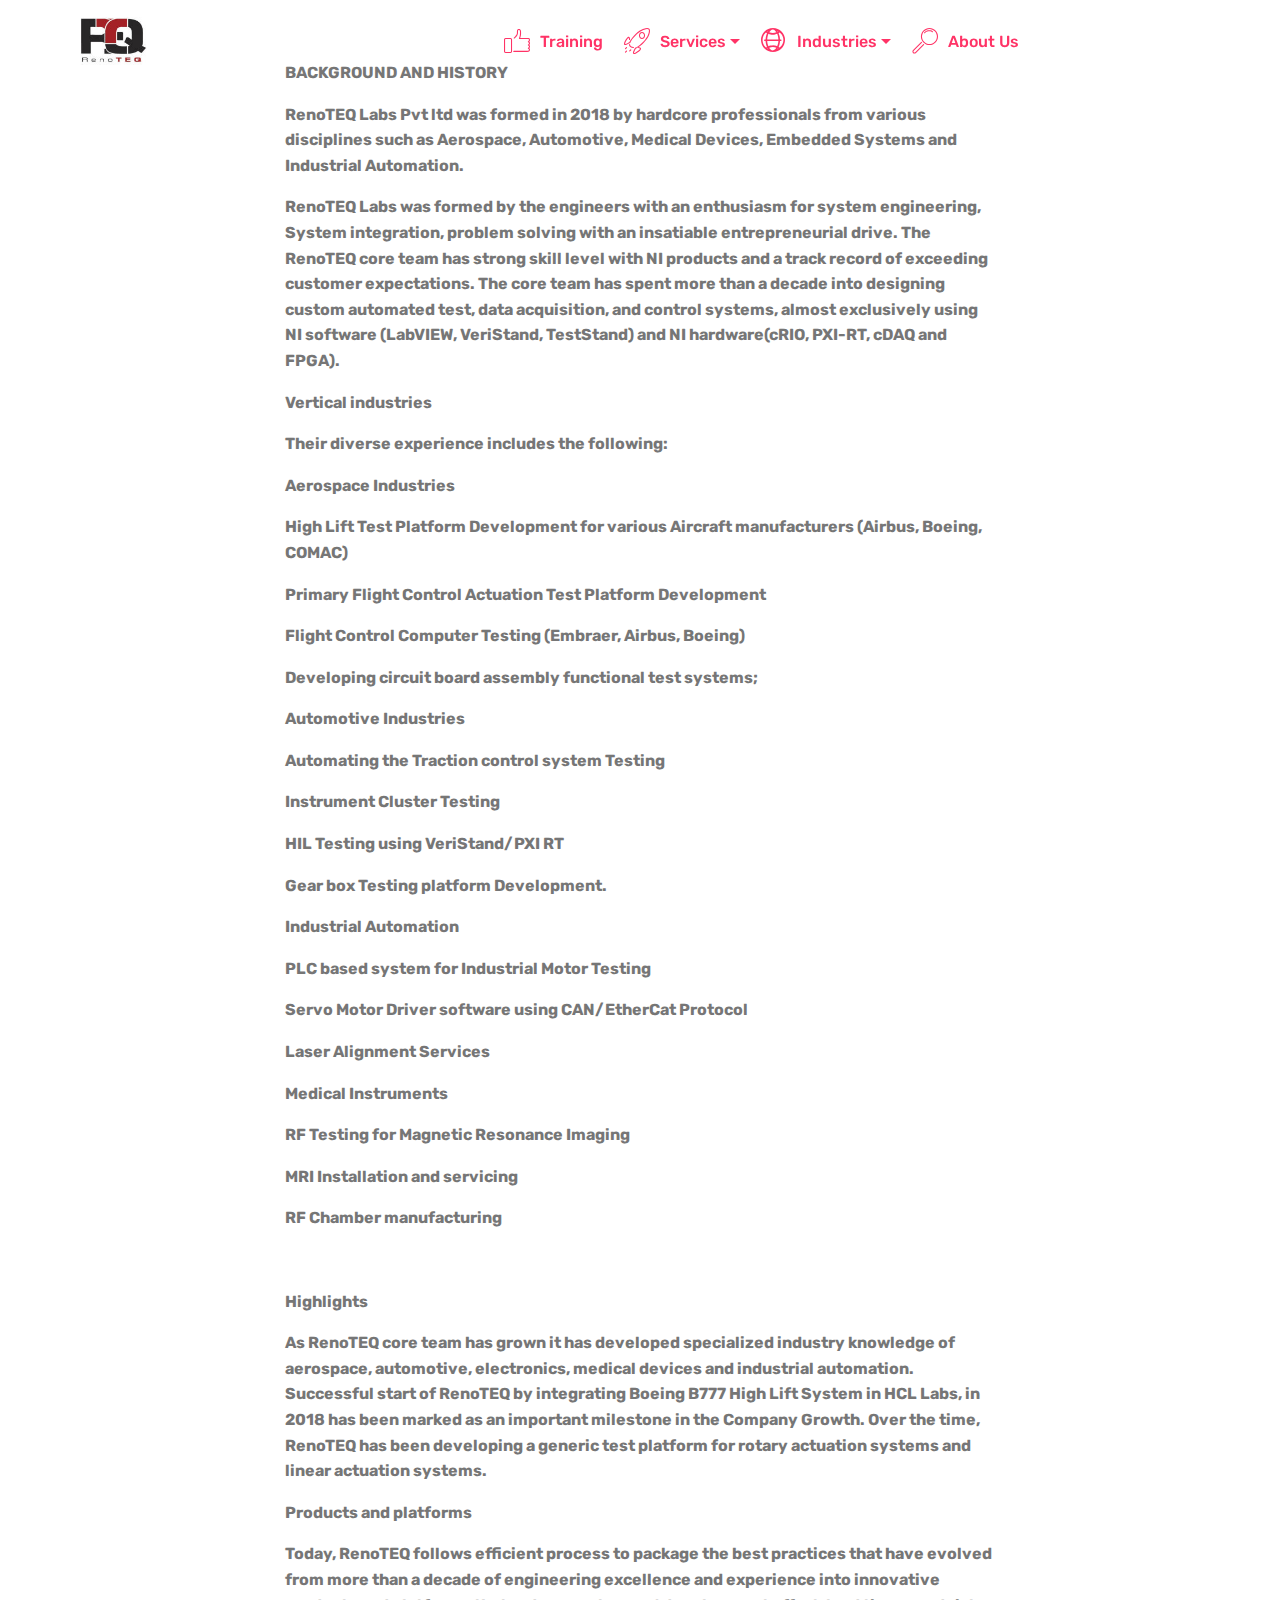
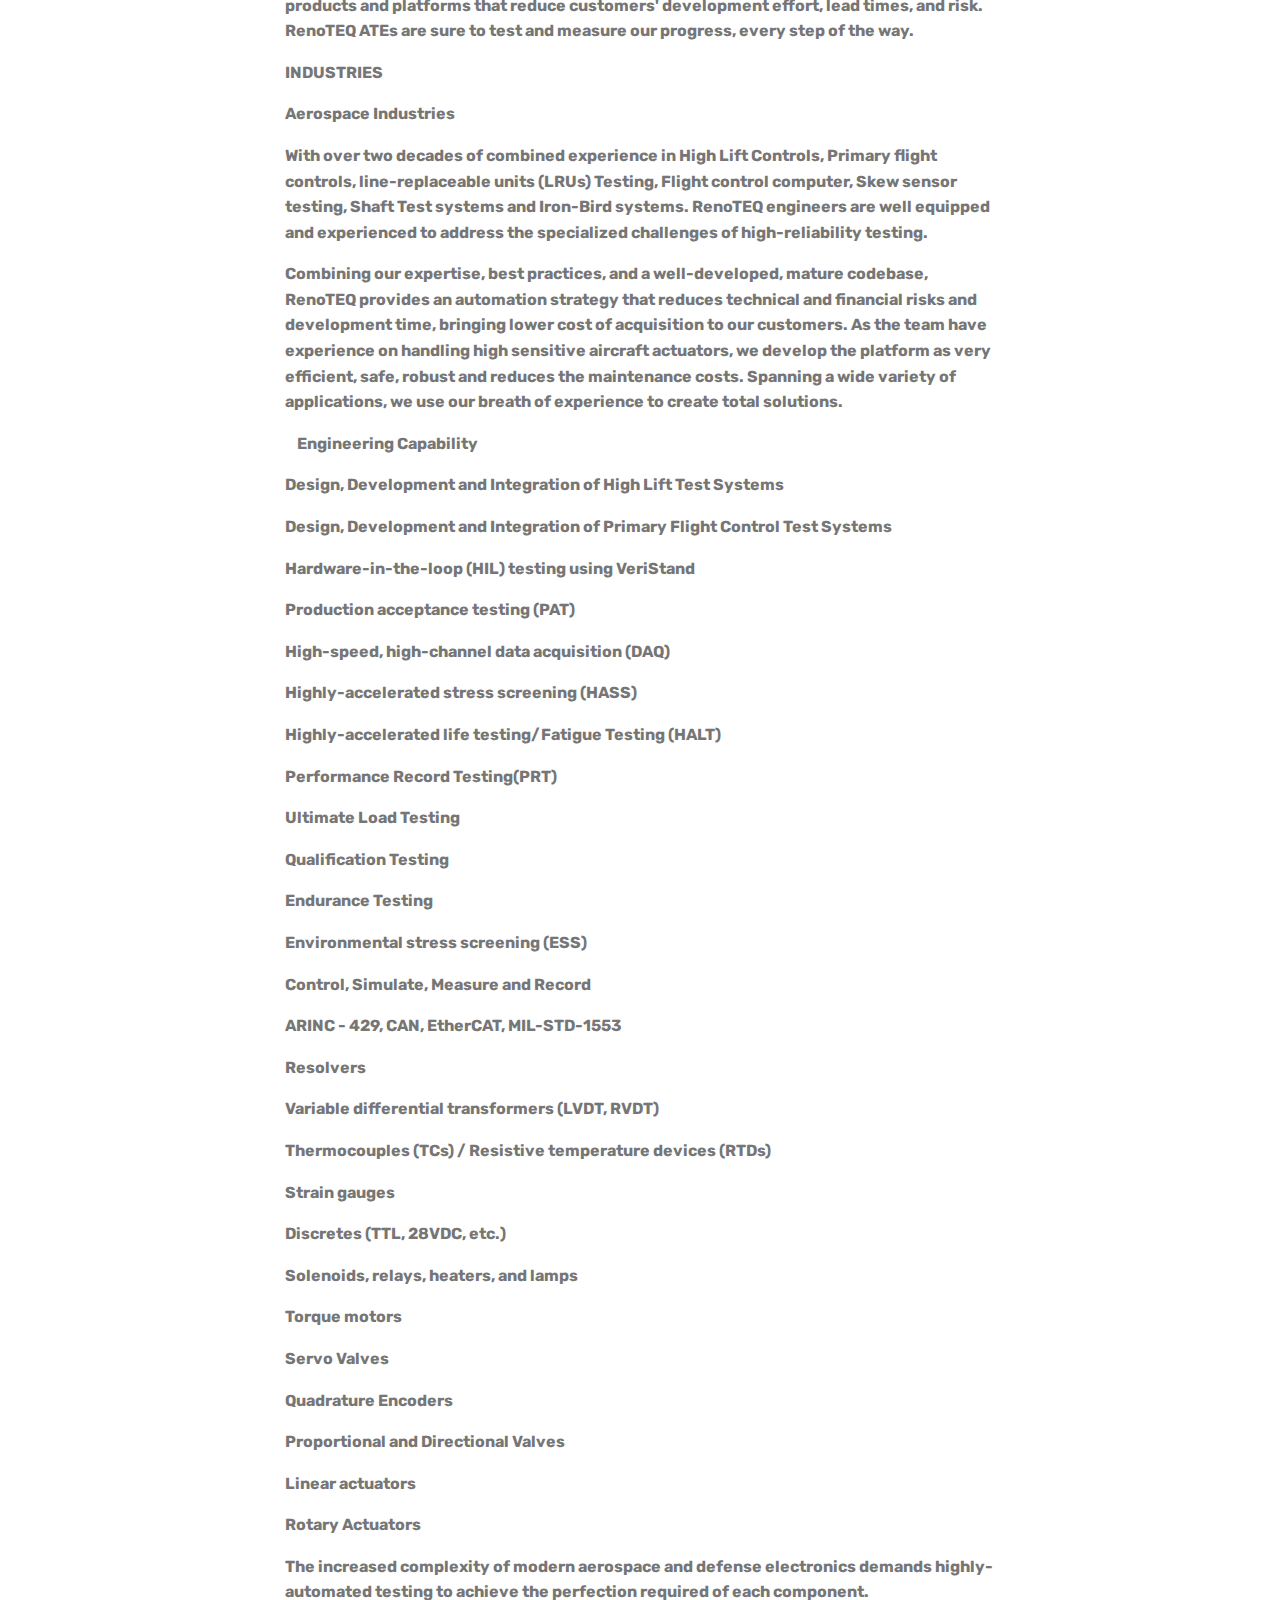
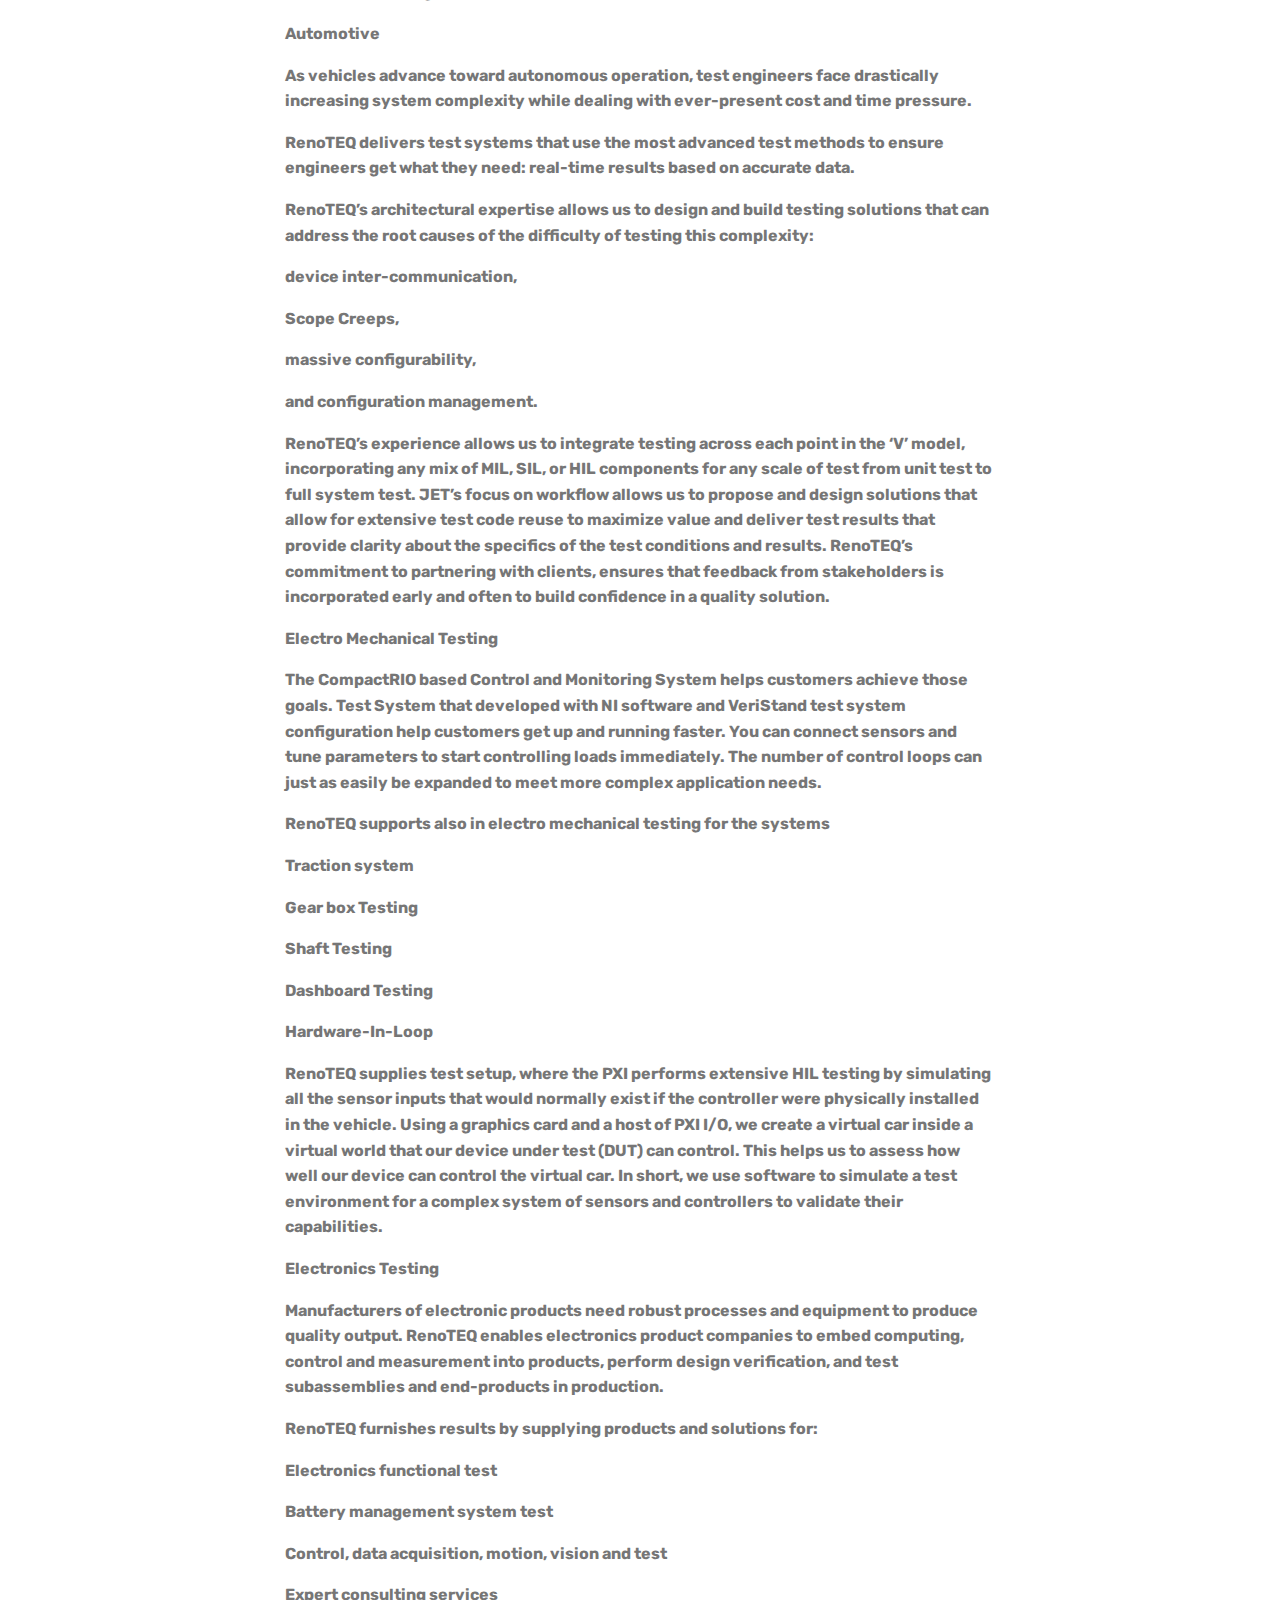
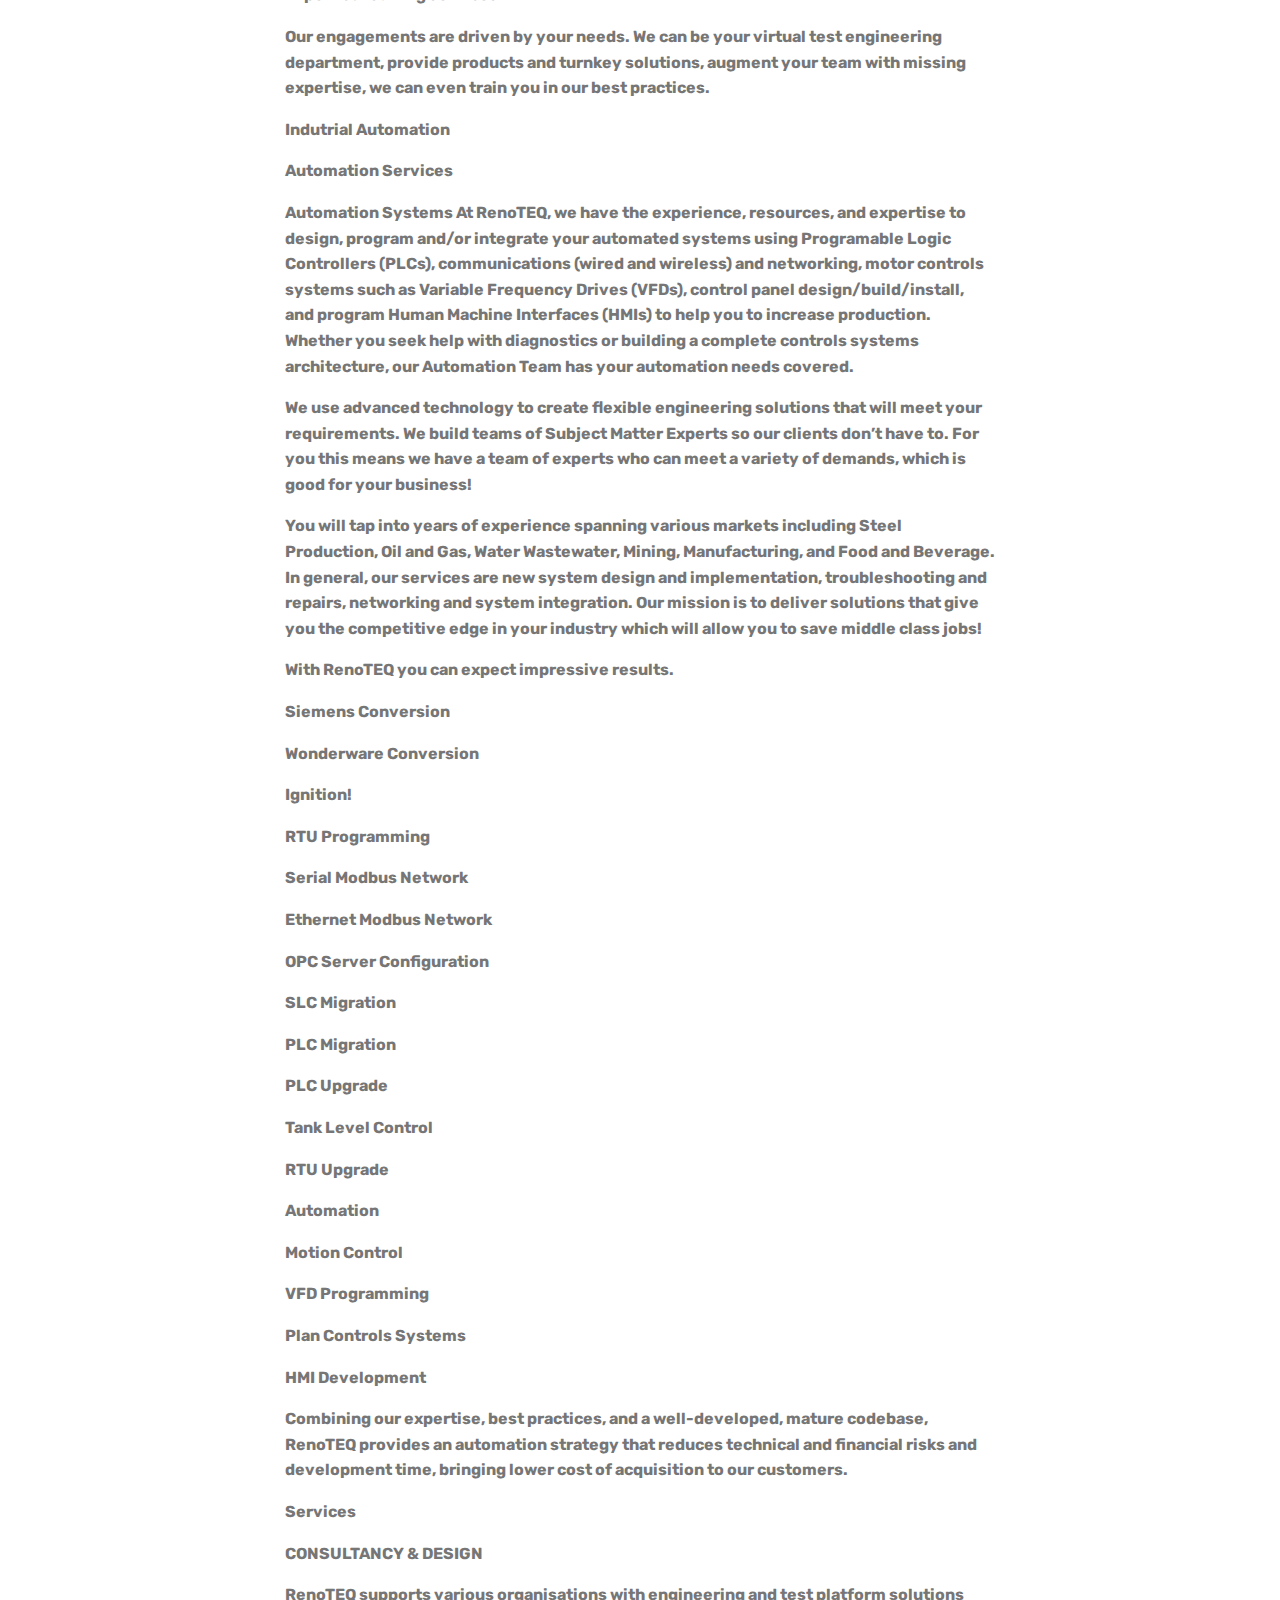
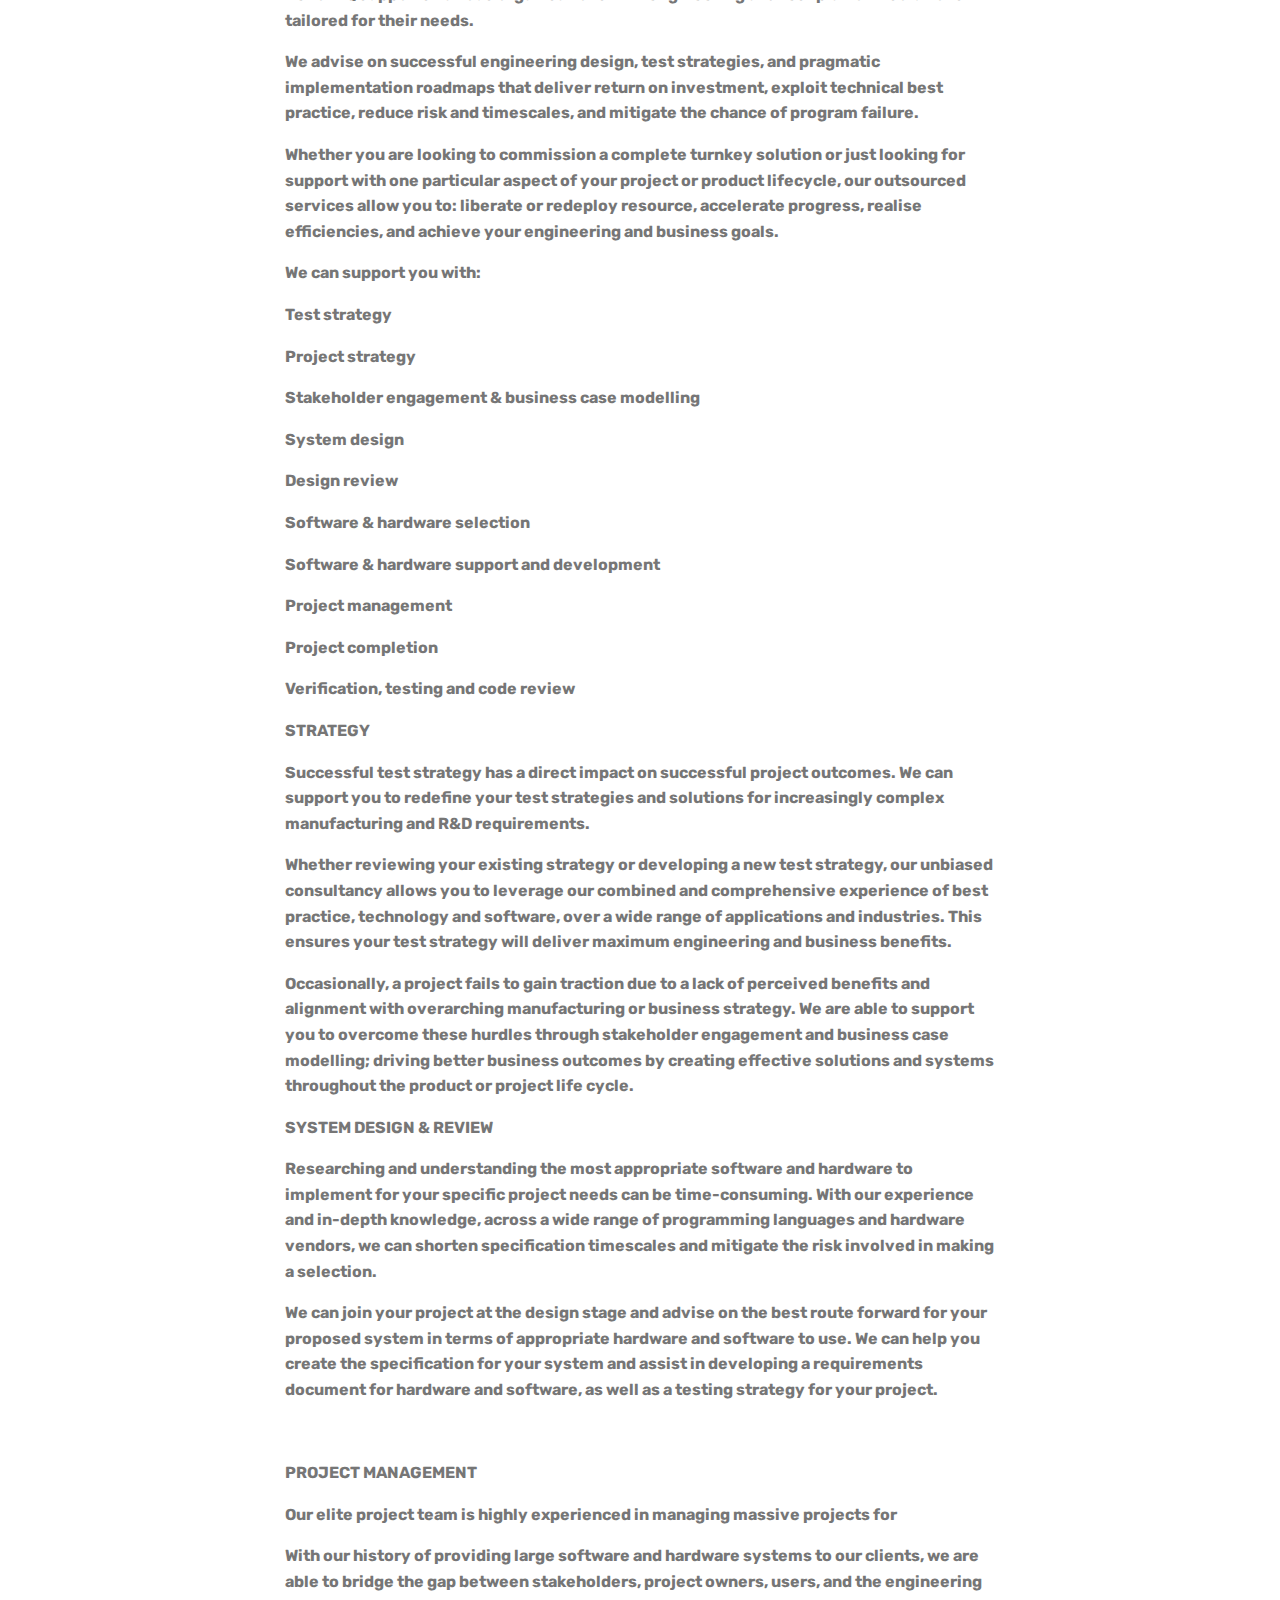
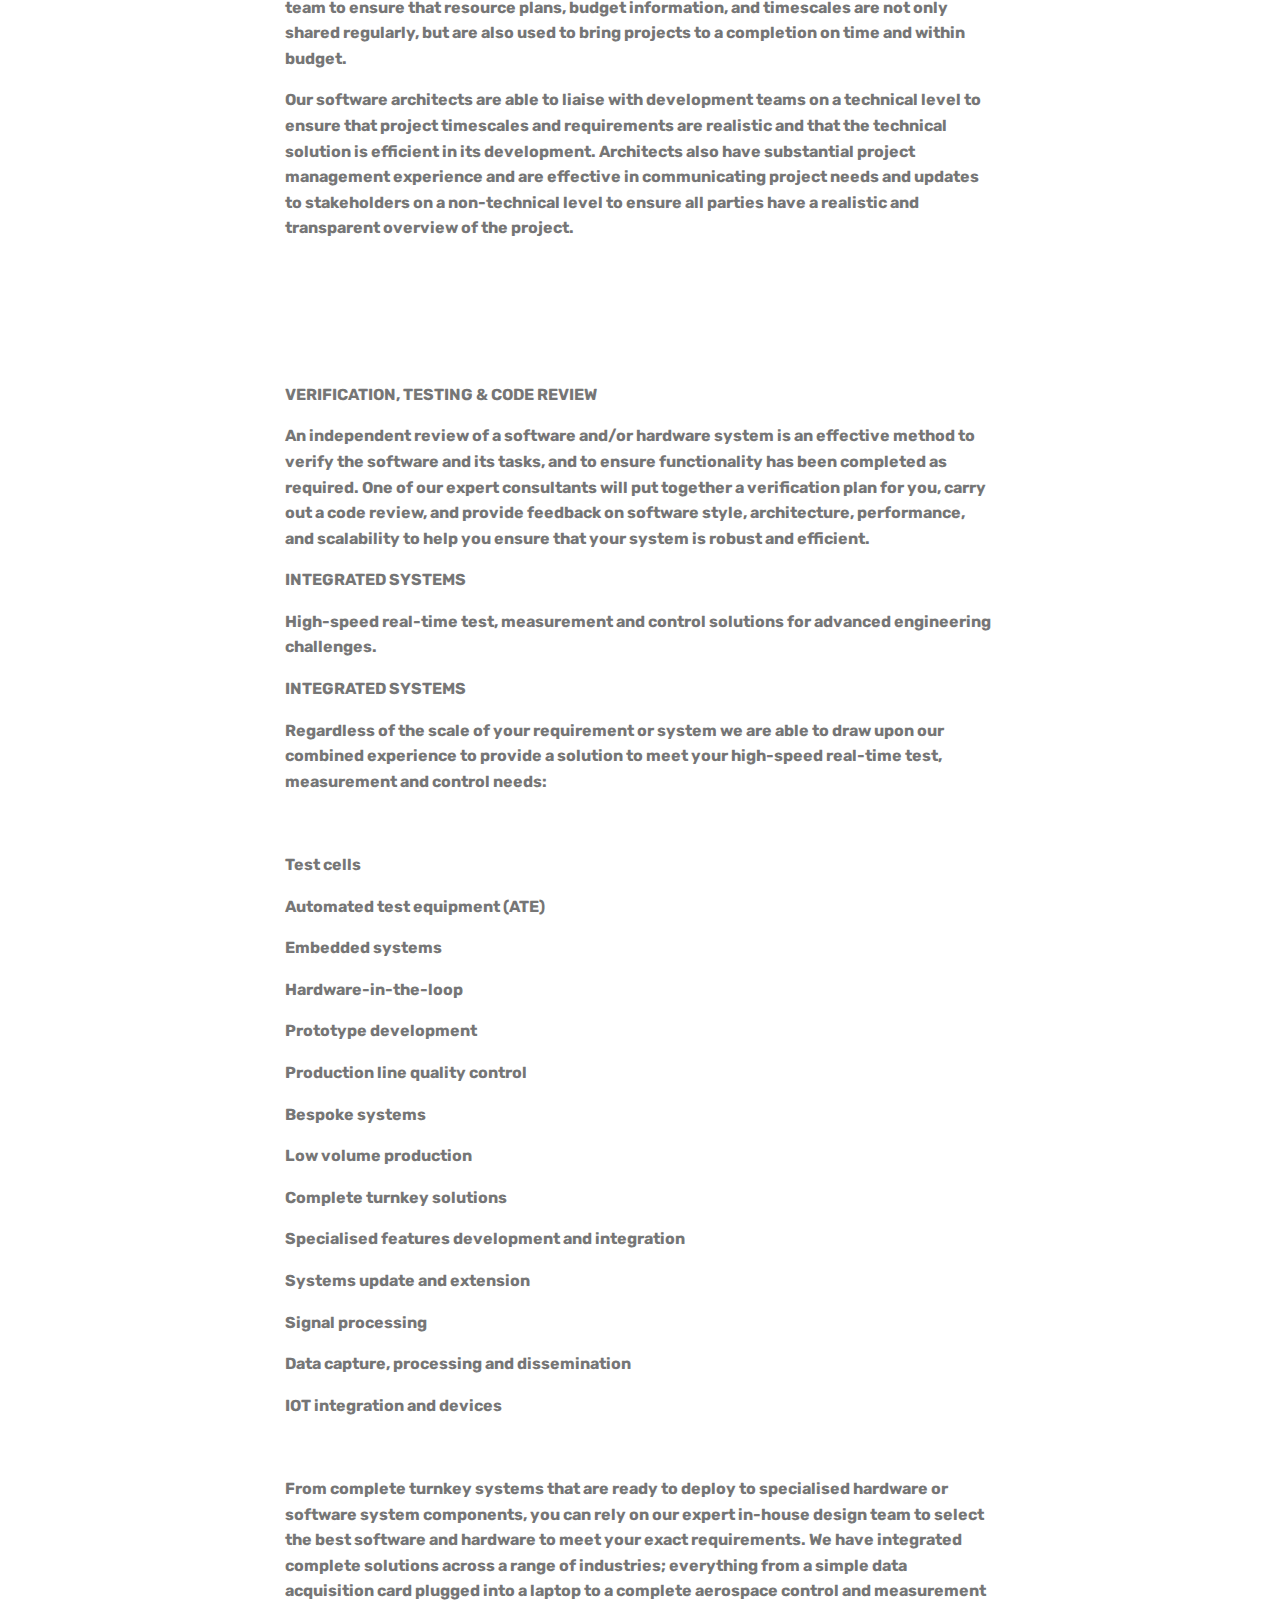
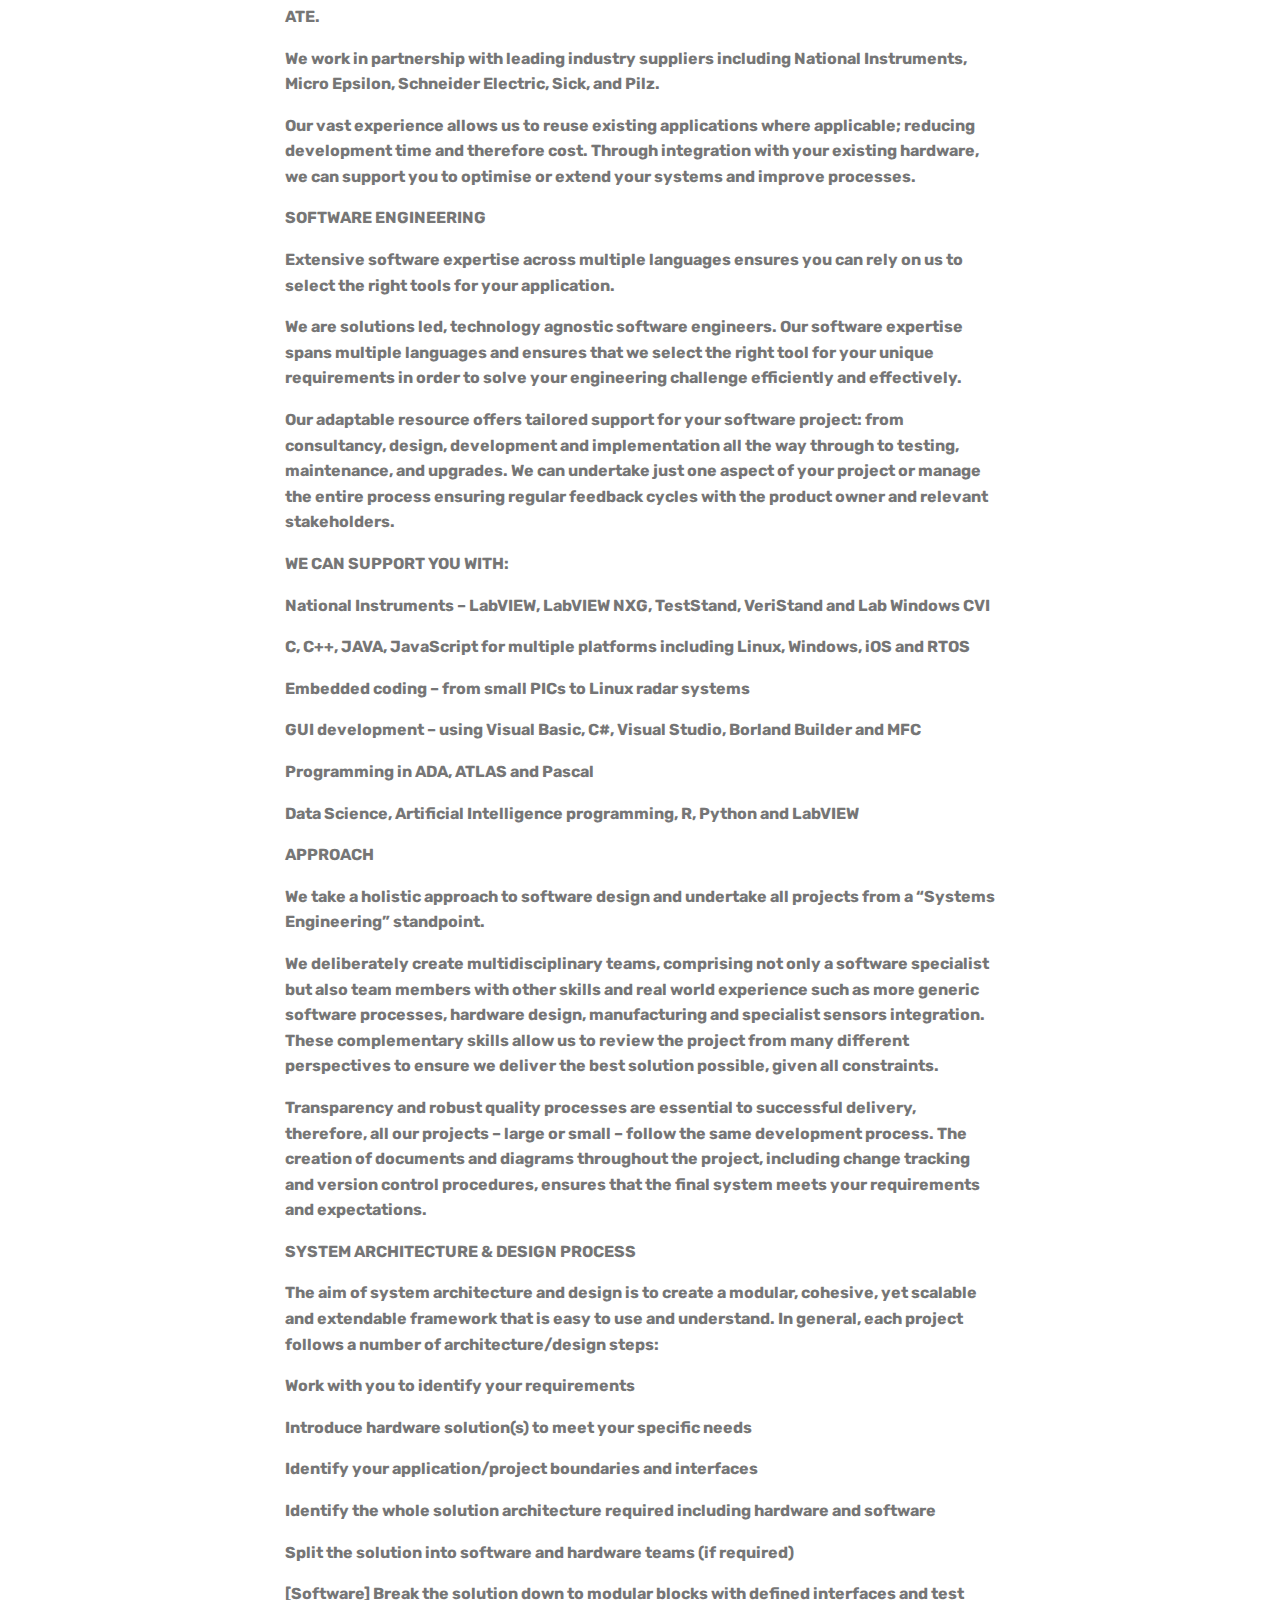
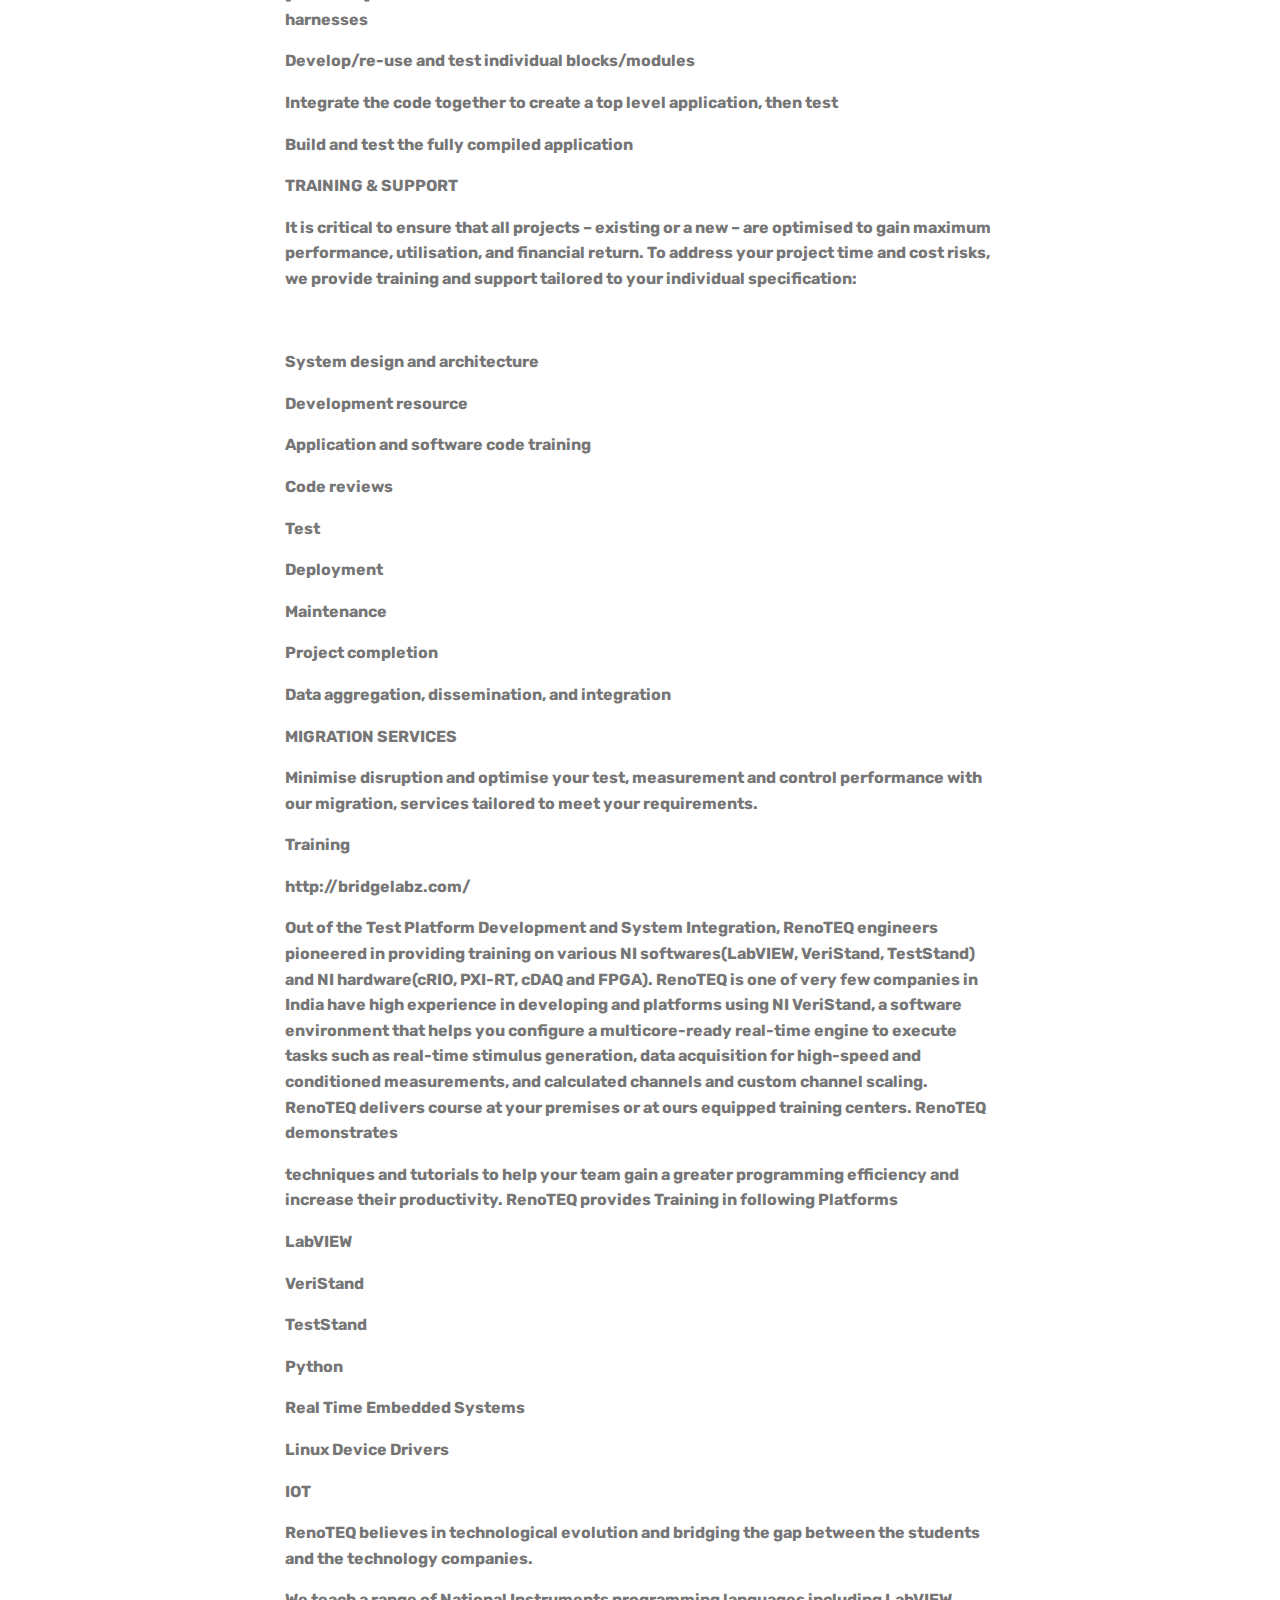
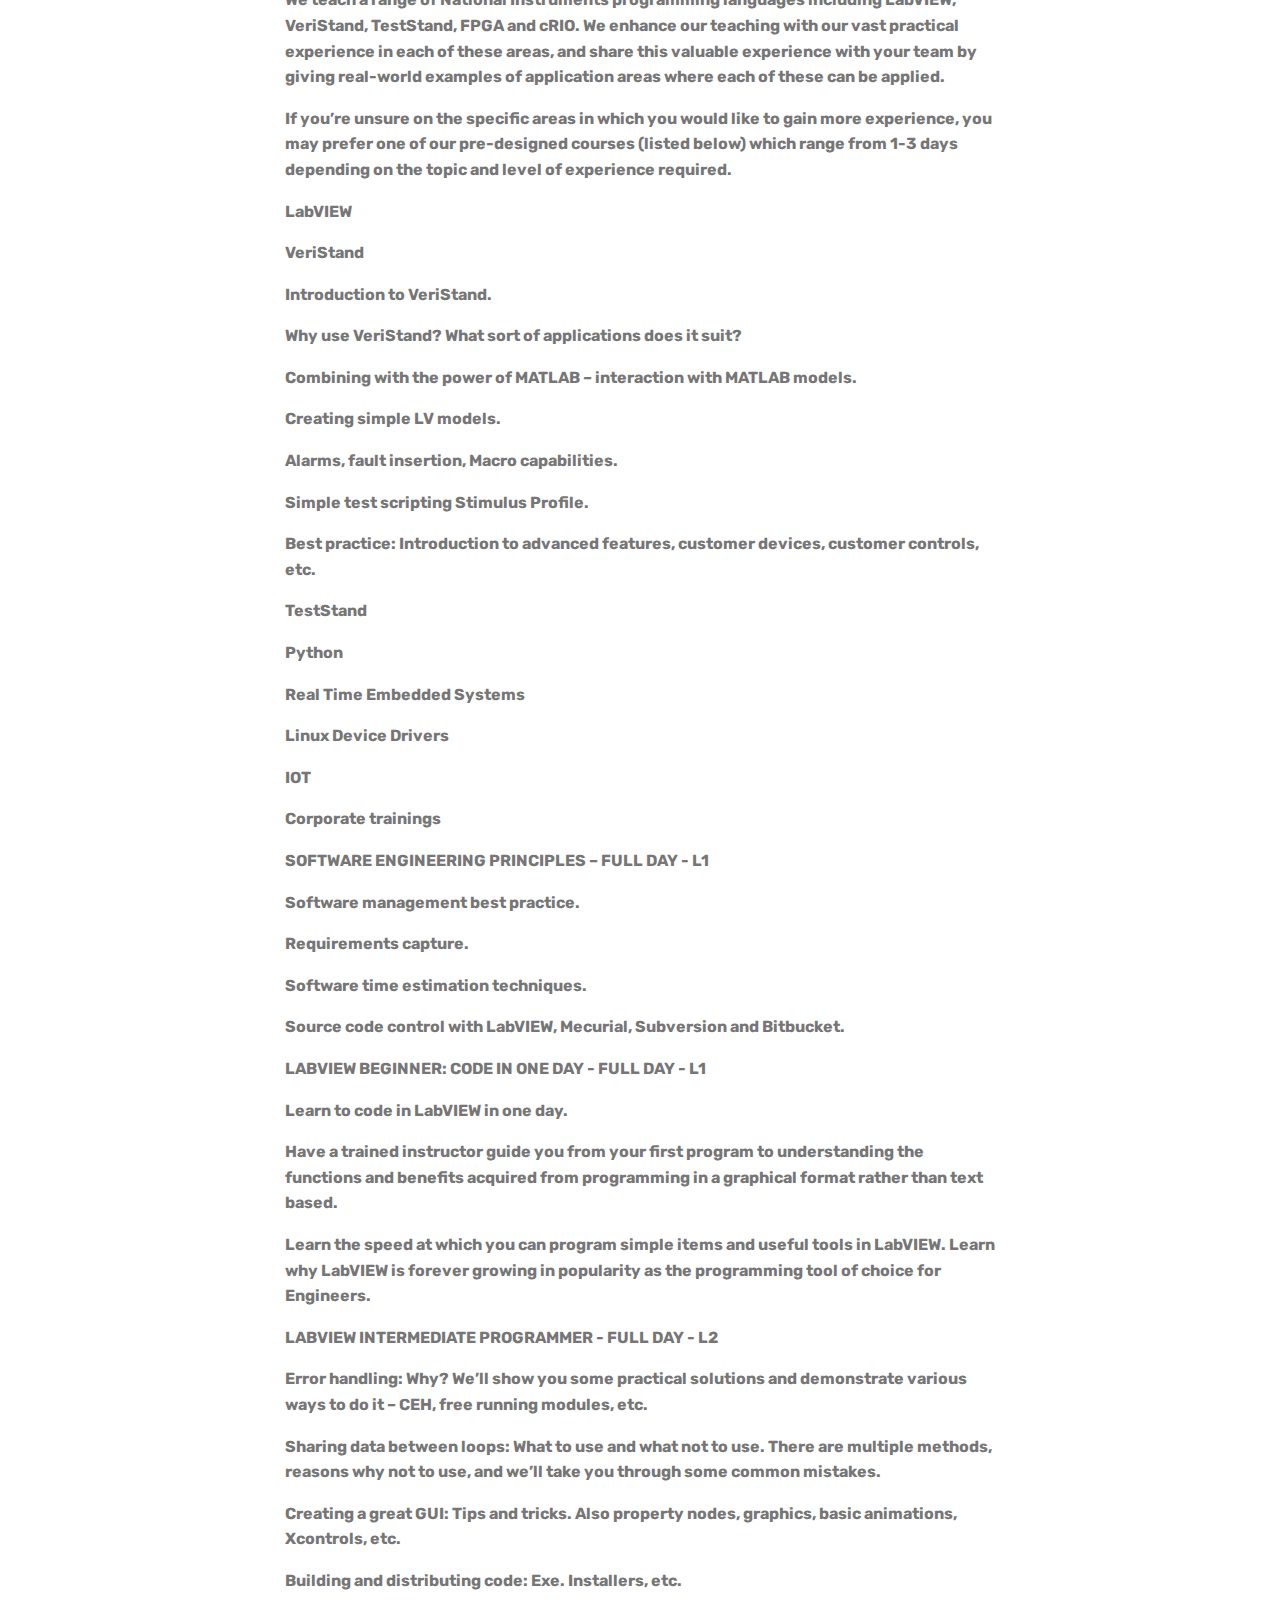
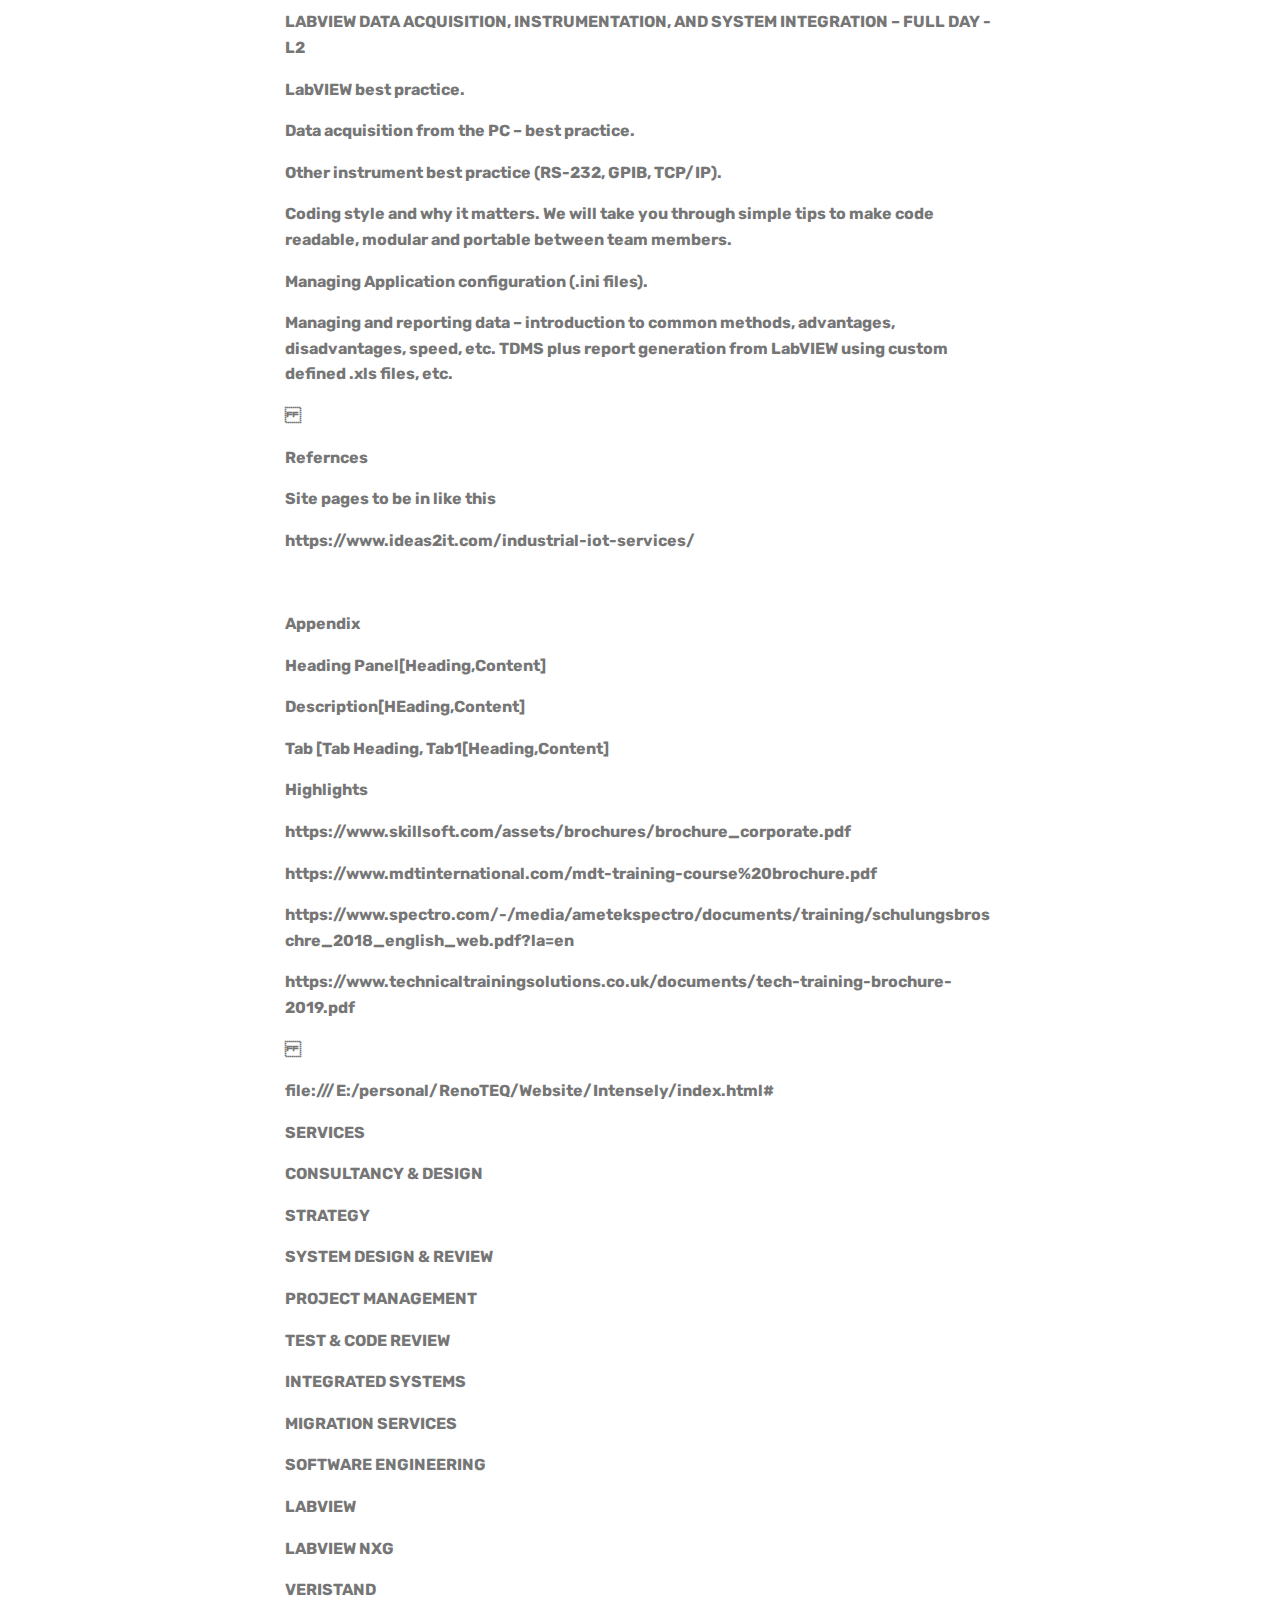
==== page5.html @ 19061bae "pages, images, theme" ====
<!DOCTYPE html>
<html  >
<head>
  <!-- Site made with Mobirise Website Builder v4.10.6, https://mobirise.com -->
  <meta charset="UTF-8">
  <meta http-equiv="X-UA-Compatible" content="IE=edge">
  <meta name="generator" content="Mobirise v4.10.6, mobirise.com">
  <meta name="viewport" content="width=device-width, initial-scale=1, minimum-scale=1">
  <link rel="shortcut icon" href="assets/images/logo-122x122.jpg" type="image/x-icon">
  <meta name="description" content="Website Generator Description">
  
  <title>content</title>
  <link rel="stylesheet" href="assets/web/assets/mobirise-icons-bold/mobirise-icons-bold.css">
  <link rel="stylesheet" href="assets/web/assets/mobirise-icons/mobirise-icons.css">
  <link rel="stylesheet" href="assets/tether/tether.min.css">
  <link rel="stylesheet" href="assets/bootstrap/css/bootstrap.min.css">
  <link rel="stylesheet" href="assets/bootstrap/css/bootstrap-grid.min.css">
  <link rel="stylesheet" href="assets/bootstrap/css/bootstrap-reboot.min.css">
  <link rel="stylesheet" href="assets/dropdown/css/style.css">
  <link rel="stylesheet" href="assets/socicon/css/styles.css">
  <link rel="stylesheet" href="assets/theme/css/style.css">
  <link rel="stylesheet" href="assets/mobirise/css/mbr-additional.css" type="text/css">
  
  
  
</head>
<body>
  <section class="menu cid-qTkzRZLJNu" once="menu" id="menu1-3">

    

    <nav class="navbar navbar-expand beta-menu navbar-dropdown align-items-center navbar-fixed-top navbar-toggleable-sm bg-color transparent">
        <button class="navbar-toggler navbar-toggler-right" type="button" data-toggle="collapse" data-target="#navbarSupportedContent" aria-controls="navbarSupportedContent" aria-expanded="false" aria-label="Toggle navigation">
            <div class="hamburger">
                <span></span>
                <span></span>
                <span></span>
                <span></span>
            </div>
        </button>
        <div class="menu-logo">
            <div class="navbar-brand">
                <span class="navbar-logo">
                    <a href="http://www.renoteq.com/">
                         <img src="assets/images/logo-122x122.jpg" alt="Mobirise" title="" style="height: 4.2rem;">
                    </a>
                </span>
                <span class="navbar-caption-wrap"><a class="navbar-caption text-white display-4" href="https://mobirise.com">RENOTEQ</a></span>
            </div>
        </div>
        <div class="collapse navbar-collapse" id="navbarSupportedContent">
            <ul class="navbar-nav nav-dropdown" data-app-modern-menu="true"><li class="nav-item"><a class="nav-link link text-secondary display-7" href="renoteq-training.html"><span class="mbri-like mbr-iconfont mbr-iconfont-btn"></span>
                        
                        Training</a></li><li class="nav-item dropdown">
                    <a class="nav-link link dropdown-toggle text-secondary display-7" href="renoteq-services.html" data-toggle="dropdown-submenu" aria-expanded="false"><span class="mbri-rocket mbr-iconfont mbr-iconfont-btn"></span>
                        
                        Services
                    </a><div class="dropdown-menu"><a class="dropdown-item text-secondary display-7" href="renoteq-services.html">SYSTEM ENGINEERING
<br></a><a class="dropdown-item text-secondary display-7" href="renoteq-services.html" aria-expanded="false">INDUSTRIAL AUTOMATION <br></a><a class="dropdown-item text-secondary display-7" href="renoteq-services.html" aria-expanded="false">PROJECT MANAGEMENT <br></a><a class="dropdown-item text-secondary display-7" href="renoteq-services.html" aria-expanded="false">CONSULTANCY <br></a><a class="dropdown-item text-secondary display-7" href="renoteq-services.html" aria-expanded="false">TRAINING&nbsp;<br></a></div>
                </li>
                <li class="nav-item dropdown open"><a class="nav-link link dropdown-toggle text-secondary display-7" href="renoteq-industries.html" data-toggle="dropdown-submenu" aria-expanded="true"><span class="mbrib-globe-2 mbr-iconfont mbr-iconfont-btn"></span>
                        
                        Industries</a><div class="dropdown-menu"><a class="dropdown-item text-secondary display-7" href="renoteq-industries.html">Aerospace and Defense
<br></a><a class="dropdown-item text-secondary display-7" href="renoteq-industries.html">Automotive <br></a><a class="dropdown-item text-secondary display-7" href="renoteq-industries.html">Agriculture and Food Processing<br></a><a class="dropdown-item text-secondary display-7" href="renoteq-industries.html">Oil and Gas Industry &nbsp;<br></a><a class="dropdown-item text-secondary display-7" href="renoteq-industries.html">Health Care <br></a><a class="dropdown-item text-secondary display-7" href="renoteq-industries.html">Engineering<br></a></div></li><li class="nav-item">
                    <a class="nav-link link text-secondary display-7" href="renoteq-aboutus.html">
                        <span class="mbri-search mbr-iconfont mbr-iconfont-btn"></span>
                        About Us
                    </a>
                </li></ul>
            <div class="navbar-buttons mbr-section-btn"><a class="btn btn-sm btn-white-outline display-4" href="index.html#footer1-2"><span class="socicon socicon-viber mbr-iconfont mbr-iconfont-btn"></span>
                    
                    Call us</a></div>
        </div>
    </nav>
</section>

<section class="engine"><a href="https://mobirise.info/r">bootstrap templates</a></section><section class="mbr-section article content1 cid-rxyQHkEsAo" id="content1-4">
    
     

    <div class="container">
        <div class="media-container-row">
            <div class="mbr-text col-12 mbr-fonts-style display-7 col-md-8"><p><strong>BACKGROUND AND HISTORY
</strong></p><p><strong>RenoTEQ Labs Pvt ltd was formed in 2018 by hardcore professionals from various disciplines such as Aerospace, Automotive, Medical Devices, Embedded Systems and Industrial Automation. 
</strong></p><p><strong>
</strong></p><p><strong>RenoTEQ Labs was formed by the engineers with an enthusiasm for system engineering, System integration, problem solving with an insatiable entrepreneurial drive. The RenoTEQ core team has strong skill level with NI products and a track record of exceeding customer expectations. The core team has spent more than a decade into designing custom automated test, data acquisition, and control systems, almost exclusively using NI software (LabVIEW, VeriStand, TestStand) and NI hardware(cRIO, PXI-RT, cDAQ and FPGA). 
</strong></p><p><strong>
</strong></p><p><strong>Vertical industries
</strong></p><p><strong>Their diverse experience includes the following:
</strong></p><p><strong>Aerospace Industries
</strong></p><p><strong>High Lift Test Platform Development for various Aircraft manufacturers (Airbus, Boeing, COMAC)
</strong></p><p><strong>Primary Flight Control Actuation Test Platform Development
</strong></p><p><strong>Flight Control Computer Testing (Embraer, Airbus, Boeing)
</strong></p><p><strong>Developing circuit board assembly functional test systems; 
</strong></p><p><strong>Automotive Industries
</strong></p><p><strong>Automating the Traction control system Testing
</strong></p><p><strong>Instrument Cluster Testing 
</strong></p><p><strong>HIL Testing using VeriStand/PXI RT
</strong></p><p><strong>Gear box Testing platform Development.
</strong></p><p><strong>Industrial Automation
</strong></p><p><strong>PLC based system for Industrial Motor Testing 
</strong></p><p><strong>Servo Motor Driver software using CAN/EtherCat Protocol
</strong></p><p><strong>Laser Alignment Services
</strong></p><p><strong>Medical Instruments
</strong></p><p><strong>RF Testing for Magnetic Resonance Imaging 
</strong></p><p><strong>MRI Installation and servicing
</strong></p><p><strong>RF Chamber manufacturing
</strong></p><p><strong>
</strong></p><p><strong>&nbsp;
</strong></p><p><strong>Highlights
</strong></p><p><strong>As RenoTEQ core team has grown it has developed specialized industry knowledge of aerospace, automotive, electronics, medical devices and industrial automation. Successful start of RenoTEQ by integrating Boeing B777 High Lift System in HCL Labs, in 2018 has been marked as an important milestone in the Company Growth. Over the time, RenoTEQ has been developing a generic test platform for rotary actuation systems and linear actuation systems. 
</strong></p><p><strong>
</strong></p><p><strong>Products and platforms
</strong></p><p><strong>Today, RenoTEQ follows efficient process to package the best practices that have evolved from more than a decade of engineering excellence and experience into innovative products and platforms that reduce customers' development effort, lead times, and risk. RenoTEQ ATEs are sure to test and measure our progress, every step of the way.
</strong></p><p><strong>
</strong></p><p><strong>INDUSTRIES
</strong></p><p><strong>Aerospace Industries
</strong></p><p><strong>With over two decades of combined experience in High Lift Controls, Primary flight controls, line-replaceable units (LRUs) Testing, Flight control computer, Skew sensor testing, Shaft Test systems and Iron-Bird systems. RenoTEQ engineers are well equipped and experienced to address the specialized challenges of high-reliability testing.
</strong></p><p><strong>Combining our expertise, best practices, and a well-developed, mature codebase, RenoTEQ provides an automation strategy that reduces technical and financial risks and development time, bringing lower cost of acquisition to our customers. As the team have experience on handling high sensitive aircraft actuators, we develop the platform as very efficient, safe, robust and reduces the maintenance costs. Spanning a wide variety of applications, we use our breath of experience to create total solutions.
</strong></p><p><strong>&nbsp; &nbsp; Engineering Capability
</strong></p><p><strong>Design, Development and Integration of High Lift Test Systems
</strong></p><p><strong>Design, Development and Integration of Primary Flight Control Test Systems  
</strong></p><p><strong>Hardware-in-the-loop (HIL) testing using VeriStand
</strong></p><p><strong>Production acceptance testing (PAT)
</strong></p><p><strong>High-speed, high-channel data acquisition (DAQ)
</strong></p><p><strong>Highly-accelerated stress screening (HASS)
</strong></p><p><strong>Highly-accelerated life testing/Fatigue Testing (HALT)
</strong></p><p><strong>Performance Record Testing(PRT)
</strong></p><p><strong>Ultimate Load Testing
</strong></p><p><strong>Qualification Testing
</strong></p><p><strong>Endurance Testing
</strong></p><p><strong>Environmental stress screening (ESS)
</strong></p><p><strong>
</strong></p><p><strong>
</strong></p><p><strong>
</strong></p><p><strong>Control, Simulate, Measure and Record
</strong></p><p><strong>ARINC - 429, CAN, EtherCAT, MIL-STD-1553
</strong></p><p><strong>Resolvers
</strong></p><p><strong>Variable differential transformers (LVDT, RVDT)
</strong></p><p><strong>Thermocouples (TCs) / Resistive temperature devices (RTDs)
</strong></p><p><strong>Strain gauges
</strong></p><p><strong>Discretes (TTL, 28VDC, etc.)
</strong></p><p><strong>Solenoids, relays, heaters, and lamps
</strong></p><p><strong>Torque motors
</strong></p><p><strong>Servo Valves
</strong></p><p><strong>Quadrature Encoders
</strong></p><p><strong>Proportional and Directional Valves
</strong></p><p><strong>Linear actuators
</strong></p><p><strong>Rotary Actuators
</strong></p><p><strong>
</strong></p><p><strong>The increased complexity of modern aerospace and defense electronics demands highly-automated testing to achieve the perfection required of each component.
</strong></p><p><strong>
</strong></p><p><strong>
</strong></p><p><strong>Automotive
</strong></p><p><strong>As vehicles advance toward autonomous operation, test engineers face drastically increasing system complexity while dealing with ever-present cost and time pressure.
</strong></p><p><strong>RenoTEQ delivers test systems that use the most advanced test methods to ensure engineers get what they need: real-time results based on accurate data.
</strong></p><p><strong>RenoTEQ’s architectural expertise allows us to design and build testing solutions that can address the root causes of the difficulty of testing this complexity: 
</strong></p><p><strong>device inter-communication, 
</strong></p><p><strong>Scope Creeps, 
</strong></p><p><strong>massive configurability, 
</strong></p><p><strong>and configuration management. 
</strong></p><p><strong>RenoTEQ’s experience allows us to integrate testing across each point in the ‘V’ model, incorporating any mix of MIL, SIL, or HIL components for any scale of test from unit test to full system test. JET’s focus on workflow allows us to propose and design solutions that allow for extensive test code reuse to maximize value and deliver test results that provide clarity about the specifics of the test conditions and results. RenoTEQ’s commitment to partnering with clients, ensures that feedback from stakeholders is incorporated early and often to build confidence in a quality solution.
</strong></p><p><strong>Electro Mechanical Testing
</strong></p><p><strong>The CompactRIO based Control and Monitoring System helps customers achieve those goals. Test System that developed with NI software and VeriStand test system configuration help customers get up and running faster. You can connect sensors and tune parameters to start controlling loads immediately. The number of control loops can just as easily be expanded to meet more complex application needs.
</strong></p><p><strong>RenoTEQ supports also in electro mechanical testing for the systems 
</strong></p><p><strong>Traction system
</strong></p><p><strong>Gear box Testing
</strong></p><p><strong>Shaft Testing
</strong></p><p><strong>Dashboard Testing
</strong></p><p><strong>Hardware-In-Loop
</strong></p><p><strong>RenoTEQ supplies test setup, where the PXI performs extensive HIL testing by simulating all the sensor inputs that would normally exist if the controller were physically installed in the vehicle. Using a graphics card and a host of PXI I/O, we create a virtual car inside a virtual world that our device under test (DUT) can control. This helps us to assess how well our device can control the virtual car. In short, we use software to simulate a test environment for a complex system of sensors and controllers to validate their capabilities.
</strong></p><p><strong>
</strong></p><p><strong>Electronics Testing
</strong></p><p><strong>Manufacturers of electronic products need robust processes and equipment to produce quality output.  RenoTEQ enables electronics product companies to embed computing, control and measurement into products, perform design verification, and test subassemblies and end-products in production.
</strong></p><p><strong>RenoTEQ furnishes results by supplying products and solutions for:
</strong></p><p><strong>Electronics functional test
</strong></p><p><strong>Battery management system test
</strong></p><p><strong>Control, data acquisition, motion, vision and test
</strong></p><p><strong>Expert consulting services
</strong></p><p><strong>Our engagements are driven by your needs. We can be your virtual test engineering department, provide products and turnkey solutions, augment your team with missing expertise, we can even train you in our best practices.  
</strong></p><p><strong>
</strong></p><p><strong>Indutrial Automation
</strong></p><p><strong>Automation Services
</strong></p><p><strong>Automation Systems At RenoTEQ, we have the experience, resources, and expertise to design, program and/or integrate your automated systems using Programable Logic Controllers (PLCs), communications (wired and wireless) and networking, motor controls systems such as Variable Frequency Drives (VFDs), control panel design/build/install, and program Human Machine Interfaces (HMIs) to help you to increase production. Whether you seek help with diagnostics or building a complete controls systems architecture, our Automation Team has your automation needs covered.
</strong></p><p><strong>
</strong></p><p><strong>We use advanced technology to create flexible engineering solutions that will meet your requirements. We build teams of Subject Matter Experts so our clients don’t have to. For you this means we have a team of experts who can meet a variety of demands, which is good for your business!
</strong></p><p><strong>
</strong></p><p><strong>You will tap into years of experience spanning various markets including Steel Production, Oil and Gas, Water Wastewater, Mining, Manufacturing, and Food and Beverage. In general, our services are new system design and implementation, troubleshooting and repairs, networking and system integration. Our mission is to deliver solutions that give you the competitive edge in your industry which will allow you to save middle class jobs!
</strong></p><p><strong>
</strong></p><p><strong>With RenoTEQ you can expect impressive results.
</strong></p><p><strong>
</strong></p><p><strong>
</strong></p><p><strong>Siemens Conversion
</strong></p><p><strong>Wonderware Conversion
</strong></p><p><strong>Ignition!
</strong></p><p><strong>RTU Programming
</strong></p><p><strong>Serial Modbus Network
</strong></p><p><strong>Ethernet Modbus Network
</strong></p><p><strong>OPC Server Configuration
</strong></p><p><strong>SLC Migration
</strong></p><p><strong>PLC Migration
</strong></p><p><strong>PLC Upgrade
</strong></p><p><strong>Tank Level Control
</strong></p><p><strong>RTU Upgrade
</strong></p><p><strong>Automation
</strong></p><p><strong>Motion Control
</strong></p><p><strong>VFD Programming
</strong></p><p><strong>Plan Controls Systems
</strong></p><p><strong>HMI Development
</strong></p><p><strong>
</strong></p><p><strong>Combining our expertise, best practices, and a well-developed, mature codebase, RenoTEQ provides an automation strategy that reduces technical and financial risks and development time, bringing lower cost of acquisition to our customers.
</strong></p><p><strong>
</strong></p><p><strong>Services
</strong></p><p><strong>CONSULTANCY &amp; DESIGN
</strong></p><p><strong>RenoTEQ supports various organisations with engineering and test platform solutions tailored for their needs.
</strong></p><p><strong>
</strong></p><p><strong>We advise on successful engineering design, test strategies, and pragmatic implementation roadmaps that deliver return on investment, exploit technical best practice, reduce risk and timescales, and mitigate the chance of program failure.
</strong></p><p><strong>Whether you are looking to commission a complete turnkey solution or just looking for support with one particular aspect of your project or product lifecycle, our outsourced services allow you to: liberate or redeploy resource, accelerate progress, realise efficiencies, and achieve your engineering and business goals.
</strong></p><p><strong>We can support you with:
</strong></p><p><strong>Test strategy
</strong></p><p><strong>Project strategy
</strong></p><p><strong>Stakeholder engagement &amp; business case modelling
</strong></p><p><strong>System design
</strong></p><p><strong>Design review
</strong></p><p><strong>Software &amp; hardware selection
</strong></p><p><strong>Software &amp; hardware support and development
</strong></p><p><strong>Project management
</strong></p><p><strong>Project completion
</strong></p><p><strong>Verification, testing and code review
</strong></p><p><strong>STRATEGY
</strong></p><p><strong>Successful test strategy has a direct impact on successful project outcomes.  We can support you to redefine your test strategies and solutions for increasingly complex manufacturing and R&amp;D requirements.
</strong></p><p><strong>Whether reviewing your existing strategy or developing a new test strategy, our unbiased consultancy allows you to leverage our combined and comprehensive experience of best practice, technology and software, over a wide range of applications and industries. This ensures your test strategy will deliver maximum engineering and business benefits.
</strong></p><p><strong>Occasionally, a project fails to gain traction due to a lack of perceived benefits and alignment with overarching manufacturing or business strategy. We are able to support you to overcome these hurdles through stakeholder engagement and business case modelling; driving better business outcomes by creating effective solutions and systems throughout the product or project life cycle.
</strong></p><p><strong>
</strong></p><p><strong>
</strong></p><p><strong>
</strong></p><p><strong>SYSTEM DESIGN &amp; REVIEW
</strong></p><p><strong>Researching and understanding the most appropriate software and hardware to implement for your specific project needs can be time-consuming. With our experience and in-depth knowledge, across a wide range of programming languages and hardware vendors, we can shorten specification timescales and mitigate the risk involved in making a selection.
</strong></p><p><strong>We can join your project at the design stage and advise on the best route forward for your proposed system in terms of appropriate hardware and software to use. We can help you create the specification for your system and assist in developing a requirements document for hardware and software, as well as a testing strategy for your project.
</strong></p><p><strong>&nbsp;
</strong></p><p><strong>
</strong></p><p><strong>
</strong></p><p><strong>PROJECT MANAGEMENT
</strong></p><p><strong>Our elite project team is highly experienced in managing massive projects for 
</strong></p><p><strong>
</strong></p><p><strong>With our history of providing large software and hardware systems to our clients, we are able to bridge the gap between stakeholders, project owners, users, and the engineering team to ensure that resource plans, budget information, and timescales are not only shared regularly, but are also used to bring projects to a completion on time and within budget.
</strong></p><p><strong>Our software architects are able to liaise with development teams on a technical level to ensure that project timescales and requirements are realistic and that the technical solution is efficient in its development.  Architects also have substantial project management experience and are effective in communicating project needs and updates to stakeholders on a non-technical level to ensure all parties have a realistic and transparent overview of the project.
</strong></p><p><strong>
</strong></p><p><strong>
</strong></p><p><strong>&nbsp;
</strong></p><p><strong>&nbsp;
</strong></p><p><strong>&nbsp;
</strong></p><p><strong>VERIFICATION, TESTING &amp; CODE REVIEW
</strong></p><p><strong>An independent review of a software and/or hardware system is an effective method to verify the software and its tasks, and to ensure functionality has been completed as required. One of our expert consultants will put together a verification plan for you, carry out a code review, and provide feedback on software style, architecture, performance, and scalability to help you ensure that your system is robust and efficient.
</strong></p><p><strong>
</strong></p><p><strong>
</strong></p><p><strong>
</strong></p><p><strong>INTEGRATED SYSTEMS
</strong></p><p><strong>High-speed real-time test, measurement and control solutions for advanced engineering challenges.
</strong></p><p><strong>INTEGRATED SYSTEMS
</strong></p><p><strong>Regardless of the scale of your requirement or system we are able to draw upon our combined experience to provide a solution to meet your high-speed real-time test, measurement and control needs:
</strong></p><p><strong>&nbsp;
</strong></p><p><strong>Test cells
</strong></p><p><strong>Automated test equipment (ATE)
</strong></p><p><strong>Embedded systems
</strong></p><p><strong>Hardware-in-the-loop
</strong></p><p><strong>Prototype development
</strong></p><p><strong>Production line quality control
</strong></p><p><strong>Bespoke systems
</strong></p><p><strong>Low volume production
</strong></p><p><strong>Complete turnkey solutions
</strong></p><p><strong>Specialised features development and integration
</strong></p><p><strong>Systems update and extension
</strong></p><p><strong>Signal processing
</strong></p><p><strong>Data capture, processing and dissemination
</strong></p><p><strong>IOT integration and devices
</strong></p><p><strong>
</strong></p><p><strong>&nbsp;
</strong></p><p><strong>From complete turnkey systems that are ready to deploy to specialised hardware or software system components, you can rely on our expert in-house design team to select the best software and hardware to meet your exact requirements. We have integrated complete solutions across a range of industries; everything from a simple data acquisition card plugged into a laptop to a complete aerospace control and measurement ATE.
</strong></p><p><strong>We work in partnership with leading industry suppliers including National Instruments, Micro Epsilon, Schneider Electric, Sick, and Pilz.
</strong></p><p><strong>Our vast experience allows us to reuse existing applications where applicable; reducing development time and therefore cost. Through integration with your existing hardware, we can support you to optimise or extend your systems and improve processes.
</strong></p><p><strong>
</strong></p><p><strong>
</strong></p><p><strong>SOFTWARE ENGINEERING
</strong></p><p><strong>Extensive software expertise across multiple languages ensures you can rely on us to select the right tools for your application.
</strong></p><p><strong>We are solutions led, technology agnostic software engineers. Our software expertise spans multiple languages and ensures that we select the right tool for your unique requirements in order to solve your engineering challenge efficiently and effectively.
</strong></p><p><strong>Our adaptable resource offers tailored support for your software project: from consultancy, design, development and implementation all the way through to testing, maintenance, and upgrades. We can undertake just one aspect of your project or manage the entire process ensuring regular feedback cycles with the product owner and relevant stakeholders.
</strong></p><p><strong>
</strong></p><p><strong>WE CAN SUPPORT YOU WITH:
</strong></p><p><strong>National Instruments – LabVIEW, LabVIEW NXG, TestStand, VeriStand and Lab Windows CVI
</strong></p><p><strong>C, C++, JAVA, JavaScript for multiple platforms including Linux, Windows, iOS and RTOS
</strong></p><p><strong>Embedded coding – from small PICs to Linux radar systems
</strong></p><p><strong>GUI development – using Visual Basic, C#, Visual Studio, Borland Builder and MFC
</strong></p><p><strong>Programming in ADA, ATLAS and Pascal
</strong></p><p><strong>Data Science, Artificial Intelligence programming, R, Python and LabVIEW
</strong></p><p><strong>APPROACH
</strong></p><p><strong>We take a holistic approach to software design and undertake all projects from a “Systems Engineering” standpoint.
</strong></p><p><strong>We deliberately create multidisciplinary teams, comprising not only a software specialist but also team members with other skills and real world experience such as more generic software processes, hardware design, manufacturing and specialist sensors integration. These complementary skills allow us to review the project from many different perspectives to ensure we deliver the best solution possible, given all constraints.
</strong></p><p><strong>Transparency and robust quality processes are essential to successful delivery, therefore, all our projects – large or small – follow the same development process. The creation of documents and diagrams throughout the project, including change tracking and version control procedures, ensures that the final system meets your requirements and expectations.
</strong></p><p><strong>SYSTEM ARCHITECTURE &amp; DESIGN PROCESS
</strong></p><p><strong>The aim of system architecture and design is to create a modular, cohesive, yet scalable and extendable framework that is easy to use and understand. In general, each project follows a number of architecture/design steps:
</strong></p><p><strong>
</strong></p><p><strong>Work with you to identify your requirements
</strong></p><p><strong>Introduce hardware solution(s) to meet your specific needs
</strong></p><p><strong>Identify your application/project boundaries and interfaces
</strong></p><p><strong>Identify the whole solution architecture required including hardware and software
</strong></p><p><strong>Split the solution into software and hardware teams (if required)
</strong></p><p><strong>[Software] Break the solution down to modular blocks with defined interfaces and test harnesses
</strong></p><p><strong>Develop/re-use and test individual blocks/modules
</strong></p><p><strong>Integrate the code together to create a top level application, then test
</strong></p><p><strong>Build and test the fully compiled application
</strong></p><p><strong>TRAINING &amp; SUPPORT
</strong></p><p><strong>It is critical to ensure that all projects – existing or a new – are optimised to gain maximum performance, utilisation, and financial return. To address your project time and cost risks, we provide training and support tailored to your individual specification:
</strong></p><p><strong>&nbsp;
</strong></p><p><strong>System design and architecture
</strong></p><p><strong>Development resource
</strong></p><p><strong>Application and software code training
</strong></p><p><strong>Code reviews
</strong></p><p><strong>Test
</strong></p><p><strong>Deployment
</strong></p><p><strong>Maintenance
</strong></p><p><strong>Project completion
</strong></p><p><strong>Data aggregation, dissemination, and integration
</strong></p><p><strong>
</strong></p><p><strong>MIGRATION SERVICES
</strong></p><p><strong>Minimise disruption and optimise your test, measurement and control performance with our migration, services tailored to meet your requirements.
</strong></p><p><strong>
</strong></p><p><strong>
</strong></p><p><strong>
</strong></p><p><strong>
</strong></p><p><strong>
</strong></p><p><strong>Training
</strong></p><p><strong>
</strong></p><p><strong>http://bridgelabz.com/
</strong></p><p><strong>
</strong></p><p><strong>
</strong></p><p><strong>
</strong></p><p><strong>
</strong></p><p><strong>
</strong></p><p><strong>
</strong></p><p><strong>Out of the Test Platform Development and System Integration, RenoTEQ engineers pioneered in providing training on various NI softwares(LabVIEW, VeriStand, TestStand) and NI hardware(cRIO, PXI-RT, cDAQ and FPGA). RenoTEQ is one of very few companies in India have high experience in developing and platforms using NI VeriStand, a software environment that helps you configure a multicore-ready real-time engine to execute tasks such as real-time stimulus generation, data acquisition for high-speed and conditioned measurements, and calculated channels and custom channel scaling. RenoTEQ delivers course at your premises or at ours equipped training centers. RenoTEQ demonstrates 
</strong></p><p><strong>techniques and tutorials to help your team gain a greater programming efficiency and increase their productivity. RenoTEQ provides Training in following Platforms 
</strong></p><p><strong>
</strong></p><p><strong>LabVIEW
</strong></p><p><strong>VeriStand
</strong></p><p><strong>TestStand
</strong></p><p><strong>Python
</strong></p><p><strong>Real Time Embedded Systems
</strong></p><p><strong>Linux Device Drivers
</strong></p><p><strong>IOT
</strong></p><p><strong>
</strong></p><p><strong>RenoTEQ believes in technological evolution and bridging the gap between the students and the technology companies.
</strong></p><p><strong>
</strong></p><p><strong>We teach a range of National Instruments programming languages including LabVIEW, VeriStand, TestStand, FPGA and cRIO. We enhance our teaching with our vast practical experience in each of these areas, and share this valuable experience with your team by giving real-world examples of application areas where each of these can be applied.
</strong></p><p><strong>If you’re unsure on the specific areas in which you would like to gain more experience, you may prefer one of our pre-designed courses (listed below) which range from 1-3 days depending on the topic and level of experience required.
</strong></p><p><strong>
</strong></p><p><strong>
</strong></p><p><strong>LabVIEW
</strong></p><p><strong>VeriStand
</strong></p><p><strong>
</strong></p><p><strong>Introduction to VeriStand.
</strong></p><p><strong>Why use VeriStand? What sort of applications does it suit?
</strong></p><p><strong>Combining with the power of MATLAB – interaction with MATLAB models.
</strong></p><p><strong>Creating simple LV models.
</strong></p><p><strong>Alarms, fault insertion, Macro capabilities.
</strong></p><p><strong>Simple test scripting Stimulus Profile.
</strong></p><p><strong>Best practice: Introduction to advanced features, customer devices, customer controls, etc.
</strong></p><p><strong>
</strong></p><p><strong>TestStand
</strong></p><p><strong>Python
</strong></p><p><strong>Real Time Embedded Systems
</strong></p><p><strong>Linux Device Drivers
</strong></p><p><strong>IOT
</strong></p><p><strong>
</strong></p><p><strong>Corporate trainings
</strong></p><p><strong>SOFTWARE ENGINEERING PRINCIPLES – FULL DAY - L1
</strong></p><p><strong>Software management best practice.
</strong></p><p><strong>Requirements capture.
</strong></p><p><strong>Software time estimation techniques.
</strong></p><p><strong>Source code control with LabVIEW, Mecurial, Subversion and Bitbucket.
</strong></p><p><strong>LABVIEW BEGINNER: CODE IN ONE DAY - FULL DAY - L1
</strong></p><p><strong>Learn to code in LabVIEW in one day.
</strong></p><p><strong>Have a trained instructor guide you from your first program to understanding the functions and benefits acquired from programming in a graphical format rather than text based.
</strong></p><p><strong>Learn the speed at which you can program simple items and useful tools in LabVIEW. Learn why LabVIEW is forever growing in popularity as the programming tool of choice for Engineers.
</strong></p><p><strong>LABVIEW INTERMEDIATE PROGRAMMER - FULL DAY - L2
</strong></p><p><strong>Error handling: Why? We’ll show you some practical solutions and demonstrate various ways to do it – CEH, free running modules, etc.
</strong></p><p><strong>Sharing data between loops: What to use and what not to use. There are multiple methods, reasons why not to use, and we’ll take you through some common mistakes.
</strong></p><p><strong>Creating a great GUI: Tips and tricks. Also property nodes, graphics, basic animations, Xcontrols, etc.
</strong></p><p><strong>Building and distributing code: Exe. Installers, etc.
</strong></p><p><strong>LABVIEW DATA ACQUISITION, INSTRUMENTATION, AND SYSTEM INTEGRATION – FULL DAY - L2
</strong></p><p><strong>LabVIEW best practice.
</strong></p><p><strong>Data acquisition from the PC – best practice.
</strong></p><p><strong>Other instrument best practice (RS-232, GPIB, TCP/IP).
</strong></p><p><strong>Coding style and why it matters. We will take you through simple tips to make code readable, modular and portable between team members.
</strong></p><p><strong>Managing Application configuration (.ini files).
</strong></p><p><strong>Managing and reporting data – introduction to common methods, advantages, disadvantages, speed, etc. TDMS plus report generation from LabVIEW using custom defined .xls files, etc.
</strong></p><p><strong>
</strong></p><p><strong>
</strong></p><p><strong>
</strong></p><p><strong>Refernces
</strong></p><p><strong>Site pages to be in like this 
</strong></p><p><strong>
</strong></p><p><strong>https://www.ideas2it.com/industrial-iot-services/
</strong></p><p><strong>&nbsp;
</strong></p><p><strong>Appendix
</strong></p><p><strong>Heading Panel[Heading,Content]
</strong></p><p><strong>
</strong></p><p><strong>Description[HEading,Content]
</strong></p><p><strong>
</strong></p><p><strong>Tab [Tab Heading, Tab1[Heading,Content]
</strong></p><p><strong>
</strong></p><p><strong>
</strong></p><p><strong>Highlights
</strong></p><p><strong>
</strong></p><p><strong>
</strong></p><p><strong>
</strong></p><p><strong>https://www.skillsoft.com/assets/brochures/brochure_corporate.pdf
</strong></p><p><strong>https://www.mdtinternational.com/mdt-training-course%20brochure.pdf
</strong></p><p><strong>
</strong></p><p><strong>https://www.spectro.com/-/media/ametekspectro/documents/training/schulungsbroschre_2018_english_web.pdf?la=en
</strong></p><p><strong>
</strong></p><p><strong>https://www.technicaltrainingsolutions.co.uk/documents/tech-training-brochure-2019.pdf
</strong></p><p><strong>
</strong></p><p><strong>file:///E:/personal/RenoTEQ/Website/Intensely/index.html#
</strong></p><p><strong>SERVICES
</strong></p><p><strong>CONSULTANCY &amp; DESIGN
</strong></p><p><strong>STRATEGY
</strong></p><p><strong>SYSTEM DESIGN &amp; REVIEW
</strong></p><p><strong>PROJECT MANAGEMENT
</strong></p><p><strong>TEST &amp; CODE REVIEW
</strong></p><p><strong>INTEGRATED SYSTEMS
</strong></p><p><strong>MIGRATION SERVICES
</strong></p><p><strong>SOFTWARE ENGINEERING
</strong></p><p><strong>LABVIEW
</strong></p><p><strong>LABVIEW NXG
</strong></p><p><strong>VERISTAND
</strong></p><p><strong>TESTSTAND
</strong></p><p><strong>PYTHON
</strong></p><p><strong>JAVASCRIPT
</strong></p><p><strong>IOS
</strong></p><p><strong>HARDWARE DESIGN &amp; BUILD
</strong></p><p><strong>EMBEDDED SYSTEMS
</strong></p><p><strong>FPGA PROGRAMMING
</strong></p><p><strong>CABLES &amp; HARNESSES
</strong></p><p><strong>LOW COST HARDWARE
</strong></p><p><strong>SUPPORT &amp; TRAINING
</strong></p><p><strong>LABVIEW TRAINING COURSES
</strong></p><p><strong>WORK
</strong></p><p><strong>CASE STUDIES
</strong></p><p><strong>REPUTATION
</strong></p><p><strong>SOLUTIONS
</strong></p><p><strong>PRODUCTS
</strong></p><p><strong>CAN REAL-TIME FAULT INSERTION UNIT
</strong></p><p><strong>DIGITAL MULTI-CHANNEL XY PLOTTER
</strong></p><p><strong>CREEP LAB
</strong></p><p><strong>IOT CLOUD LOGGING DATABASE &amp; TOOLKIT
</strong></p><p><strong>EV TEST CELL CONTROL AND DATA ACQUISITION
</strong></p><p><strong>DATA SCIENCE SOLUTIONS
</strong></p><p><strong>CONDITION MONITORING
</strong></p><p><strong>MACHINE LEARNING
</strong></p><p><strong>IOT SOLUTIONS
</strong></p><p><strong>APP DEVELOPMENT
</strong></p><p><strong>HARDWARE-IN-THE-LOOP
</strong></p><p><strong>MATERIALS TESTING DATA ACQUISITION
</strong></p><p><strong>NON-CONTACT MEASUREMENT AND REPORTING
</strong></p><p><strong>COMMUNITY
</strong></p><p><strong>BLOG
</strong></p><p><strong>LABVIEW USER GROUPS
</strong></p><p><strong>LONDON LABVIEW USER GROUP
</strong></p><p><strong>SHEFFIELD LABVIEW USER GROUP
</strong></p><p><strong>SOUTH WEST LABVIEW USER GROUP
</strong></p><p><strong>LABVIEW CODE ZONE
</strong></p><p><strong>CONTACT
</strong></p><p><strong>
</strong></p><p><strong>Website Design
</strong></p><p><strong>
</strong></p><p><strong>Home
</strong></p><p><strong>INDUSTRIES
</strong></p><p><strong>&nbsp; &nbsp; Aerospace and Defense
</strong></p><p><strong>Automotive 
</strong></p><p><strong>Agriculture and Food Processing
</strong></p><p><strong>Oil and Gas Industry
</strong></p><p><strong>Health Care
</strong></p><p><strong>Engineering
</strong></p><p><strong>SERVICES
</strong></p><p><strong>SYSTEM ENGINEERING
</strong></p><p><strong>INDUSTRIAL AUTOMATION
</strong></p><p><strong>PROJECT MANAGEMENT
</strong></p><p><strong>CONSULTANCY
</strong></p><p><strong>TRAINING
</strong></p><p><strong>TECHNOLOGIES
</strong></p><p><strong>&nbsp; &nbsp; SOFTWARE
</strong></p><p><strong>&nbsp; &nbsp; HARDWARE
</strong></p><p><strong>PRODUCTS
</strong></p><p><strong>&nbsp; &nbsp; IOT Products
</strong></p><p><strong>ABOUT US
</strong></p><p><strong>&nbsp; &nbsp; Overview
</strong></p><p><strong>&nbsp; &nbsp; Our Team
</strong></p><p><strong>&nbsp; &nbsp; Clients
</strong></p><p><strong>&nbsp; &nbsp; Careers
</strong></p><p><strong>&nbsp; &nbsp; OEM Partners
</strong></p><p><strong>
</strong></p><p><strong>&nbsp; &nbsp; 
</strong></p><p><strong>&nbsp; &nbsp; 
</strong></p><p><strong>CONTACT
</strong></p><p><strong>Drop Down like 
</strong></p><p><strong><br></strong></p></div>
        </div>
    </div>
</section>


  <script src="assets/web/assets/jquery/jquery.min.js"></script>
  <script src="assets/popper/popper.min.js"></script>
  <script src="assets/tether/tether.min.js"></script>
  <script src="assets/bootstrap/js/bootstrap.min.js"></script>
  <script src="assets/dropdown/js/nav-dropdown.js"></script>
  <script src="assets/dropdown/js/navbar-dropdown.js"></script>
  <script src="assets/touchswipe/jquery.touch-swipe.min.js"></script>
  <script src="assets/smoothscroll/smooth-scroll.js"></script>
  <script src="assets/theme/js/script.js"></script>
  
  
</body>
</html>
---- assets/web/assets/mobirise-icons-bold/mobirise-icons-bold.css ----
@font-face {
  font-family: 'mobirise-icons-bold';
  src:  url('mobirise-icons-bold.eot?m1l4yr');
  src:  url('mobirise-icons-bold.eot?m1l4yr#iefix') format('embedded-opentype'),
    url('mobirise-icons-bold.ttf?m1l4yr') format('truetype'),
    url('mobirise-icons-bold.woff?m1l4yr') format('woff'),
    url('mobirise-icons-bold.svg?m1l4yr#mobirise-icons-bold') format('svg');
  font-weight: normal;
  font-style: normal;
}

[class^="mbrib-"], [class*="mbrib-"] {
  /* use !important to prevent issues with browser extensions that change fonts */
  font-family: 'mobirise-icons-bold' !important;
  speak: none;
  font-style: normal;
  font-weight: normal;
  font-variant: normal;
  text-transform: none;
  line-height: 1;

  /* Better Font Rendering =========== */
  -webkit-font-smoothing: antialiased;
  -moz-osx-font-smoothing: grayscale;
}

.mbrib-add-submenu:before {
  content: "\e900";
}
.mbrib-alert:before {
  content: "\e901";
}
.mbrib-align-center:before {
  content: "\e902";
}
.mbrib-align-justify:before {
  content: "\e903";
}
.mbrib-align-left:before {
  content: "\e904";
}
.mbrib-align-right:before {
  content: "\e905";
}
.mbrib-android:before {
  content: "\e906";
}
.mbrib-apple:before {
  content: "\e907";
}
.mbrib-arrow-down:before {
  content: "\e908";
}
.mbrib-arrow-next:before {
  content: "\e909";
}
.mbrib-arrow-prev:before {
  content: "\e90a";
}
.mbrib-arrow-up:before {
  content: "\e90b";
}
.mbrib-bold:before {
  content: "\e90c";
}
.mbrib-bookmark:before {
  content: "\e90d";
}
.mbrib-bootstrap:before {
  content: "\e90e";
}
.mbrib-briefcase:before {
  content: "\e90f";
}
.mbrib-browse:before {
  content: "\e910";
}
.mbrib-bulleted-list:before {
  content: "\e911";
}
.mbrib-calendar:before {
  content: "\e912";
}
.mbrib-camera:before {
  content: "\e913";
}
.mbrib-cart-add:before {
  content: "\e914";
}
.mbrib-cart-full:before {
  content: "\e915";
}
.mbrib-cash:before {
  content: "\e916";
}
.mbrib-change-style:before {
  content: "\e917";
}
.mbrib-chat:before {
  content: "\e918";
}
.mbrib-clock:before {
  content: "\e919";
}
.mbrib-close:before {
  content: "\e91a";
}
.mbrib-cloud:before {
  content: "\e91b";
}
.mbrib-code:before {
  content: "\e91c";
}
.mbrib-contact-form:before {
  content: "\e91d";
}
.mbrib-credit-card:before {
  content: "\e91e";
}
.mbrib-cursor-click:before {
  content: "\e91f";
}
.mbrib-cust-feedback:before {
  content: "\e920";
}
.mbrib-database:before {
  content: "\e921";
}
.mbrib-delivery:before {
  content: "\e922";
}
.mbrib-desktop:before {
  content: "\e923";
}
.mbrib-devices:before {
  content: "\e924";
}
.mbrib-down:before {
  content: "\e925";
}
.mbrib-download:before {
  content: "\e926";
}
.mbrib-drag-n-drop:before {
  content: "\e927";
}
.mbrib-drag-n-drop2:before {
  content: "\e928";
}
.mbrib-edit:before {
  content: "\e929";
}
.mbrib-edit2:before {
  content: "\e92a";
}
.mbrib-error:before {
  content: "\e92b";
}
.mbrib-extension:before {
  content: "\e92c";
}
.mbrib-features:before {
  content: "\e92d";
}
.mbrib-file:before {
  content: "\e92e";
}
.mbrib-flag:before {
  content: "\e92f";
}
.mbrib-folder:before {
  content: "\e930";
}
.mbrib-gift:before {
  content: "\e931";
}
.mbrib-github:before {
  content: "\e932";
}
.mbrib-globe-2:before {
  content: "\e933";
}
.mbrib-globe:before {
  content: "\e934";
}
.mbrib-growing-chart:before {
  content: "\e935";
}
.mbrib-hearth:before {
  content: "\e936";
}
.mbrib-help:before {
  content: "\e937";
}
.mbrib-home:before {
  content: "\e938";
}
.mbrib-hot-cup:before {
  content: "\e939";
}
.mbrib-idea:before {
  content: "\e93a";
}
.mbrib-image-gallery:before {
  content: "\e93b";
}
.mbrib-image-slider:before {
  content: "\e93c";
}
.mbrib-info:before {
  content: "\e93d";
}
.mbrib-italic:before {
  content: "\e93e";
}
.mbrib-key:before {
  content: "\e93f";
}
.mbrib-laptop:before {
  content: "\e940";
}
.mbrib-layers:before {
  content: "\e941";
}
.mbrib-left-right:before {
  content: "\e942";
}
.mbrib-left:before {
  content: "\e943";
}
.mbrib-letter:before {
  content: "\e944";
}
.mbrib-like:before {
  content: "\e945";
}
.mbrib-link:before {
  content: "\e946";
}
.mbrib-lock:before {
  content: "\e947";
}
.mbrib-login:before {
  content: "\e948";
}
.mbrib-logout:before {
  content: "\e949";
}
.mbrib-magic-stick:before {
  content: "\e94a";
}
.mbrib-map-pin:before {
  content: "\e94b";
}
.mbrib-menu:before {
  content: "\e94c";
}
.mbrib-mobile:before {
  content: "\e94d";
}
.mbrib-mobile2:before {
  content: "\e94e";
}
.mbrib-mobirise:before {
  content: "\e94f";
}
.mbrib-more-horizontal:before {
  content: "\e950";
}
.mbrib-more-vertical:before {
  content: "\e951";
}
.mbrib-music:before {
  content: "\e952";
}
.mbrib-new-file:before {
  content: "\e953";
}
.mbrib-numbered-list:before {
  content: "\e954";
}
.mbrib-opened-folder:before {
  content: "\e955";
}
.mbrib-pages:before {
  content: "\e956";
}
.mbrib-paper-plane:before {
  content: "\e957";
}
.mbrib-paperclip:before {
  content: "\e958";
}
.mbrib-photo:before {
  content: "\e959";
}
.mbrib-photos:before {
  content: "\e95a";
}
.mbrib-pin:before {
  content: "\e95b";
}
.mbrib-play:before {
  content: "\e95c";
}
.mbrib-plus:before {
  content: "\e95d";
}
.mbrib-preview:before {
  content: "\e95e";
}
.mbrib-print:before {
  content: "\e95f";
}
.mbrib-protect:before {
  content: "\e960";
}
.mbrib-question:before {
  content: "\e961";
}
.mbrib-quote-left:before {
  content: "\e962";
}
.mbrib-quote-right:before {
  content: "\e963";
}
.mbrib-redo:before {
  content: "\e964";
}
.mbrib-refresh:before {
  content: "\e965";
}
.mbrib-responsive:before {
  content: "\e966";
}
.mbrib-right:before {
  content: "\e967";
}
.mbrib-rocket:before {
  content: "\e968";
}
.mbrib-sad-face:before {
  content: "\e969";
}
.mbrib-sale:before {
  content: "\e96a";
}
.mbrib-save:before {
  content: "\e96b";
}
.mbrib-search:before {
  content: "\e96c";
}
.mbrib-setting:before {
  content: "\e96d";
}
.mbrib-setting2:before {
  content: "\e96e";
}
.mbrib-setting3:before {
  content: "\e96f";
}
.mbrib-share:before {
  content: "\e970";
}
.mbrib-shopping-bag:before {
  content: "\e971";
}
.mbrib-shopping-basket:before {
  content: "\e972";
}
.mbrib-shopping-cart:before {
  content: "\e973";
}
.mbrib-sites:before {
  content: "\e974";
}
.mbrib-smile-face:before {
  content: "\e975";
}
.mbrib-speed:before {
  content: "\e976";
}
.mbrib-star:before {
  content: "\e977";
}
.mbrib-success:before {
  content: "\e978";
}
.mbrib-sun:before {
  content: "\e979";
}
.mbrib-sun2:before {
  content: "\e97a";
}
.mbrib-tablet-vertical:before {
  content: "\e97b";
}
.mbrib-tablet:before {
  content: "\e97c";
}
.mbrib-target:before {
  content: "\e97d";
}
.mbrib-timer:before {
  content: "\e97e";
}
.mbrib-to-ftp:before {
  content: "\e97f";
}
.mbrib-to-local-drive:before {
  content: "\e980";
}
.mbrib-touch-swipe:before {
  content: "\e981";
}
.mbrib-touch:before {
  content: "\e982";
}
.mbrib-trash:before {
  content: "\e983";
}
.mbrib-underline:before {
  content: "\e984";
}
.mbrib-undo:before {
  content: "\e985";
}
.mbrib-unlink:before {
  content: "\e986";
}
.mbrib-unlock:before {
  content: "\e987";
}
.mbrib-up-down:before {
  content: "\e988";
}
.mbrib-up:before {
  content: "\e989";
}
.mbrib-update:before {
  content: "\e98a";
}
.mbrib-upload:before {
  content: "\e98b";
}
.mbrib-user:before {
  content: "\e98c";
}
.mbrib-user2:before {
  content: "\e98d";
}
.mbrib-users:before {
  content: "\e98e";
}
.mbrib-video-play:before {
  content: "\e98f";
}
.mbrib-video:before {
  content: "\e990";
}
.mbrib-watch:before {
  content: "\e991";
}
.mbrib-website-theme:before {
  content: "\e992";
}
.mbrib-wifi:before {
  content: "\e993";
}
.mbrib-windows:before {
  content: "\e994";
}
.mbrib-zoom-out:before {
  content: "\e995";
}
---- assets/web/assets/mobirise-icons/mobirise-icons.css ----
@font-face {
  font-family: 'MobiriseIcons';
  src:  url('mobirise-icons.eot?spat4u');
  src:  url('mobirise-icons.eot?spat4u#iefix') format('embedded-opentype'),
    url('mobirise-icons.ttf?spat4u') format('truetype'),
    url('mobirise-icons.woff?spat4u') format('woff'),
    url('mobirise-icons.svg?spat4u#MobiriseIcons') format('svg');
  font-weight: normal;
  font-style: normal;
}

[class^="mbri-"], [class*=" mbri-"] {
  /* use !important to prevent issues with browser extensions that change fonts */
  font-family: MobiriseIcons !important;
  speak: none;
  font-style: normal;
  font-weight: normal;
  font-variant: normal;
  text-transform: none;
  line-height: 1;

  /* Better Font Rendering =========== */
  -webkit-font-smoothing: antialiased;
  -moz-osx-font-smoothing: grayscale;
}

.mbri-add-submenu:before {
  content: "\e900";
}
.mbri-alert:before {
  content: "\e901";
}
.mbri-align-center:before {
  content: "\e902";
}
.mbri-align-justify:before {
  content: "\e903";
}
.mbri-align-left:before {
  content: "\e904";
}
.mbri-align-right:before {
  content: "\e905";
}
.mbri-android:before {
  content: "\e906";
}
.mbri-apple:before {
  content: "\e907";
}
.mbri-arrow-down:before {
  content: "\e908";
}
.mbri-arrow-next:before {
  content: "\e909";
}
.mbri-arrow-prev:before {
  content: "\e90a";
}
.mbri-arrow-up:before {
  content: "\e90b";
}
.mbri-bold:before {
  content: "\e90c";
}
.mbri-bookmark:before {
  content: "\e90d";
}
.mbri-bootstrap:before {
  content: "\e90e";
}
.mbri-briefcase:before {
  content: "\e90f";
}
.mbri-browse:before {
  content: "\e910";
}
.mbri-bulleted-list:before {
  content: "\e911";
}
.mbri-calendar:before {
  content: "\e912";
}
.mbri-camera:before {
  content: "\e913";
}
.mbri-cart-add:before {
  content: "\e914";
}
.mbri-cart-full:before {
  content: "\e915";
}
.mbri-cash:before {
  content: "\e916";
}
.mbri-change-style:before {
  content: "\e917";
}
.mbri-chat:before {
  content: "\e918";
}
.mbri-clock:before {
  content: "\e919";
}
.mbri-close:before {
  content: "\e91a";
}
.mbri-cloud:before {
  content: "\e91b";
}
.mbri-code:before {
  content: "\e91c";
}
.mbri-contact-form:before {
  content: "\e91d";
}
.mbri-credit-card:before {
  content: "\e91e";
}
.mbri-cursor-click:before {
  content: "\e91f";
}
.mbri-cust-feedback:before {
  content: "\e920";
}
.mbri-database:before {
  content: "\e921";
}
.mbri-delivery:before {
  content: "\e922";
}
.mbri-desktop:before {
  content: "\e923";
}
.mbri-devices:before {
  content: "\e924";
}
.mbri-down:before {
  content: "\e925";
}
.mbri-download:before {
  content: "\e989";
}
.mbri-drag-n-drop:before {
  content: "\e927";
}
.mbri-drag-n-drop2:before {
  content: "\e928";
}
.mbri-edit:before {
  content: "\e929";
}
.mbri-edit2:before {
  content: "\e92a";
}
.mbri-error:before {
  content: "\e92b";
}
.mbri-extension:before {
  content: "\e92c";
}
.mbri-features:before {
  content: "\e92d";
}
.mbri-file:before {
  content: "\e92e";
}
.mbri-flag:before {
  content: "\e92f";
}
.mbri-folder:before {
  content: "\e930";
}
.mbri-gift:before {
  content: "\e931";
}
.mbri-github:before {
  content: "\e932";
}
.mbri-globe:before {
  content: "\e933";
}
.mbri-globe-2:before {
  content: "\e934";
}
.mbri-growing-chart:before {
  content: "\e935";
}
.mbri-hearth:before {
  content: "\e936";
}
.mbri-help:before {
  content: "\e937";
}
.mbri-home:before {
  content: "\e938";
}
.mbri-hot-cup:before {
  content: "\e939";
}
.mbri-idea:before {
  content: "\e93a";
}
.mbri-image-gallery:before {
  content: "\e93b";
}
.mbri-image-slider:before {
  content: "\e93c";
}
.mbri-info:before {
  content: "\e93d";
}
.mbri-italic:before {
  content: "\e93e";
}
.mbri-key:before {
  content: "\e93f";
}
.mbri-laptop:before {
  content: "\e940";
}
.mbri-layers:before {
  content: "\e941";
}
.mbri-left-right:before {
  content: "\e942";
}
.mbri-left:before {
  content: "\e943";
}
.mbri-letter:before {
  content: "\e944";
}
.mbri-like:before {
  content: "\e945";
}
.mbri-link:before {
  content: "\e946";
}
.mbri-lock:before {
  content: "\e947";
}
.mbri-login:before {
  content: "\e948";
}
.mbri-logout:before {
  content: "\e949";
}
.mbri-magic-stick:before {
  content: "\e94a";
}
.mbri-map-pin:before {
  content: "\e94b";
}
.mbri-menu:before {
  content: "\e94c";
}
.mbri-mobile:before {
  content: "\e94d";
}
.mbri-mobile2:before {
  content: "\e94e";
}
.mbri-mobirise:before {
  content: "\e94f";
}
.mbri-more-horizontal:before {
  content: "\e950";
}
.mbri-more-vertical:before {
  content: "\e951";
}
.mbri-music:before {
  content: "\e952";
}
.mbri-new-file:before {
  content: "\e953";
}
.mbri-numbered-list:before {
  content: "\e954";
}
.mbri-opened-folder:before {
  content: "\e955";
}
.mbri-pages:before {
  content: "\e956";
}
.mbri-paper-plane:before {
  content: "\e957";
}
.mbri-paperclip:before {
  content: "\e958";
}
.mbri-photo:before {
  content: "\e959";
}
.mbri-photos:before {
  content: "\e95a";
}
.mbri-pin:before {
  content: "\e95b";
}
.mbri-play:before {
  content: "\e95c";
}
.mbri-plus:before {
  content: "\e95d";
}
.mbri-preview:before {
  content: "\e95e";
}
.mbri-print:before {
  content: "\e95f";
}
.mbri-protect:before {
  content: "\e960";
}
.mbri-question:before {
  content: "\e961";
}
.mbri-quote-left:before {
  content: "\e962";
}
.mbri-quote-right:before {
  content: "\e963";
}
.mbri-refresh:before {
  content: "\e964";
}
.mbri-responsive:before {
  content: "\e965";
}
.mbri-right:before {
  content: "\e966";
}
.mbri-rocket:before {
  content: "\e967";
}
.mbri-sad-face:before {
  content: "\e968";
}
.mbri-sale:before {
  content: "\e969";
}
.mbri-save:before {
  content: "\e96a";
}
.mbri-search:before {
  content: "\e96b";
}
.mbri-setting:before {
  content: "\e96c";
}
.mbri-setting2:before {
  content: "\e96d";
}
.mbri-setting3:before {
  content: "\e96e";
}
.mbri-share:before {
  content: "\e96f";
}
.mbri-shopping-bag:before {
  content: "\e970";
}
.mbri-shopping-basket:before {
  content: "\e971";
}
.mbri-shopping-cart:before {
  content: "\e972";
}
.mbri-sites:before {
  content: "\e973";
}
.mbri-smile-face:before {
  content: "\e974";
}
.mbri-speed:before {
  content: "\e975";
}
.mbri-star:before {
  content: "\e976";
}
.mbri-success:before {
  content: "\e977";
}
.mbri-sun:before {
  content: "\e978";
}
.mbri-sun2:before {
  content: "\e979";
}
.mbri-tablet:before {
  content: "\e97a";
}
.mbri-tablet-vertical:before {
  content: "\e97b";
}
.mbri-target:before {
  content: "\e97c";
}
.mbri-timer:before {
  content: "\e97d";
}
.mbri-to-ftp:before {
  content: "\e97e";
}
.mbri-to-local-drive:before {
  content: "\e97f";
}
.mbri-touch-swipe:before {
  content: "\e980";
}
.mbri-touch:before {
  content: "\e981";
}
.mbri-trash:before {
  content: "\e982";
}
.mbri-underline:before {
  content: "\e983";
}
.mbri-unlink:before {
  content: "\e984";
}
.mbri-unlock:before {
  content: "\e985";
}
.mbri-up-down:before {
  content: "\e986";
}
.mbri-up:before {
  content: "\e987";
}
.mbri-update:before {
  content: "\e988";
}
.mbri-upload:before {
 content: "\e926"; 
}
.mbri-user:before {
  content: "\e98a";
}
.mbri-user2:before {
  content: "\e98b";
}
.mbri-users:before {
  content: "\e98c";
}
.mbri-video:before {
  content: "\e98d";
}
.mbri-video-play:before {
  content: "\e98e";
}
.mbri-watch:before {
  content: "\e98f";
}
.mbri-website-theme:before {
  content: "\e990";
}
.mbri-wifi:before {
  content: "\e991";
}
.mbri-windows:before {
  content: "\e992";
}
.mbri-zoom-out:before {
  content: "\e993";
}
.mbri-redo:before {
  content: "\e994";
}
.mbri-undo:before {
  content: "\e995";
}
---- assets/dropdown/css/style.css ----
.navbar-dropdown {
  left: 0;
  padding: 0;
  position: absolute;
  right: 0;
  top: 0;
  transition: all 0.45s ease;
  z-index: 1030;
  background: #282828; }
  .navbar-dropdown .navbar-logo {
    margin-right: 0.8rem;
    transition: margin 0.3s ease-in-out;
    vertical-align: middle; }
    .navbar-dropdown .navbar-logo img {
      height: 3.125rem;
      transition: all 0.3s ease-in-out; }
    .navbar-dropdown .navbar-logo.mbr-iconfont {
      font-size: 3.125rem;
      line-height: 3.125rem; }
  .navbar-dropdown .navbar-caption {
    font-weight: 700;
    white-space: normal;
    vertical-align: -4px;
    line-height: 3.125rem !important; }
    .navbar-dropdown .navbar-caption, .navbar-dropdown .navbar-caption:hover {
      color: inherit;
      text-decoration: none; }
  .navbar-dropdown .mbr-iconfont + .navbar-caption {
    vertical-align: -1px; }
  .navbar-dropdown.navbar-fixed-top {
    position: fixed; }
  .navbar-dropdown .navbar-brand span {
    vertical-align: -4px; }
  .navbar-dropdown.bg-color.transparent {
    background: none; }
  .navbar-dropdown.navbar-short .navbar-brand {
    padding: 0.625rem 0; }
    .navbar-dropdown.navbar-short .navbar-brand span {
      vertical-align: -1px; }
  .navbar-dropdown.navbar-short .navbar-caption {
    line-height: 2.375rem !important;
    vertical-align: -2px; }
  .navbar-dropdown.navbar-short .navbar-logo {
    margin-right: 0.5rem; }
    .navbar-dropdown.navbar-short .navbar-logo img {
      height: 2.375rem; }
    .navbar-dropdown.navbar-short .navbar-logo.mbr-iconfont {
      font-size: 2.375rem;
      line-height: 2.375rem; }
  .navbar-dropdown.navbar-short .mbr-table-cell {
    height: 3.625rem; }
  .navbar-dropdown .navbar-close {
    left: 0.6875rem;
    position: fixed;
    top: 0.75rem;
    z-index: 1000; }
  .navbar-dropdown .hamburger-icon {
    content: "";
    display: inline-block;
    vertical-align: middle;
    width: 16px;
    -webkit-box-shadow: 0 -6px 0 1px #282828,0 0 0 1px #282828,0 6px 0 1px #282828;
    -moz-box-shadow: 0 -6px 0 1px #282828,0 0 0 1px #282828,0 6px 0 1px #282828;
    box-shadow: 0 -6px 0 1px #282828,0 0 0 1px #282828,0 6px 0 1px #282828; }

.dropdown-menu .dropdown-toggle[data-toggle="dropdown-submenu"]::after {
  border-bottom: 0.35em solid transparent;
  border-left: 0.35em solid;
  border-right: 0;
  border-top: 0.35em solid transparent;
  margin-left: 0.3rem; }

.dropdown-menu .dropdown-item:focus {
  outline: 0; }

.nav-dropdown {
  font-size: 0.75rem;
  font-weight: 500;
  height: auto !important; }
  .nav-dropdown .nav-btn {
    padding-left: 1rem; }
  .nav-dropdown .link {
    margin: .667em 1.667em;
    font-weight: 500;
    padding: 0;
    transition: color .2s ease-in-out; }
    .nav-dropdown .link.dropdown-toggle {
      margin-right: 2.583em; }
      .nav-dropdown .link.dropdown-toggle::after {
        margin-left: .25rem;
        border-top: 0.35em solid;
        border-right: 0.35em solid transparent;
        border-left: 0.35em solid transparent;
        border-bottom: 0; }
      .nav-dropdown .link.dropdown-toggle[aria-expanded="true"] {
        margin: 0;
        padding: 0.667em 3.263em  0.667em 1.667em; }
  .nav-dropdown .link::after,
  .nav-dropdown .dropdown-item::after {
    color: inherit; }
  .nav-dropdown .btn {
    font-size: 0.75rem;
    font-weight: 700;
    letter-spacing: 0;
    margin-bottom: 0;
    padding-left: 1.25rem;
    padding-right: 1.25rem; }
  .nav-dropdown .dropdown-menu {
    border-radius: 0;
    border: 0;
    left: 0;
    margin: 0;
    padding-bottom: 1.25rem;
    padding-top: 1.25rem;
    position: relative; }
  .nav-dropdown .dropdown-submenu {
    margin-left: 0.125rem;
    top: 0; }
  .nav-dropdown .dropdown-item {
    font-weight: 500;
    line-height: 2;
    padding: 0.3846em 4.615em 0.3846em 1.5385em;
    position: relative;
    transition: color .2s ease-in-out, background-color .2s ease-in-out; }
    .nav-dropdown .dropdown-item::after {
      margin-top: -0.3077em;
      position: absolute;
      right: 1.1538em;
      top: 50%; }
    .nav-dropdown .dropdown-item:focus, .nav-dropdown .dropdown-item:hover {
      background: none; }

@media (max-width: 767px) {
  .nav-dropdown.navbar-toggleable-sm {
    bottom: 0;
    display: none;
    left: 0;
    overflow-x: hidden;
    position: fixed;
    top: 0;
    transform: translateX(-100%);
    -ms-transform: translateX(-100%);
    -webkit-transform: translateX(-100%);
    width: 18.75rem;
    z-index: 999; } }
.nav-dropdown.navbar-toggleable-xl {
  bottom: 0;
  display: none;
  left: 0;
  overflow-x: hidden;
  position: fixed;
  top: 0;
  transform: translateX(-100%);
  -ms-transform: translateX(-100%);
  -webkit-transform: translateX(-100%);
  width: 18.75rem;
  z-index: 999; }

.nav-dropdown-sm {
  display: block !important;
  overflow-x: hidden;
  overflow: auto;
  padding-top: 3.875rem; }
  .nav-dropdown-sm::after {
    content: "";
    display: block;
    height: 3rem;
    width: 100%; }
  .nav-dropdown-sm.collapse.in ~ .navbar-close {
    display: block !important; }
  .nav-dropdown-sm.collapsing, .nav-dropdown-sm.collapse.in {
    transform: translateX(0);
    -ms-transform: translateX(0);
    -webkit-transform: translateX(0);
    transition: all 0.25s ease-out;
    -webkit-transition: all 0.25s ease-out;
    background: #282828; }
  .nav-dropdown-sm.collapsing[aria-expanded="false"] {
    transform: translateX(-100%);
    -ms-transform: translateX(-100%);
    -webkit-transform: translateX(-100%); }
  .nav-dropdown-sm .nav-item {
    display: block;
    margin-left: 0 !important;
    padding-left: 0; }
  .nav-dropdown-sm .link,
  .nav-dropdown-sm .dropdown-item {
    border-top: 1px dotted rgba(255, 255, 255, 0.1);
    font-size: 0.8125rem;
    line-height: 1.6;
    margin: 0 !important;
    padding: 0.875rem 2.4rem 0.875rem 1.5625rem !important;
    position: relative;
    white-space: normal; }
    .nav-dropdown-sm .link:focus, .nav-dropdown-sm .link:hover,
    .nav-dropdown-sm .dropdown-item:focus,
    .nav-dropdown-sm .dropdown-item:hover {
      background: rgba(0, 0, 0, 0.2) !important;
      color: #c0a375; }
  .nav-dropdown-sm .nav-btn {
    position: relative;
    padding: 1.5625rem 1.5625rem 0 1.5625rem; }
    .nav-dropdown-sm .nav-btn::before {
      border-top: 1px dotted rgba(255, 255, 255, 0.1);
      content: "";
      left: 0;
      position: absolute;
      top: 0;
      width: 100%; }
    .nav-dropdown-sm .nav-btn + .nav-btn {
      padding-top: 0.625rem; }
      .nav-dropdown-sm .nav-btn + .nav-btn::before {
        display: none; }
  .nav-dropdown-sm .btn {
    padding: 0.625rem 0; }
  .nav-dropdown-sm .dropdown-toggle[data-toggle="dropdown-submenu"]::after {
    margin-left: .25rem;
    border-top: 0.35em solid;
    border-right: 0.35em solid transparent;
    border-left: 0.35em solid transparent;
    border-bottom: 0; }
  .nav-dropdown-sm .dropdown-toggle[data-toggle="dropdown-submenu"][aria-expanded="true"]::after {
    border-top: 0;
    border-right: 0.35em solid transparent;
    border-left: 0.35em solid transparent;
    border-bottom: 0.35em solid; }
  .nav-dropdown-sm .dropdown-menu {
    margin: 0;
    padding: 0;
    position: relative;
    top: 0;
    left: 0;
    width: 100%;
    border: 0;
    float: none;
    border-radius: 0;
    background: none; }
  .nav-dropdown-sm .dropdown-submenu {
    left: 100%;
    margin-left: 0.125rem;
    margin-top: -1.25rem;
    top: 0; }

.navbar-toggleable-sm .nav-dropdown .dropdown-menu {
  position: absolute; }

.navbar-toggleable-sm .nav-dropdown .dropdown-submenu {
  left: 100%;
  margin-left: 0.125rem;
  margin-top: -1.25rem;
  top: 0; }

.navbar-toggleable-sm.opened .nav-dropdown .dropdown-menu {
  position: relative; }

.navbar-toggleable-sm.opened .nav-dropdown .dropdown-submenu {
  left: 0;
  margin-left: 00rem;
  margin-top: 0rem;
  top: 0; }

.is-builder .nav-dropdown.collapsing {
  transition: none !important; }

/*# sourceMappingURL=style.css.map */
---- assets/socicon/css/styles.css ----
@charset "UTF-8";

@font-face {
  font-family: "socicon";
  src:url("../fonts/socicon.eot");
  src:url("../fonts/socicon.eot?#iefix") format("embedded-opentype"),
    url("../fonts/socicon.woff") format("woff"),
    url("../fonts/socicon.ttf") format("truetype"),
    url("../fonts/socicon.svg#socicon") format("svg");
  font-weight: normal;
  font-style: normal;

}

[data-icon]:before {
  font-family: "socicon" !important;
  content: attr(data-icon);
  font-style: normal !important;
  font-weight: normal !important;
  font-variant: normal !important;
  text-transform: none !important;
  speak: none;
  line-height: 1;
  -webkit-font-smoothing: antialiased;
  -moz-osx-font-smoothing: grayscale;
}

[class^="socicon-"]:before,
[class*=" socicon-"]:before {
  font-family: "socicon" !important;
  font-style: normal !important;
  font-weight: normal !important;
  font-variant: normal !important;
  text-transform: none !important;
  speak: none;
  line-height: 1;
  -webkit-font-smoothing: antialiased;
  -moz-osx-font-smoothing: grayscale;
}

.socicon-modelmayhem:before {
  content: "\e000";
}
.socicon-mixcloud:before {
  content: "\e001";
}
.socicon-drupal:before {
  content: "\e002";
}
.socicon-swarm:before {
  content: "\e003";
}
.socicon-istock:before {
  content: "\e004";
}
.socicon-yammer:before {
  content: "\e005";
}
.socicon-ello:before {
  content: "\e006";
}
.socicon-stackoverflow:before {
  content: "\e007";
}
.socicon-persona:before {
  content: "\e008";
}
.socicon-triplej:before {
  content: "\e009";
}
.socicon-houzz:before {
  content: "\e00a";
}
.socicon-rss:before {
  content: "\e00b";
}
.socicon-paypal:before {
  content: "\e00c";
}
.socicon-odnoklassniki:before {
  content: "\e00d";
}
.socicon-airbnb:before {
  content: "\e00e";
}
.socicon-periscope:before {
  content: "\e00f";
}
.socicon-outlook:before {
  content: "\e010";
}
.socicon-coderwall:before {
  content: "\e011";
}
.socicon-tripadvisor:before {
  content: "\e012";
}
.socicon-appnet:before {
  content: "\e013";
}
.socicon-goodreads:before {
  content: "\e014";
}
.socicon-tripit:before {
  content: "\e015";
}
.socicon-lanyrd:before {
  content: "\e016";
}
.socicon-slideshare:before {
  content: "\e017";
}
.socicon-buffer:before {
  content: "\e018";
}
.socicon-disqus:before {
  content: "\e019";
}
.socicon-vkontakte:before {
  content: "\e01a";
}
.socicon-whatsapp:before {
  content: "\e01b";
}
.socicon-patreon:before {
  content: "\e01c";
}
.socicon-storehouse:before {
  content: "\e01d";
}
.socicon-pocket:before {
  content: "\e01e";
}
.socicon-mail:before {
  content: "\e01f";
}
.socicon-blogger:before {
  content: "\e020";
}
.socicon-technorati:before {
  content: "\e021";
}
.socicon-reddit:before {
  content: "\e022";
}
.socicon-dribbble:before {
  content: "\e023";
}
.socicon-stumbleupon:before {
  content: "\e024";
}
.socicon-digg:before {
  content: "\e025";
}
.socicon-envato:before {
  content: "\e026";
}
.socicon-behance:before {
  content: "\e027";
}
.socicon-delicious:before {
  content: "\e028";
}
.socicon-deviantart:before {
  content: "\e029";
}
.socicon-forrst:before {
  content: "\e02a";
}
.socicon-play:before {
  content: "\e02b";
}
.socicon-zerply:before {
  content: "\e02c";
}
.socicon-wikipedia:before {
  content: "\e02d";
}
.socicon-apple:before {
  content: "\e02e";
}
.socicon-flattr:before {
  content: "\e02f";
}
.socicon-github:before {
  content: "\e030";
}
.socicon-renren:before {
  content: "\e031";
}
.socicon-friendfeed:before {
  content: "\e032";
}
.socicon-newsvine:before {
  content: "\e033";
}
.socicon-identica:before {
  content: "\e034";
}
.socicon-bebo:before {
  content: "\e035";
}
.socicon-zynga:before {
  content: "\e036";
}
.socicon-steam:before {
  content: "\e037";
}
.socicon-xbox:before {
  content: "\e038";
}
.socicon-windows:before {
  content: "\e039";
}
.socicon-qq:before {
  content: "\e03a";
}
.socicon-douban:before {
  content: "\e03b";
}
.socicon-meetup:before {
  content: "\e03c";
}
.socicon-playstation:before {
  content: "\e03d";
}
.socicon-android:before {
  content: "\e03e";
}
.socicon-snapchat:before {
  content: "\e03f";
}
.socicon-twitter:before {
  content: "\e040";
}
.socicon-facebook:before {
  content: "\e041";
}
.socicon-googleplus:before {
  content: "\e042";
}
.socicon-pinterest:before {
  content: "\e043";
}
.socicon-foursquare:before {
  content: "\e044";
}
.socicon-yahoo:before {
  content: "\e045";
}
.socicon-skype:before {
  content: "\e046";
}
.socicon-yelp:before {
  content: "\e047";
}
.socicon-feedburner:before {
  content: "\e048";
}
.socicon-linkedin:before {
  content: "\e049";
}
.socicon-viadeo:before {
  content: "\e04a";
}
.socicon-xing:before {
  content: "\e04b";
}
.socicon-myspace:before {
  content: "\e04c";
}
.socicon-soundcloud:before {
  content: "\e04d";
}
.socicon-spotify:before {
  content: "\e04e";
}
.socicon-grooveshark:before {
  content: "\e04f";
}
.socicon-lastfm:before {
  content: "\e050";
}
.socicon-youtube:before {
  content: "\e051";
}
.socicon-vimeo:before {
  content: "\e052";
}
.socicon-dailymotion:before {
  content: "\e053";
}
.socicon-vine:before {
  content: "\e054";
}
.socicon-flickr:before {
  content: "\e055";
}
.socicon-500px:before {
  content: "\e056";
}
.socicon-wordpress:before {
  content: "\e058";
}
.socicon-tumblr:before {
  content: "\e059";
}
.socicon-twitch:before {
  content: "\e05a";
}
.socicon-8tracks:before {
  content: "\e05b";
}
.socicon-amazon:before {
  content: "\e05c";
}
.socicon-icq:before {
  content: "\e05d";
}
.socicon-smugmug:before {
  content: "\e05e";
}
.socicon-ravelry:before {
  content: "\e05f";
}
.socicon-weibo:before {
  content: "\e060";
}
.socicon-baidu:before {
  content: "\e061";
}
.socicon-angellist:before {
  content: "\e062";
}
.socicon-ebay:before {
  content: "\e063";
}
.socicon-imdb:before {
  content: "\e064";
}
.socicon-stayfriends:before {
  content: "\e065";
}
.socicon-residentadvisor:before {
  content: "\e066";
}
.socicon-google:before {
  content: "\e067";
}
.socicon-yandex:before {
  content: "\e068";
}
.socicon-sharethis:before {
  content: "\e069";
}
.socicon-bandcamp:before {
  content: "\e06a";
}
.socicon-itunes:before {
  content: "\e06b";
}
.socicon-deezer:before {
  content: "\e06c";
}
.socicon-telegram:before {
  content: "\e06e";
}
.socicon-openid:before {
  content: "\e06f";
}
.socicon-amplement:before {
  content: "\e070";
}
.socicon-viber:before {
  content: "\e071";
}
.socicon-zomato:before {
  content: "\e072";
}
.socicon-draugiem:before {
  content: "\e074";
}
.socicon-endomodo:before {
  content: "\e075";
}
.socicon-filmweb:before {
  content: "\e076";
}
.socicon-stackexchange:before {
  content: "\e077";
}
.socicon-wykop:before {
  content: "\e078";
}
.socicon-teamspeak:before {
  content: "\e079";
}
.socicon-teamviewer:before {
  content: "\e07a";
}
.socicon-ventrilo:before {
  content: "\e07b";
}
.socicon-younow:before {
  content: "\e07c";
}
.socicon-raidcall:before {
  content: "\e07d";
}
.socicon-mumble:before {
  content: "\e07e";
}
.socicon-medium:before {
  content: "\e06d";
}
.socicon-bebee:before {
  content: "\e07f";
}
.socicon-hitbox:before {
  content: "\e080";
}
.socicon-reverbnation:before {
  content: "\e081";
}
.socicon-formulr:before {
  content: "\e082";
}
.socicon-instagram:before {
  content: "\e057";
}
.socicon-battlenet:before {
  content: "\e083";
}
.socicon-chrome:before {
  content: "\e084";
}
.socicon-discord:before {
  content: "\e086";
}
.socicon-issuu:before {
  content: "\e087";
}
.socicon-macos:before {
  content: "\e088";
}
.socicon-firefox:before {
  content: "\e089";
}
.socicon-opera:before {
  content: "\e08d";
}
.socicon-keybase:before {
  content: "\e090";
}
.socicon-alliance:before {
  content: "\e091";
}
.socicon-livejournal:before {
  content: "\e092";
}
.socicon-googlephotos:before {
  content: "\e093";
}
.socicon-horde:before {
  content: "\e094";
}
.socicon-etsy:before {
  content: "\e095";
}
.socicon-zapier:before {
  content: "\e096";
}
.socicon-google-scholar:before {
  content: "\e097";
}
.socicon-researchgate:before {
  content: "\e098";
}
.socicon-wechat:before {
  content: "\e099";
}
.socicon-strava:before {
  content: "\e09a";
}
.socicon-line:before {
  content: "\e09b";
}
.socicon-lyft:before {
  content: "\e09c";
}
.socicon-uber:before {
  content: "\e09d";
}
.socicon-songkick:before {
  content: "\e09e";
}
.socicon-viewbug:before {
  content: "\e09f";
}
.socicon-googlegroups:before {
  content: "\e0a0";
}
.socicon-quora:before {
  content: "\e073";
}
.socicon-diablo:before {
  content: "\e085";
}
.socicon-blizzard:before {
  content: "\e0a1";
}
.socicon-hearthstone:before {
  content: "\e08b";
}
.socicon-heroes:before {
  content: "\e08a";
}
.socicon-overwatch:before {
  content: "\e08c";
}
.socicon-warcraft:before {
  content: "\e08e";
}
.socicon-starcraft:before {
  content: "\e08f";
}
.socicon-beam:before {
  content: "\e0a2";
}
.socicon-curse:before {
  content: "\e0a3";
}
.socicon-player:before {
  content: "\e0a4";
}
.socicon-streamjar:before {
  content: "\e0a5";
}
.socicon-nintendo:before {
  content: "\e0a6";
}
.socicon-hellocoton:before {
  content: "\e0a7";
}
---- assets/theme/css/style.css ----
/*!
 * Mobirise v4 theme (https://mobirise.com/)
 * Copyright 2017 Mobirise
 */
section {
  background-color: #eeeeee;
}

section,
.container,
.container-fluid {
  position: relative;
  word-wrap: break-word;
}

a.mbr-iconfont:hover {
  text-decoration: none;
}

.article .lead p, .article .lead ul, .article .lead ol, .article .lead pre, .article .lead blockquote {
  margin-bottom: 0;
}

a {
  font-style: normal;
  font-weight: 400;
  cursor: pointer;
}

a, a:hover {
  text-decoration: none;
}

figure {
  margin-bottom: 0;
}

body {
  color: #232323;
}

h1, h2, h3, h4, h5, h6,
.h1, .h2, .h3, .h4, .h5, .h6,
.display-1, .display-2, .display-3, .display-4 {
  line-height: 1;
  word-break: break-word;
  word-wrap: break-word;
}

b, strong {
  font-weight: bold;
}

blockquote {
  padding: 10px 0 10px 20px;
  position: relative;
  border-left: 2px solid;
  border-color: #ff3366;
}

input:-webkit-autofill, input:-webkit-autofill:hover, input:-webkit-autofill:focus, input:-webkit-autofill:active {
  transition-delay: 9999s;
  transition-property: background-color, color;
}

textarea[type="hidden"] {
  display: none;
}

body {
  position: relative;
}

section {
  background-position: 50% 50%;
  background-repeat: no-repeat;
  background-size: cover;
}

section .mbr-background-video,
section .mbr-background-video-preview {
  position: absolute;
  bottom: 0;
  left: 0;
  right: 0;
  top: 0;
}

.hidden {
  visibility: hidden;
}

.mbr-z-index20 {
  z-index: 20;
}

/*! Base colors */
.mbr-white {
  color: #ffffff;
}

.mbr-black {
  color: #000000;
}

.mbr-bg-white {
  background-color: #ffffff;
}

.mbr-bg-black {
  background-color: #000000;
}

/*! Text-aligns */
.align-left {
  text-align: left;
}

.align-center {
  text-align: center;
}

.align-right {
  text-align: right;
}

@media (max-width: 767px) {
  .align-left, .align-center, .align-right, .mbr-section-btn, .mbr-section-title {
    text-align: center;
  }
}

/*! Font-weight  */
.mbr-light {
  font-weight: 300;
}

.mbr-regular {
  font-weight: 400;
}

.mbr-semibold {
  font-weight: 500;
}

.mbr-bold {
  font-weight: 700;
}

/*! Media  */
.media-size-item {
  -webkit-flex: 1 1 auto;
  -moz-flex: 1 1 auto;
  -ms-flex: 1 1 auto;
  -o-flex: 1 1 auto;
  flex: 1 1 auto;
}

.media-content {
  -webkit-flex-basis: 100%;
  flex-basis: 100%;
}

.media-container-row {
  display: -ms-flexbox;
  display: -webkit-flex;
  display: flex;
  -webkit-flex-direction: row;
  -ms-flex-direction: row;
  flex-direction: row;
  -webkit-flex-wrap: wrap;
  -ms-flex-wrap: wrap;
  flex-wrap: wrap;
  -webkit-justify-content: center;
  -ms-flex-pack: center;
  justify-content: center;
  -webkit-align-content: center;
  -ms-flex-line-pack: center;
  align-content: center;
  -webkit-align-items: start;
  -ms-flex-align: start;
  align-items: start;
}

.media-container-row .media-size-item {
  width: 400px;
}

.media-container-column {
  display: -ms-flexbox;
  display: -webkit-flex;
  display: flex;
  -webkit-flex-direction: column;
  -ms-flex-direction: column;
  flex-direction: column;
  -webkit-flex-wrap: wrap;
  -ms-flex-wrap: wrap;
  flex-wrap: wrap;
  -webkit-justify-content: center;
  -ms-flex-pack: center;
  justify-content: center;
  -webkit-align-content: center;
  -ms-flex-line-pack: center;
  align-content: center;
  -webkit-align-items: stretch;
  -ms-flex-align: stretch;
  align-items: stretch;
}

.media-container-column > * {
  width: 100%;
}

@media (min-width: 992px) {
  .media-container-row {
    -webkit-flex-wrap: nowrap;
    -ms-flex-wrap: nowrap;
    flex-wrap: nowrap;
  }
}

figure {
  overflow: hidden;
}

figure[mbr-media-size] {
  transition: width 0.1s;
}

.mbr-figure img, .mbr-figure iframe {
  display: block;
  width: 100%;
}

.card {
  background-color: transparent;
  border: none;
}

.card-box {
  width: 100%;
}

.card-img {
  text-align: center;
  flex-shrink: 0;
  -webkit-flex-shrink: 0;
}

.media {
  max-width: 100%;
  margin: 0 auto;
}

.mbr-figure {
  -ms-flex-item-align: center;
  -ms-grid-row-align: center;
  -webkit-align-self: center;
  align-self: center;
}

.media-container > div {
  max-width: 100%;
}

.mbr-figure img, .card-img img {
  width: 100%;
}

@media (max-width: 991px) {
  .media-size-item {
    width: auto !important;
  }
  .media {
    width: auto;
  }
  .mbr-figure {
    width: 100% !important;
  }
}

/*! Buttons */
.mbr-section-btn {
  margin-left: -.25rem;
  margin-right: -.25rem;
  font-size: 0;
}

nav .mbr-section-btn {
  margin-left: 0rem;
  margin-right: 0rem;
}

/*! Btn icon margin */
.btn .mbr-iconfont, .btn.btn-sm .mbr-iconfont {
  cursor: pointer;
  margin-right: 0.5rem;
}

.btn.btn-md .mbr-iconfont, .btn.btn-md .mbr-iconfont {
  margin-right: 0.8rem;
}

.mbr-regular {
  font-weight: 400;
}

.mbr-semibold {
  font-weight: 500;
}

.mbr-bold {
  font-weight: 700;
}

[type="submit"] {
  -webkit-appearance: none;
}

/*! Full-screen */
.mbr-fullscreen .mbr-overlay {
  min-height: 100vh;
}

.mbr-fullscreen {
  display: flex;
  display: -webkit-flex;
  display: -moz-flex;
  display: -ms-flex;
  display: -o-flex;
  align-items: center;
  -webkit-align-items: center;
  min-height: 100vh;
  padding-top: 3rem;
  padding-bottom: 3rem;
}

/*! Map */
.map {
  height: 25rem;
  position: relative;
}

.map iframe {
  width: 100%;
  height: 100%;
}

/* Form */
.form-asterisk {
  font-family: initial;
  position: absolute;
  top: -2px;
  font-weight: normal;
}

/*! Scroll to top arrow */
.mbr-arrow-up {
  bottom: 25px;
  right: 90px;
  position: fixed;
  text-align: right;
  z-index: 5000;
  color: #ffffff;
  font-size: 32px;
  transform: rotate(180deg);
  -webkit-transform: rotate(180deg);
}

.mbr-arrow-up a {
  background: rgba(0, 0, 0, 0.2);
  border-radius: 3px;
  color: #fff;
  display: inline-block;
  height: 60px;
  width: 60px;
  outline-style: none !important;
  position: relative;
  text-decoration: none;
  transition: all .3s ease-in-out;
  cursor: pointer;
  text-align: center;
}

.mbr-arrow-up a:hover {
  background-color: rgba(0, 0, 0, 0.4);
}

.mbr-arrow-up a i {
  line-height: 60px;
}

.mbr-arrow-up-icon {
  display: block;
  color: #fff;
}

.mbr-arrow-up-icon::before {
  content: "\203a";
  display: inline-block;
  font-family: serif;
  font-size: 32px;
  line-height: 1;
  font-style: normal;
  position: relative;
  top: 6px;
  left: -4px;
  -webkit-transform: rotate(-90deg);
  transform: rotate(-90deg);
}

/*! Arrow Down */
.mbr-arrow {
  position: absolute;
  bottom: 45px;
  left: 50%;
  width: 60px;
  height: 60px;
  cursor: pointer;
  background-color: rgba(80, 80, 80, 0.5);
  border-radius: 50%;
  -webkit-transform: translateX(-50%);
  transform: translateX(-50%);
}

.mbr-arrow > a {
  display: inline-block;
  text-decoration: none;
  outline-style: none;
  -webkit-animation: arrowdown 1.7s ease-in-out infinite;
  animation: arrowdown 1.7s ease-in-out infinite;
}

.mbr-arrow > a > i {
  position: absolute;
  top: -2px;
  left: 15px;
  font-size: 2rem;
}

@keyframes arrowdown {
  0% {
    transform: translateY(0px);
    -webkit-transform: translateY(0px);
  }
  50% {
    transform: translateY(-5px);
    -webkit-transform: translateY(-5px);
  }
  100% {
    transform: translateY(0px);
    -webkit-transform: translateY(0px);
  }
}

@-webkit-keyframes arrowdown {
  0% {
    transform: translateY(0px);
    -webkit-transform: translateY(0px);
  }
  50% {
    transform: translateY(-5px);
    -webkit-transform: translateY(-5px);
  }
  100% {
    transform: translateY(0px);
    -webkit-transform: translateY(0px);
  }
}

@media (max-width: 500px) {
  .mbr-arrow-up {
    left: 50%;
    right: auto;
    transform: translateX(-50%) rotate(180deg);
    -webkit-transform: translateX(-50%) rotate(180deg);
  }
}

/*Gradients animation*/
@keyframes gradient-animation {
  from {
    background-position: 0% 100%;
    animation-timing-function: ease-in-out;
  }
  to {
    background-position: 100% 0%;
    animation-timing-function: ease-in-out;
  }
}

@-webkit-keyframes gradient-animation {
  from {
    background-position: 0% 100%;
    animation-timing-function: ease-in-out;
  }
  to {
    background-position: 100% 0%;
    animation-timing-function: ease-in-out;
  }
}

.bg-gradient {
  background-size: 200% 200%;
  animation: gradient-animation 5s infinite alternate;
  -webkit-animation: gradient-animation 5s infinite alternate;
}

.menu .navbar-brand {
  display: -webkit-flex;
}

.menu .navbar-brand span {
  display: flex;
  display: -webkit-flex;
}

.menu .navbar-brand .navbar-caption-wrap {
  display: -webkit-flex;
}

.menu .navbar-brand .navbar-logo img {
  display: -webkit-flex;
}

@media (min-width: 768px) and (max-width: 1023px) {
  .menu .navbar-toggleable-sm .navbar-nav {
    display: -webkit-box;
    display: -webkit-flex;
    display: -ms-flexbox;
  }
}

@media (max-width: 1023px) {
  .menu .navbar-collapse {
    max-height: 93.5vh;
  }
  .menu .navbar-collapse.show {
    overflow: auto;
  }
}

@media (min-width: 1024px) {
  .menu .navbar-nav.nav-dropdown {
    display: -webkit-flex;
  }
  .menu .navbar-toggleable-sm .navbar-collapse {
    display: -webkit-flex !important;
  }
  .menu .collapsed .navbar-collapse {
    max-height: 93.5vh;
  }
  .menu .collapsed .navbar-collapse.show {
    overflow: auto;
  }
}

@media (max-width: 767px) {
  .menu .navbar-collapse {
    max-height: 80vh;
  }
}

.navbar {
  display: -webkit-flex;
  -webkit-flex-wrap: wrap;
  -webkit-align-items: center;
  -webkit-justify-content: space-between;
}

.navbar-collapse {
  -webkit-flex-basis: 100%;
  -webkit-flex-grow: 1;
  -webkit-align-items: center;
}

.nav-dropdown .link {
  padding: .667em 1.667em !important;
  margin: 0 !important;
}

.nav {
  display: -webkit-flex;
  -webkit-flex-wrap: wrap;
}

.row {
  display: -webkit-flex;
  -webkit-flex-wrap: wrap;
}

.justify-content-center {
  -webkit-justify-content: center;
}

.form-inline {
  display: -webkit-flex;
  -webkit-flex-flow: row wrap;
  -webkit-align-items: center;
}

.card-wrapper {
  -webkit-flex: 1;
}

.carousel-control {
  z-index: 10;
  display: -webkit-flex;
  -webkit-align-items: center;
  -webkit-justify-content: center;
}

.carousel-controls {
  display: -webkit-flex;
}

.media {
  display: -webkit-flex;
}

.form-group:focus {
  outline: none;
}

.jq-selectbox__select {
  padding: 1.07em .5em;
  position: absolute;
  top: 0;
  left: 0;
  width: 100%;
}

.jq-selectbox__dropdown {
  position: absolute;
  top: 100% !important;
  left: 0 !important;
  width: 100% !important;
}

.jq-selectbox__trigger-arrow {
  transform: translateY(-50%);
}

.jq-selectbox li {
  padding: 1.07em .5em;
}

input[type="range"] {
  padding-left: 0 !important;
  padding-right: 0 !important;
}

.modal-dialog, .modal-content {
  height: 100%;
}

.modal-dialog .carousel-inner {
  height: 100%;
  height: -webkit-fill-available;
  height: fill-available;
}

.carousel-item {
  text-align: center;
}

.carousel-item img {
  margin: auto;
}
.engine {
	position: absolute;
	text-indent: -2400px;
	text-align: center;
	padding: 0;
	top: 0;
	left: -2400px;
}
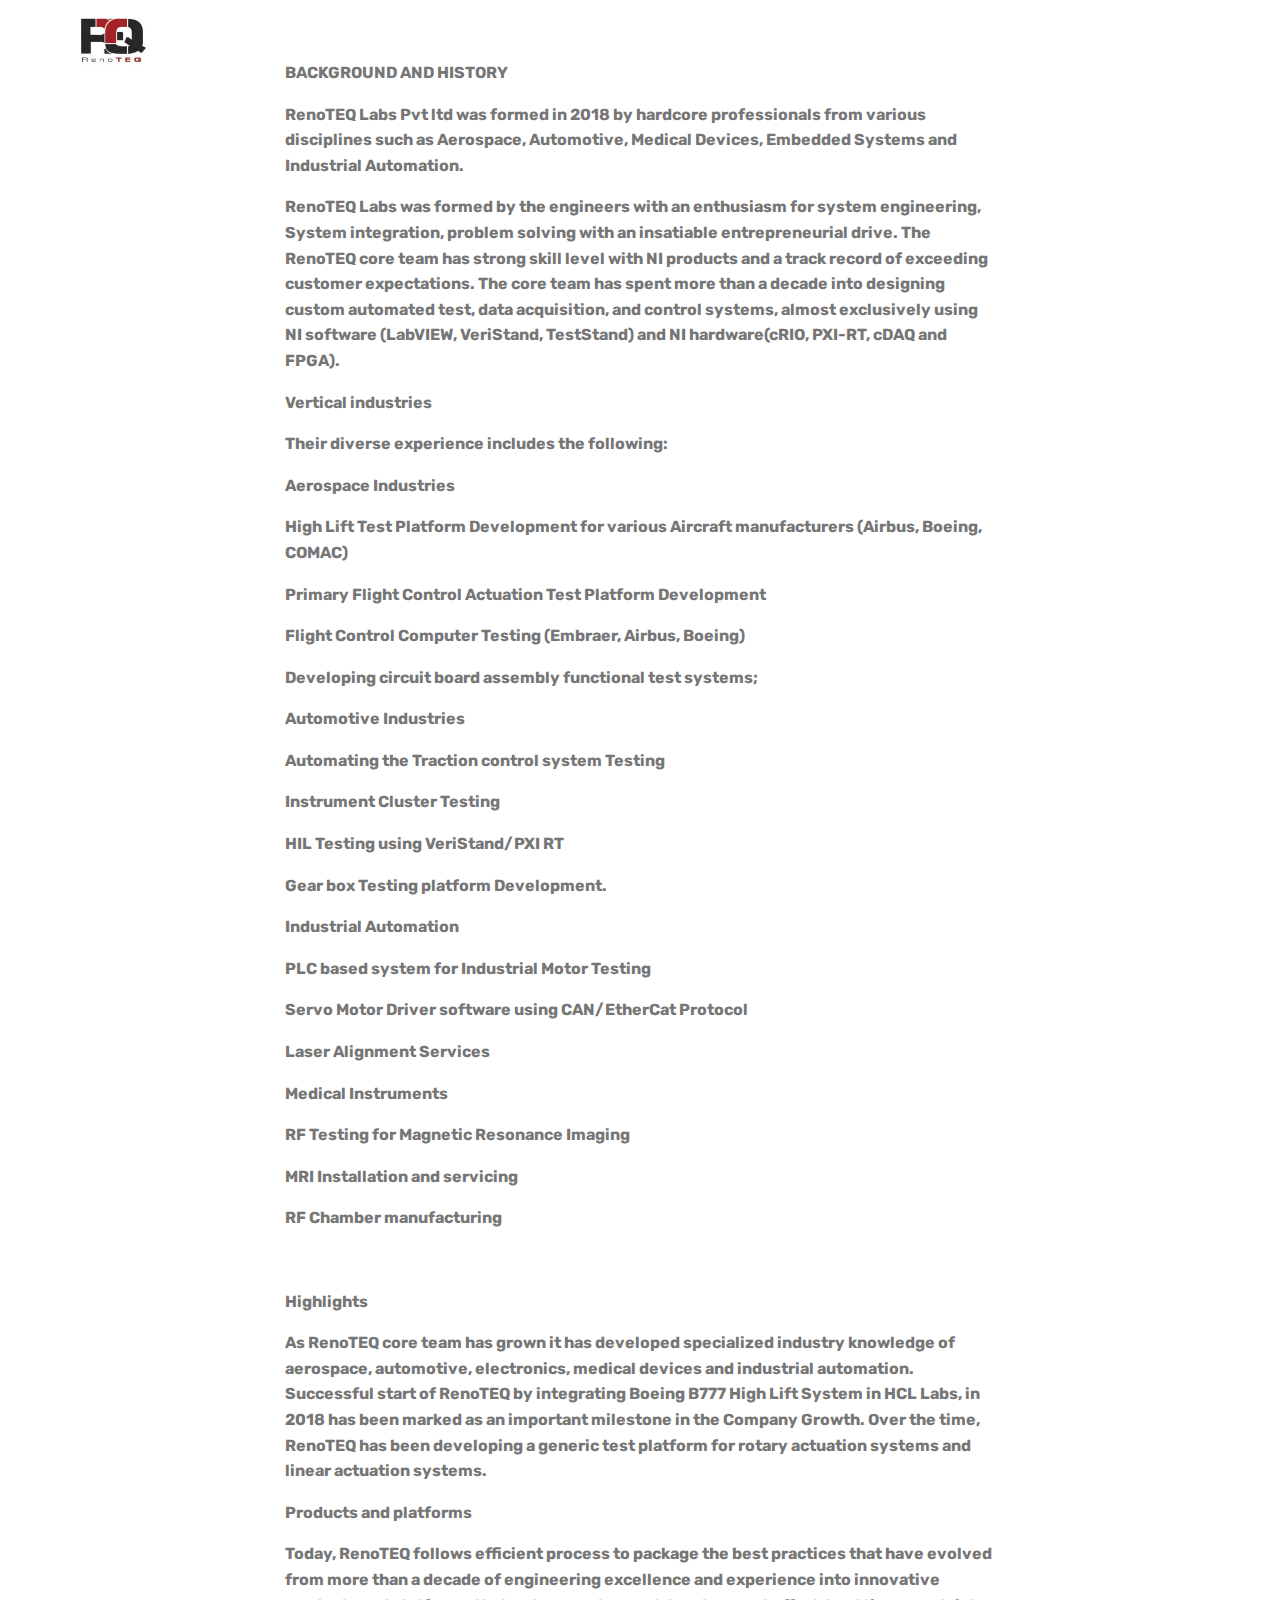
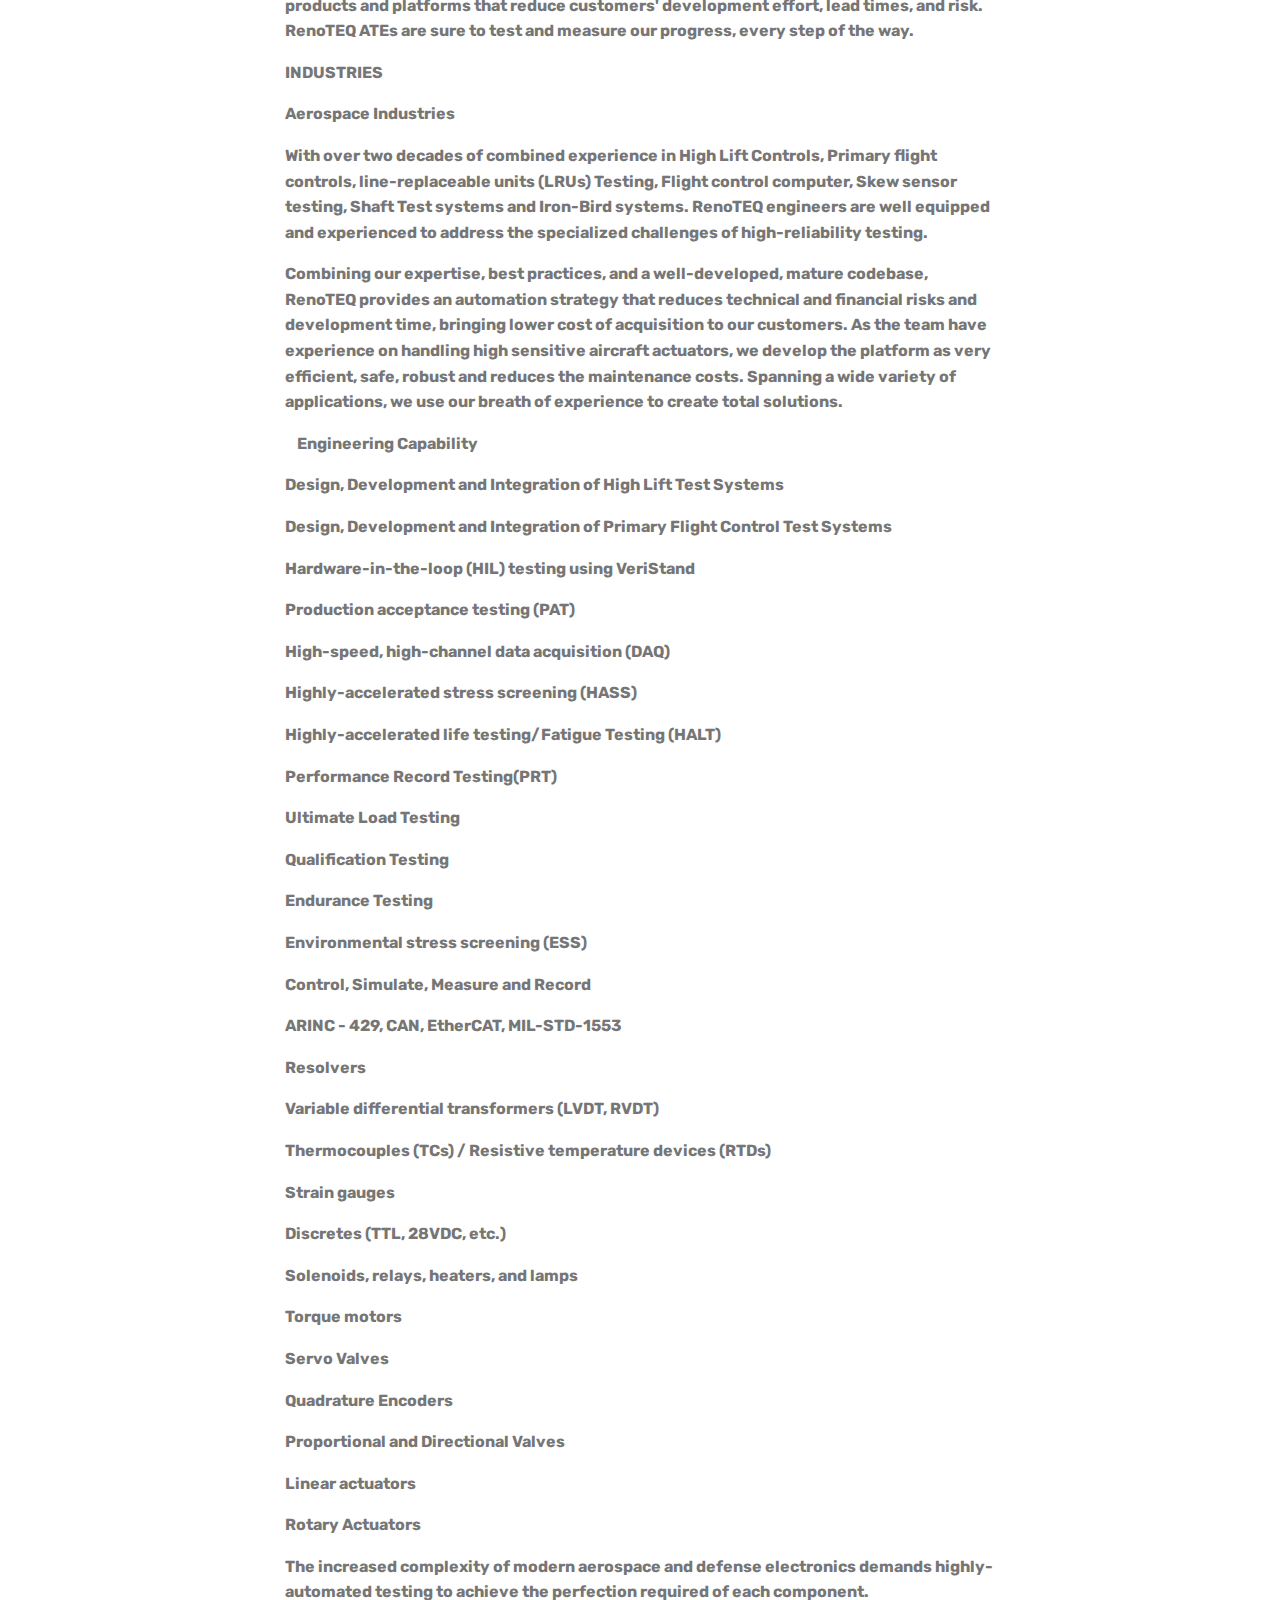
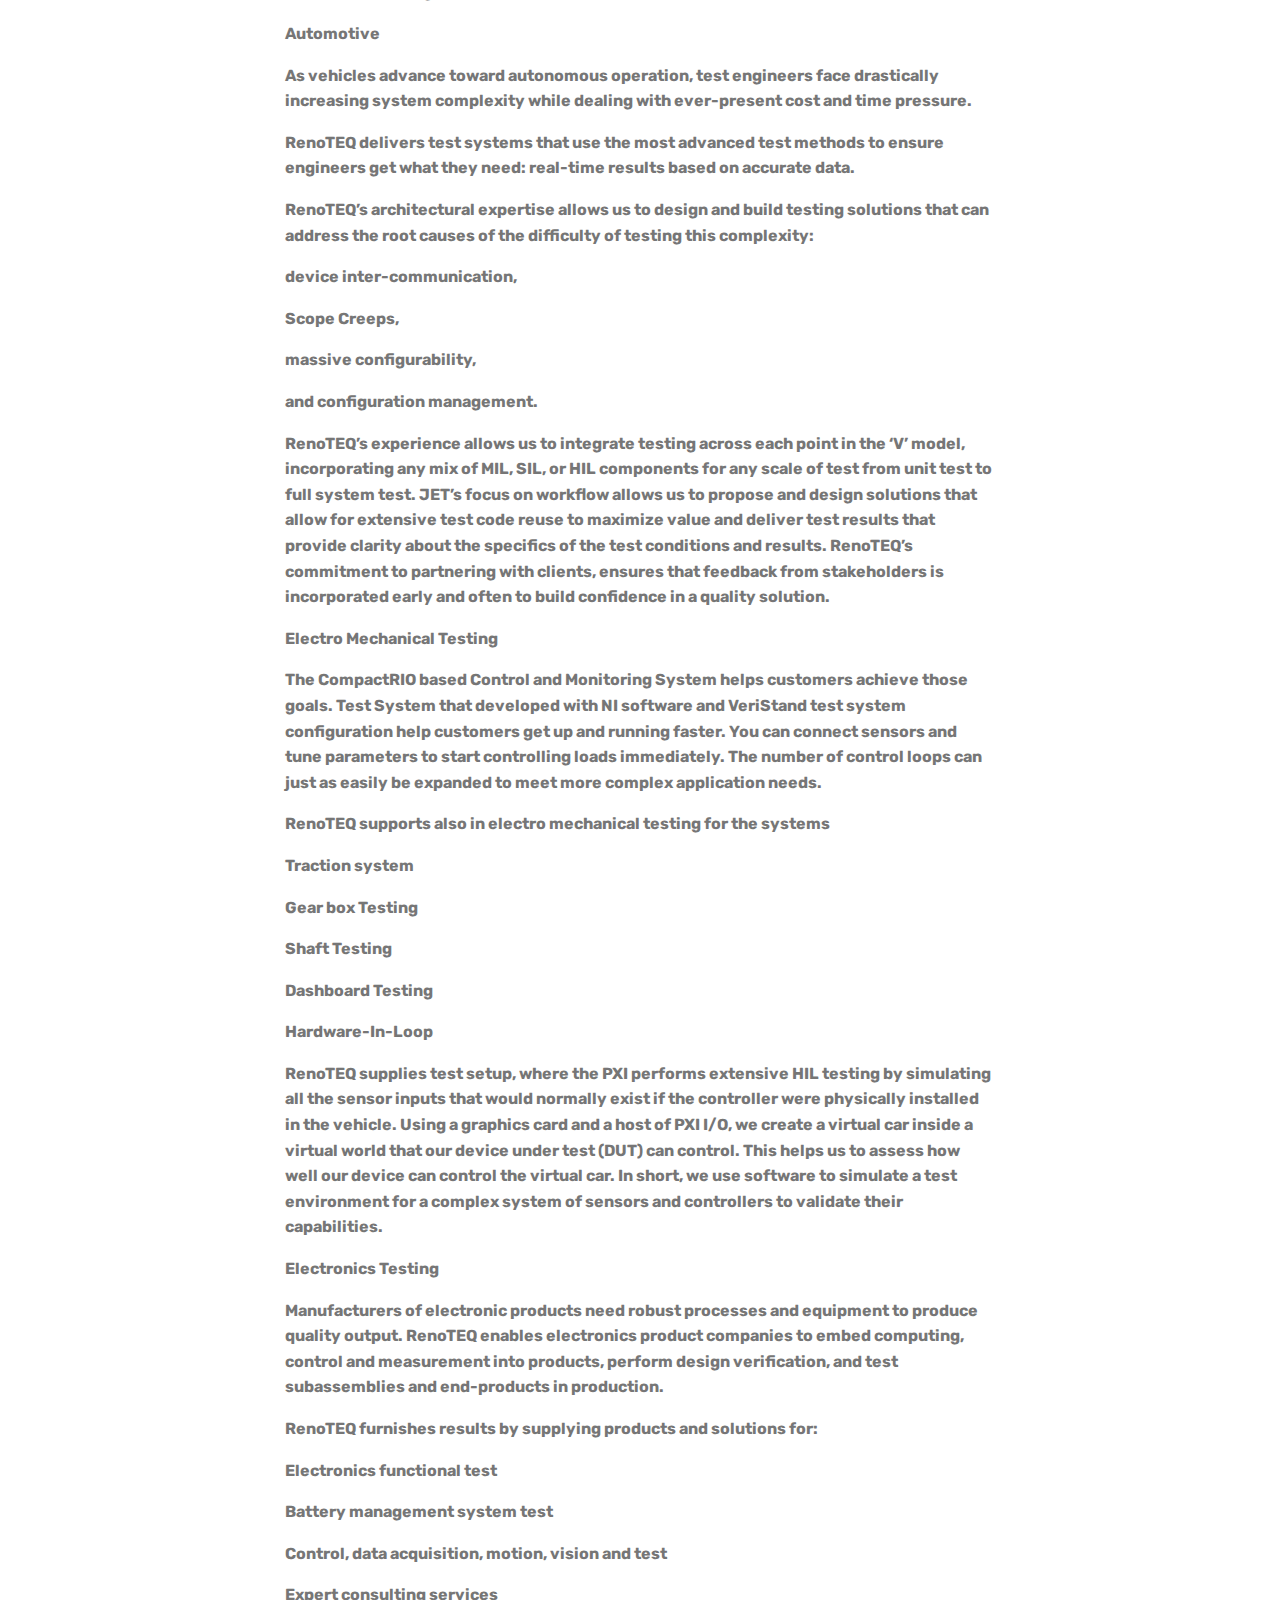
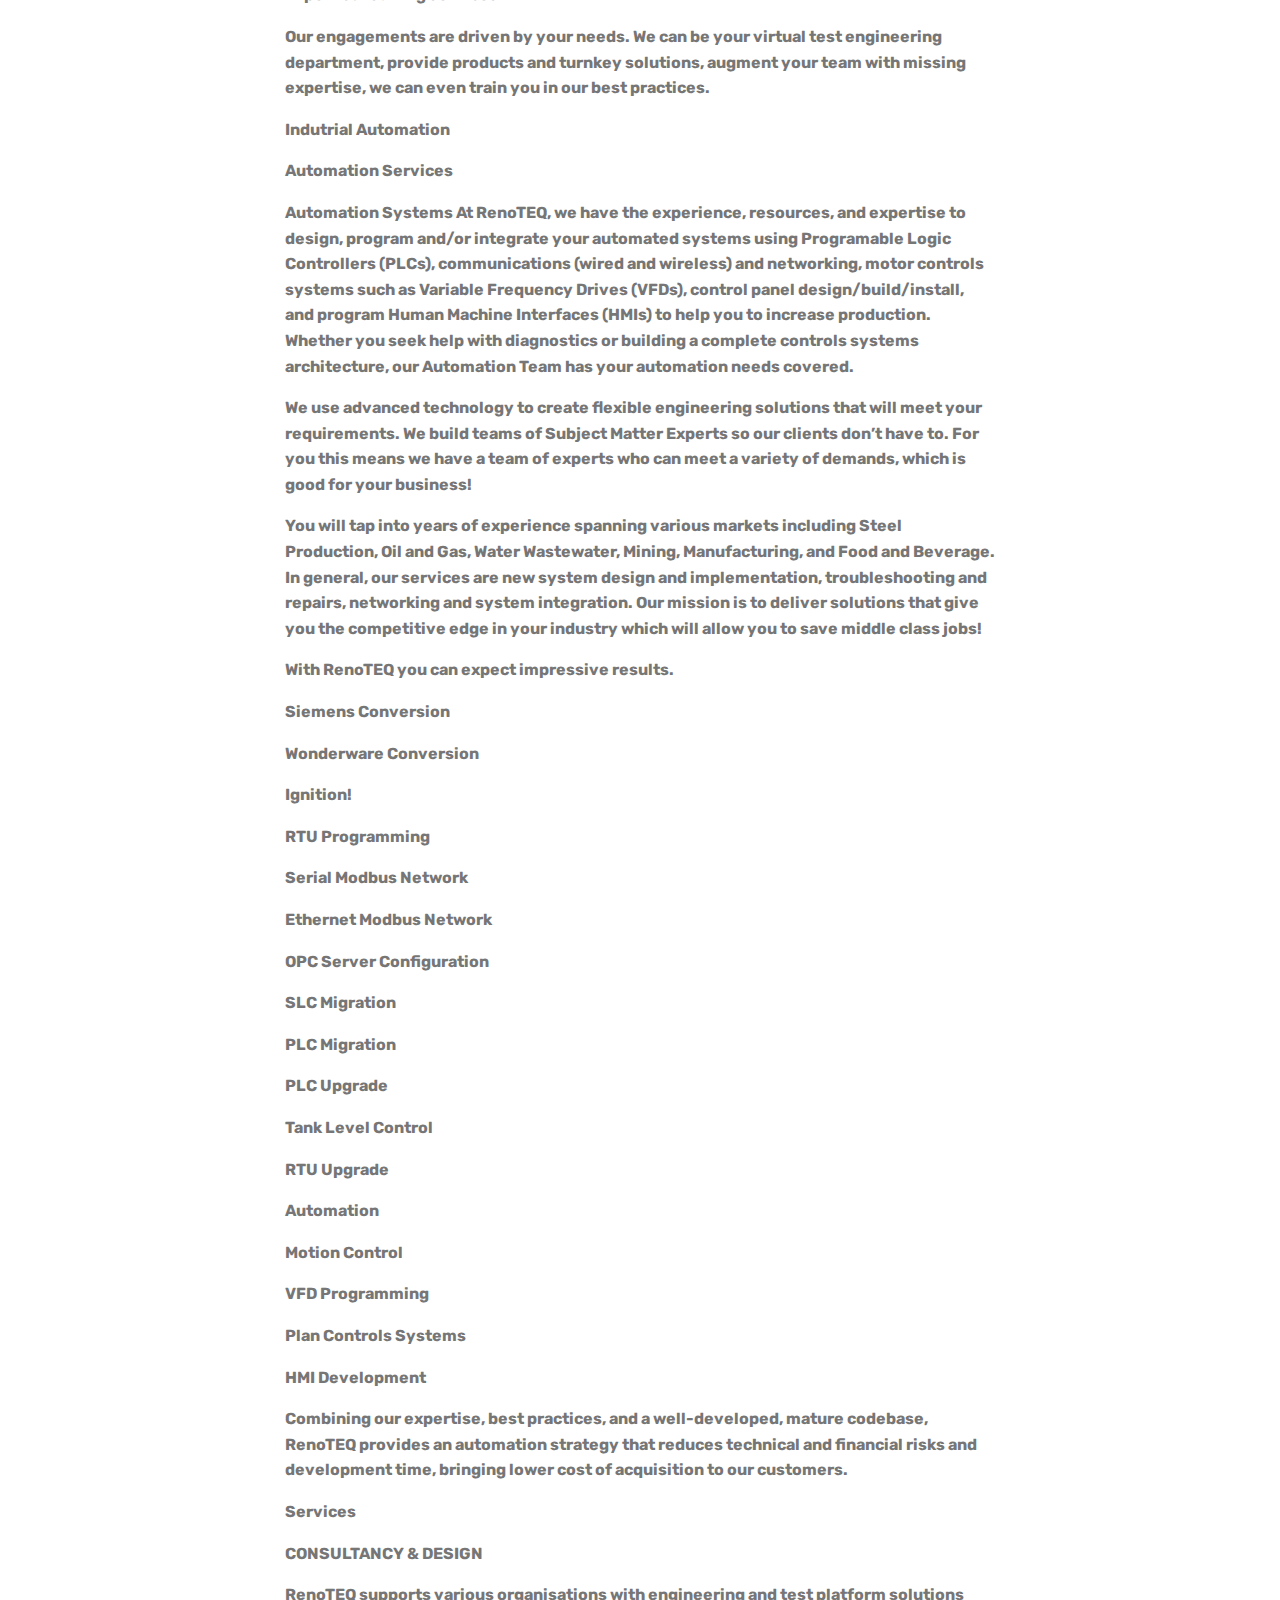
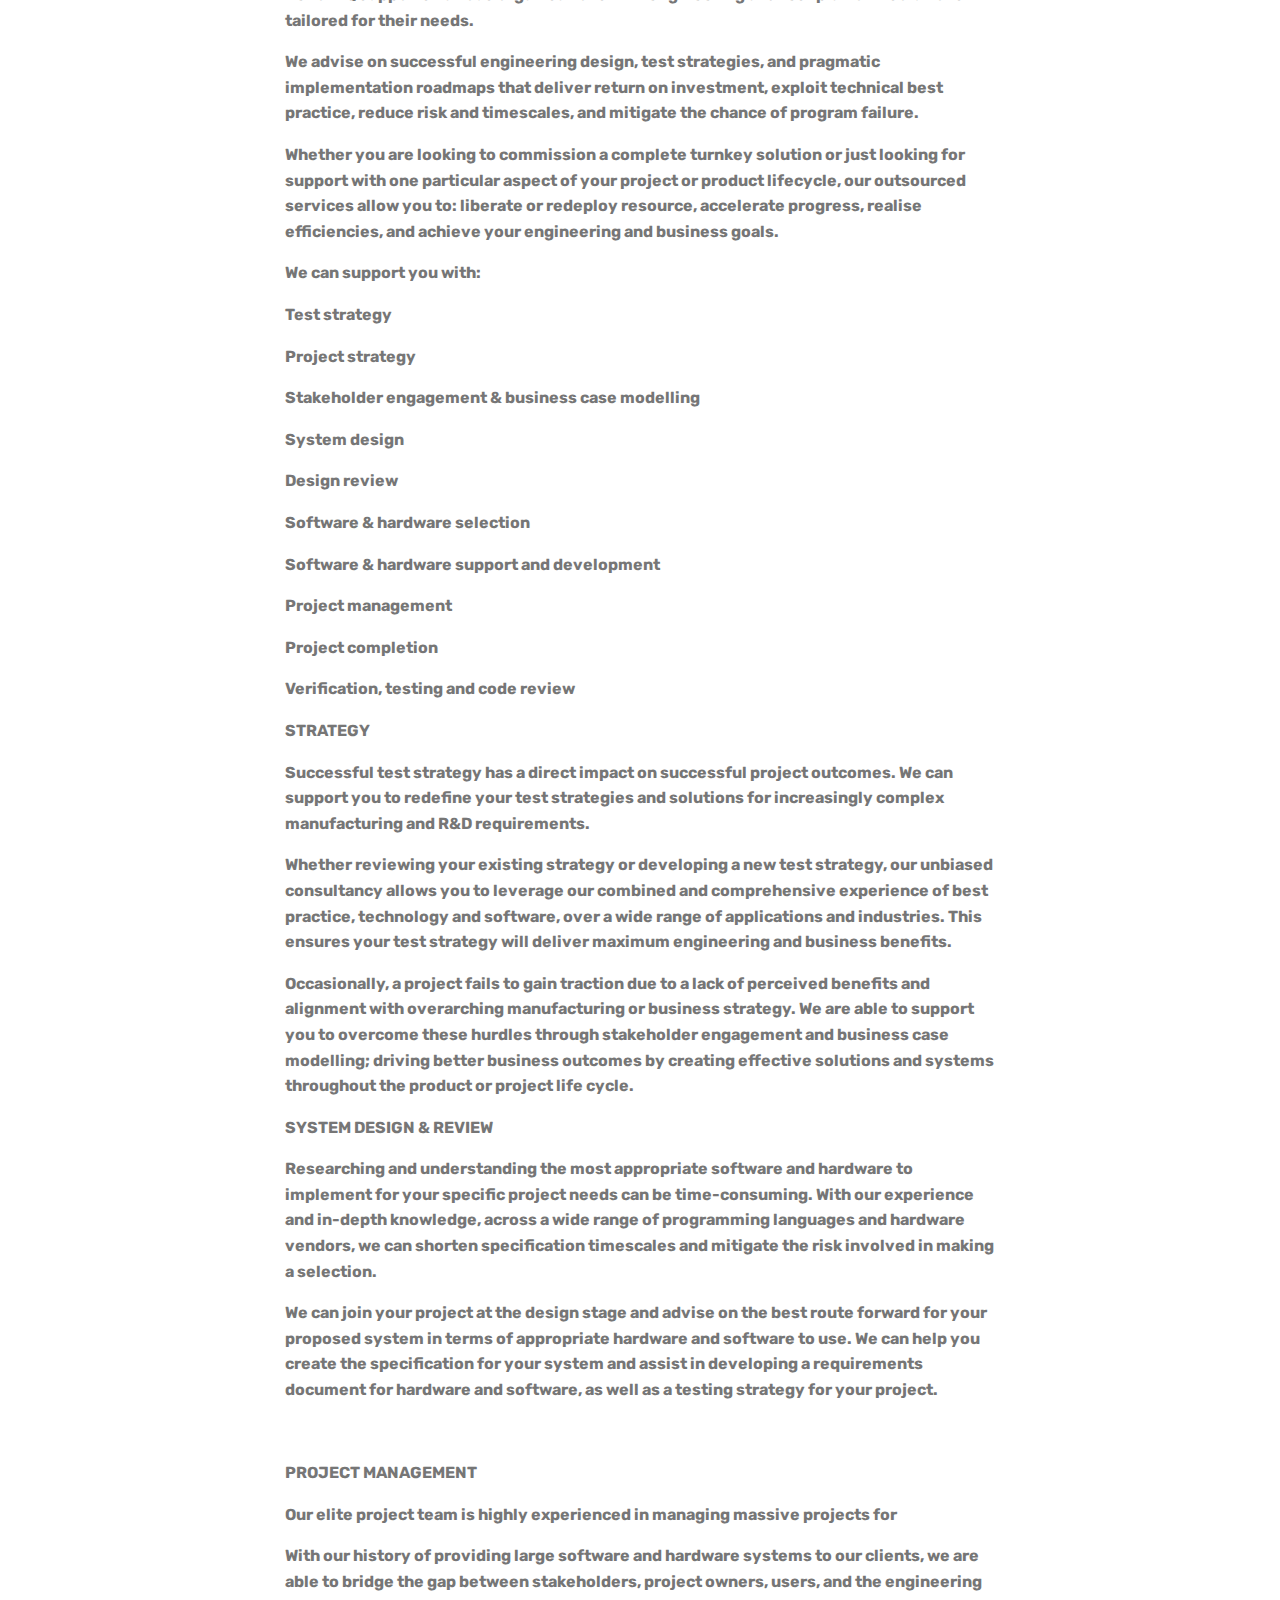
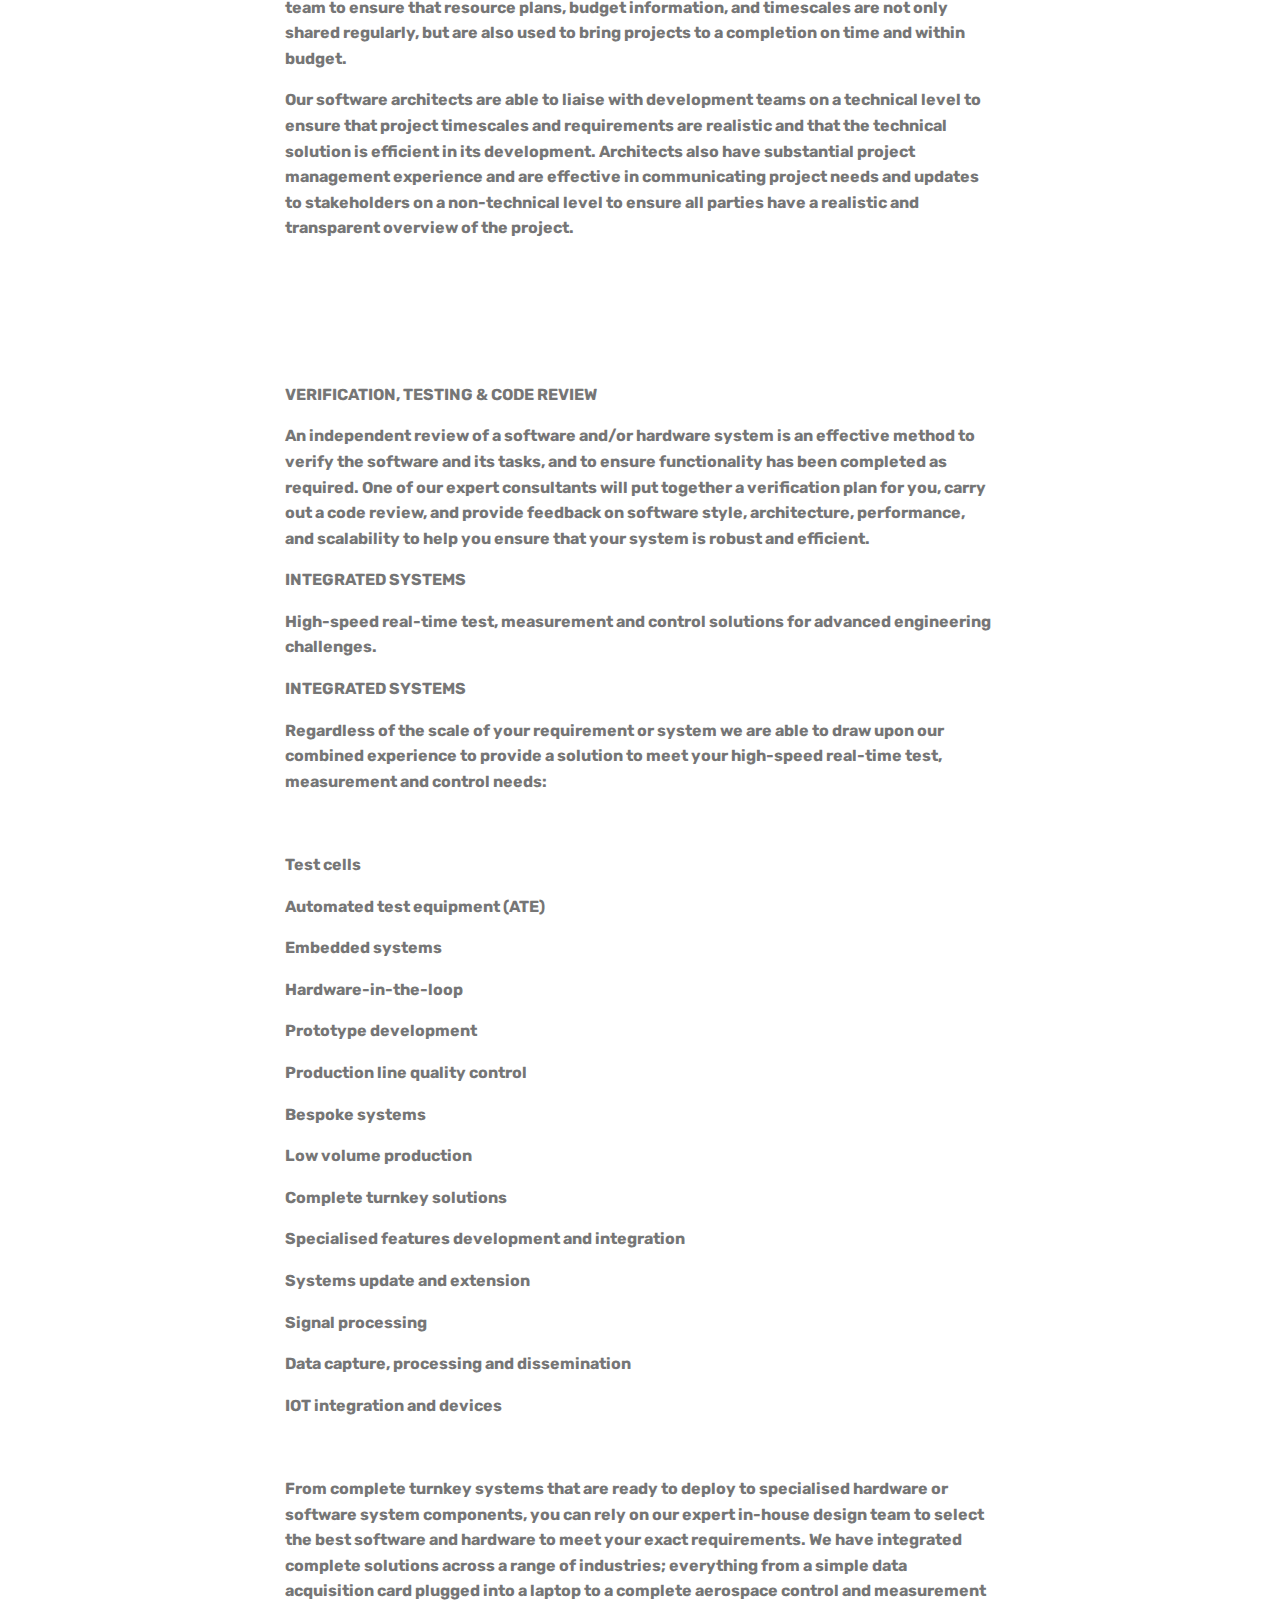
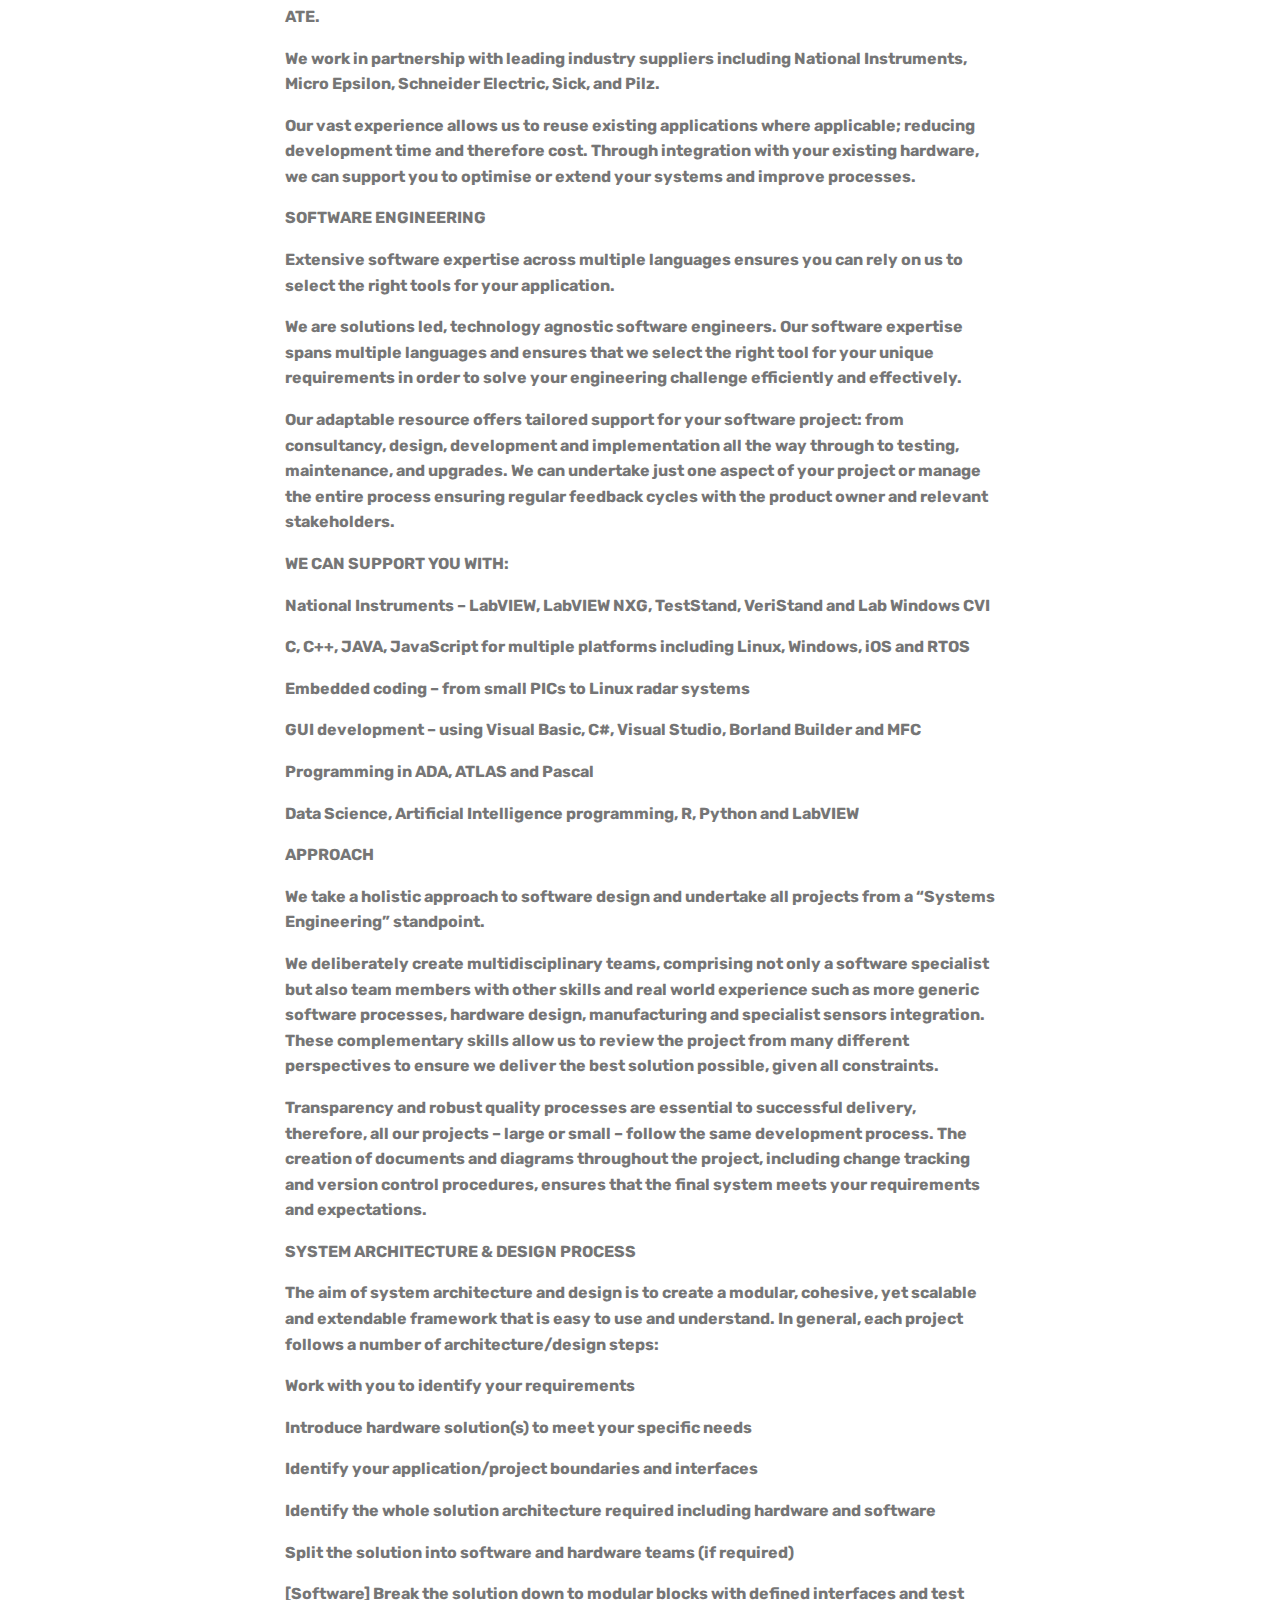
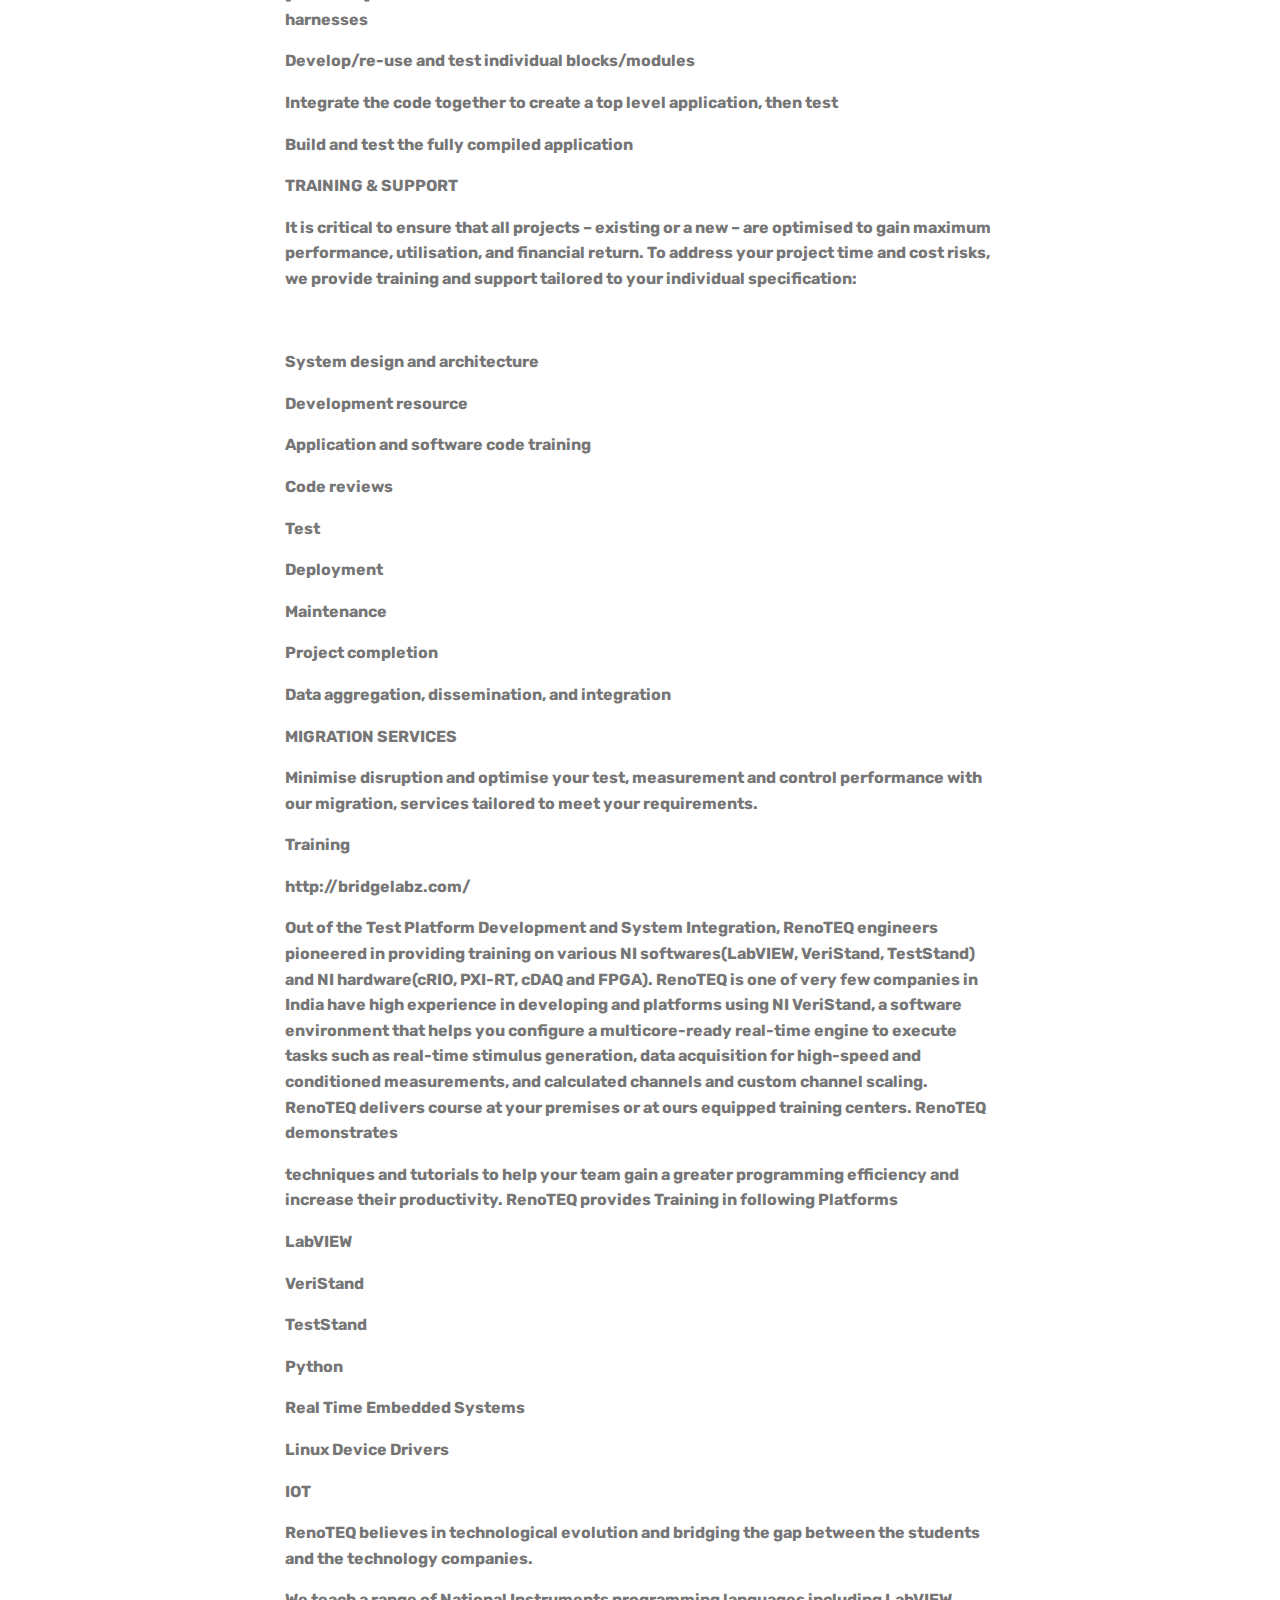
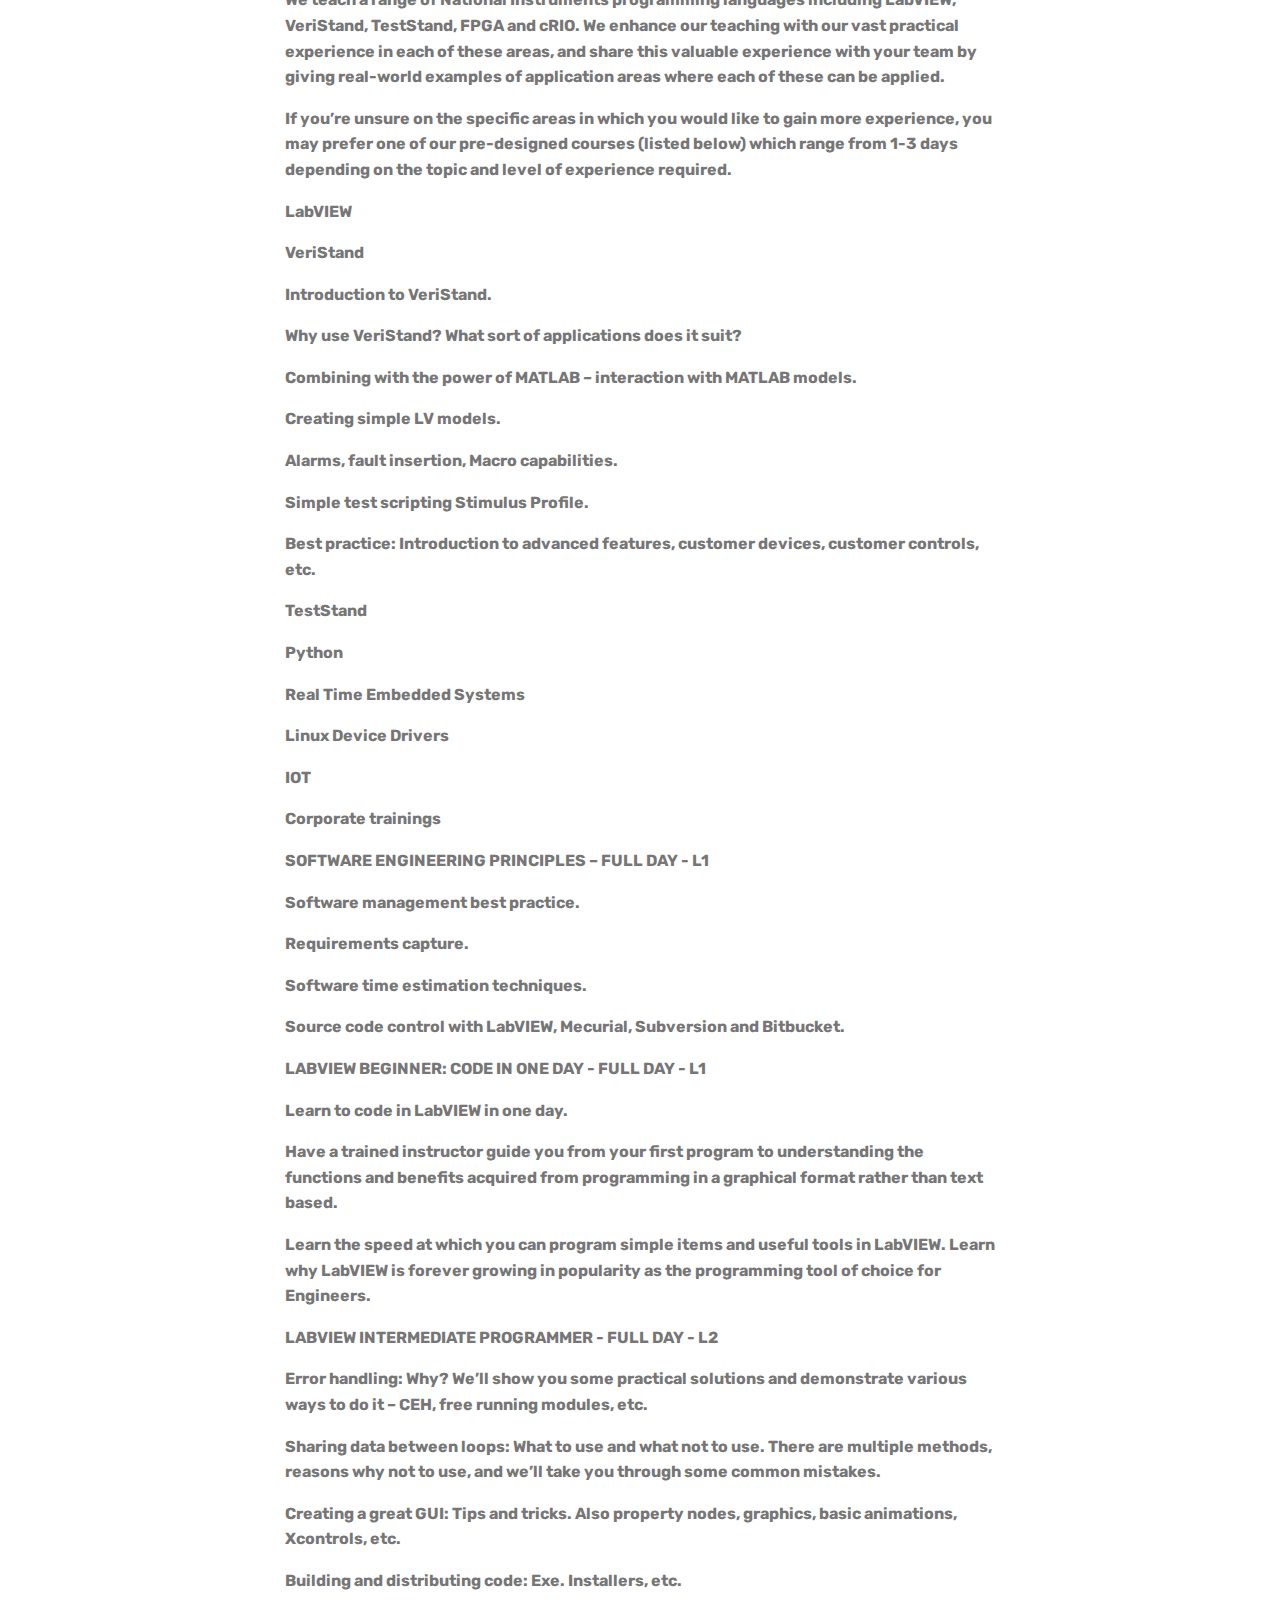
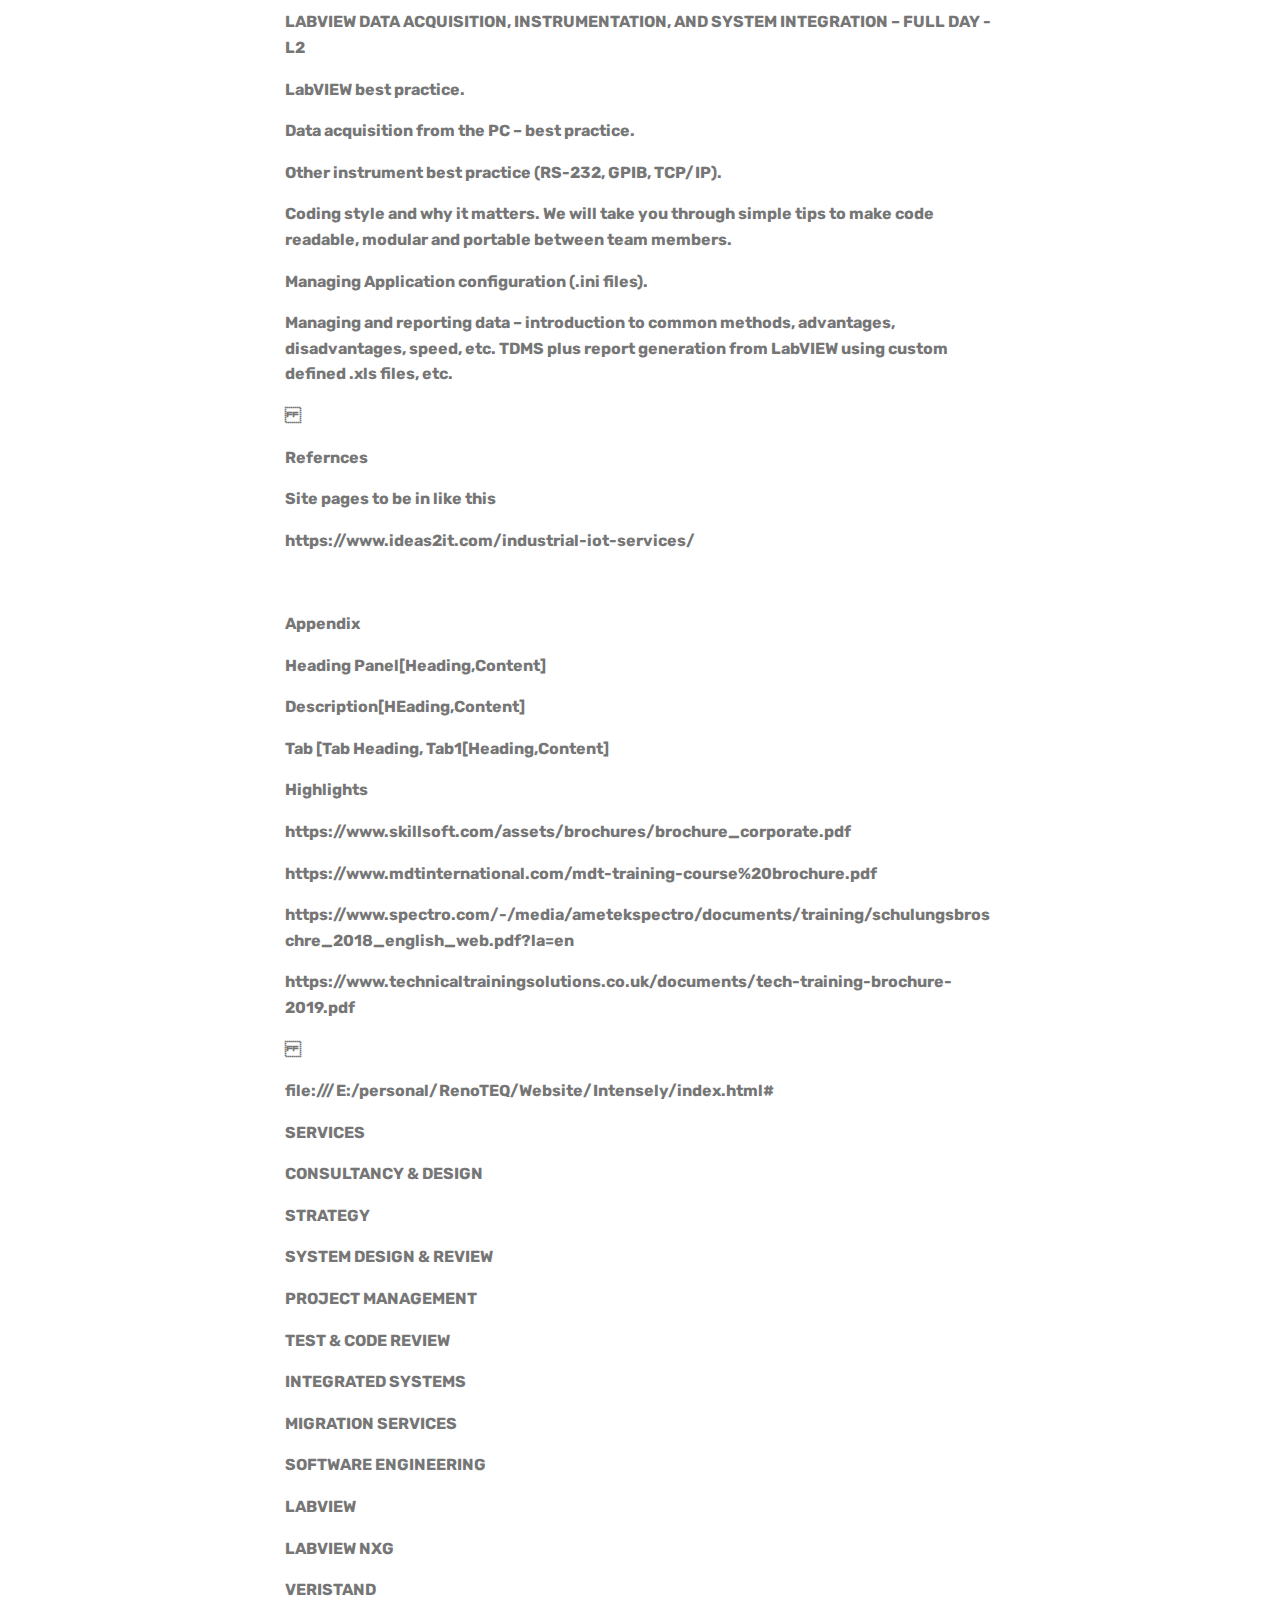
==== commit 4ef83d06: "text clean" ====
--- a/page5.html
+++ b/page5.html
@@ -1,10 +1,10 @@
 <!DOCTYPE html>
 <html  >
 <head>
-  <!-- Site made with Mobirise Website Builder v4.10.6, https://mobirise.com -->
+  <!-- Site made with Mobirise Website Builder v4.10.6, https://renoteq.com -->
   <meta charset="UTF-8">
   <meta http-equiv="X-UA-Compatible" content="IE=edge">
-  <meta name="generator" content="Mobirise v4.10.6, mobirise.com">
+  <meta name="generator" content="Mobirise v4.10.6, renoteq.com">
   <meta name="viewport" content="width=device-width, initial-scale=1, minimum-scale=1">
   <link rel="shortcut icon" href="assets/images/logo-122x122.jpg" type="image/x-icon">
   <meta name="description" content="Website Generator Description">
@@ -45,24 +45,24 @@
                          <img src="assets/images/logo-122x122.jpg" alt="Mobirise" title="" style="height: 4.2rem;">
                     </a>
                 </span>
-                <span class="navbar-caption-wrap"><a class="navbar-caption text-white display-4" href="https://mobirise.com">RENOTEQ</a></span>
+                <span class="navbar-caption-wrap"><a class="navbar-caption text-white display-4" href="https://renoteq.com">RENOTEQ</a></span>
             </div>
         </div>
         <div class="collapse navbar-collapse" id="navbarSupportedContent">
-            <ul class="navbar-nav nav-dropdown" data-app-modern-menu="true"><li class="nav-item"><a class="nav-link link text-secondary display-7" href="renoteq-training.html"><span class="mbri-like mbr-iconfont mbr-iconfont-btn"></span>
+            <ul class="navbar-nav nav-dropdown" data-app-modern-menu="true"><li class="nav-item"><a class="nav-link link text-white display-7" href="renoteq-training.html"><span class="mbri-like mbr-iconfont mbr-iconfont-btn"></span>
                         
                         Training</a></li><li class="nav-item dropdown">
-                    <a class="nav-link link dropdown-toggle text-secondary display-7" href="renoteq-services.html" data-toggle="dropdown-submenu" aria-expanded="false"><span class="mbri-rocket mbr-iconfont mbr-iconfont-btn"></span>
+                    <a class="nav-link link dropdown-toggle text-white display-7" href="renoteq-services.html" data-toggle="dropdown-submenu" aria-expanded="false"><span class="mbri-rocket mbr-iconfont mbr-iconfont-btn"></span>
                         
                         Services
-                    </a><div class="dropdown-menu"><a class="dropdown-item text-secondary display-7" href="renoteq-services.html">SYSTEM ENGINEERING
-<br></a><a class="dropdown-item text-secondary display-7" href="renoteq-services.html" aria-expanded="false">INDUSTRIAL AUTOMATION <br></a><a class="dropdown-item text-secondary display-7" href="renoteq-services.html" aria-expanded="false">PROJECT MANAGEMENT <br></a><a class="dropdown-item text-secondary display-7" href="renoteq-services.html" aria-expanded="false">CONSULTANCY <br></a><a class="dropdown-item text-secondary display-7" href="renoteq-services.html" aria-expanded="false">TRAINING&nbsp;<br></a></div>
+                    </a><div class="dropdown-menu"><a class="dropdown-item text-white display-7" href="renoteq-services.html">SYSTEM ENGINEERING
+<br></a><a class="dropdown-item text-white display-7" href="renoteq-services.html" aria-expanded="false">INDUSTRIAL AUTOMATION <br></a><a class="dropdown-item text-white display-7" href="renoteq-services.html" aria-expanded="false">PROJECT MANAGEMENT <br></a><a class="dropdown-item text-white display-7" href="renoteq-services.html" aria-expanded="false">CONSULTANCY <br></a><a class="dropdown-item text-white display-7" href="renoteq-services.html" aria-expanded="false">TRAINING&nbsp;<br></a></div>
                 </li>
-                <li class="nav-item dropdown open"><a class="nav-link link dropdown-toggle text-secondary display-7" href="renoteq-industries.html" data-toggle="dropdown-submenu" aria-expanded="true"><span class="mbrib-globe-2 mbr-iconfont mbr-iconfont-btn"></span>
+                <li class="nav-item dropdown open"><a class="nav-link link dropdown-toggle text-white display-7" href="renoteq-industries.html" data-toggle="dropdown-submenu" aria-expanded="true"><span class="mbrib-globe-2 mbr-iconfont mbr-iconfont-btn"></span>
                         
-                        Industries</a><div class="dropdown-menu"><a class="dropdown-item text-secondary display-7" href="renoteq-industries.html">Aerospace and Defense
-<br></a><a class="dropdown-item text-secondary display-7" href="renoteq-industries.html">Automotive <br></a><a class="dropdown-item text-secondary display-7" href="renoteq-industries.html">Agriculture and Food Processing<br></a><a class="dropdown-item text-secondary display-7" href="renoteq-industries.html">Oil and Gas Industry &nbsp;<br></a><a class="dropdown-item text-secondary display-7" href="renoteq-industries.html">Health Care <br></a><a class="dropdown-item text-secondary display-7" href="renoteq-industries.html">Engineering<br></a></div></li><li class="nav-item">
-                    <a class="nav-link link text-secondary display-7" href="renoteq-aboutus.html">
+                        Industries</a><div class="dropdown-menu"><a class="dropdown-item text-white display-7" href="renoteq-industries.html">Aerospace and Defense
+<br></a><a class="dropdown-item text-white display-7" href="renoteq-industries.html">Automotive <br></a><a class="dropdown-item text-white display-7" href="renoteq-industries.html">Agriculture and Food Processing<br></a><a class="dropdown-item text-white display-7" href="renoteq-industries.html">Oil and Gas Industry &nbsp;<br></a><a class="dropdown-item text-white display-7" href="renoteq-industries.html">Health Care <br></a><a class="dropdown-item text-white display-7" href="renoteq-industries.html">Engineering<br></a></div></li><li class="nav-item">
+                    <a class="nav-link link text-white display-7" href="renoteq-aboutus.html">
                         <span class="mbri-search mbr-iconfont mbr-iconfont-btn"></span>
                         About Us
                     </a>
@@ -74,7 +74,7 @@
     </nav>
 </section>
 
-<section class="engine"><a href="https://mobirise.info/r">bootstrap templates</a></section><section class="mbr-section article content1 cid-rxyQHkEsAo" id="content1-4">
+<section class="engine"><a href="https://mobirise.info/q">free responsive website templates</a></section><section class="mbr-section article content1 cid-rxyQHkEsAo" id="content1-4">
     
      
 
--- a/assets/theme/css/style.css
+++ b/assets/theme/css/style.css
@@ -1,5 +1,5 @@
 /*!
- * Mobirise v4 theme (https://mobirise.com/)
+ * Mobirise v4 theme (https://renoteq.com/)
  * Copyright 2017 Mobirise
  */
 section {
